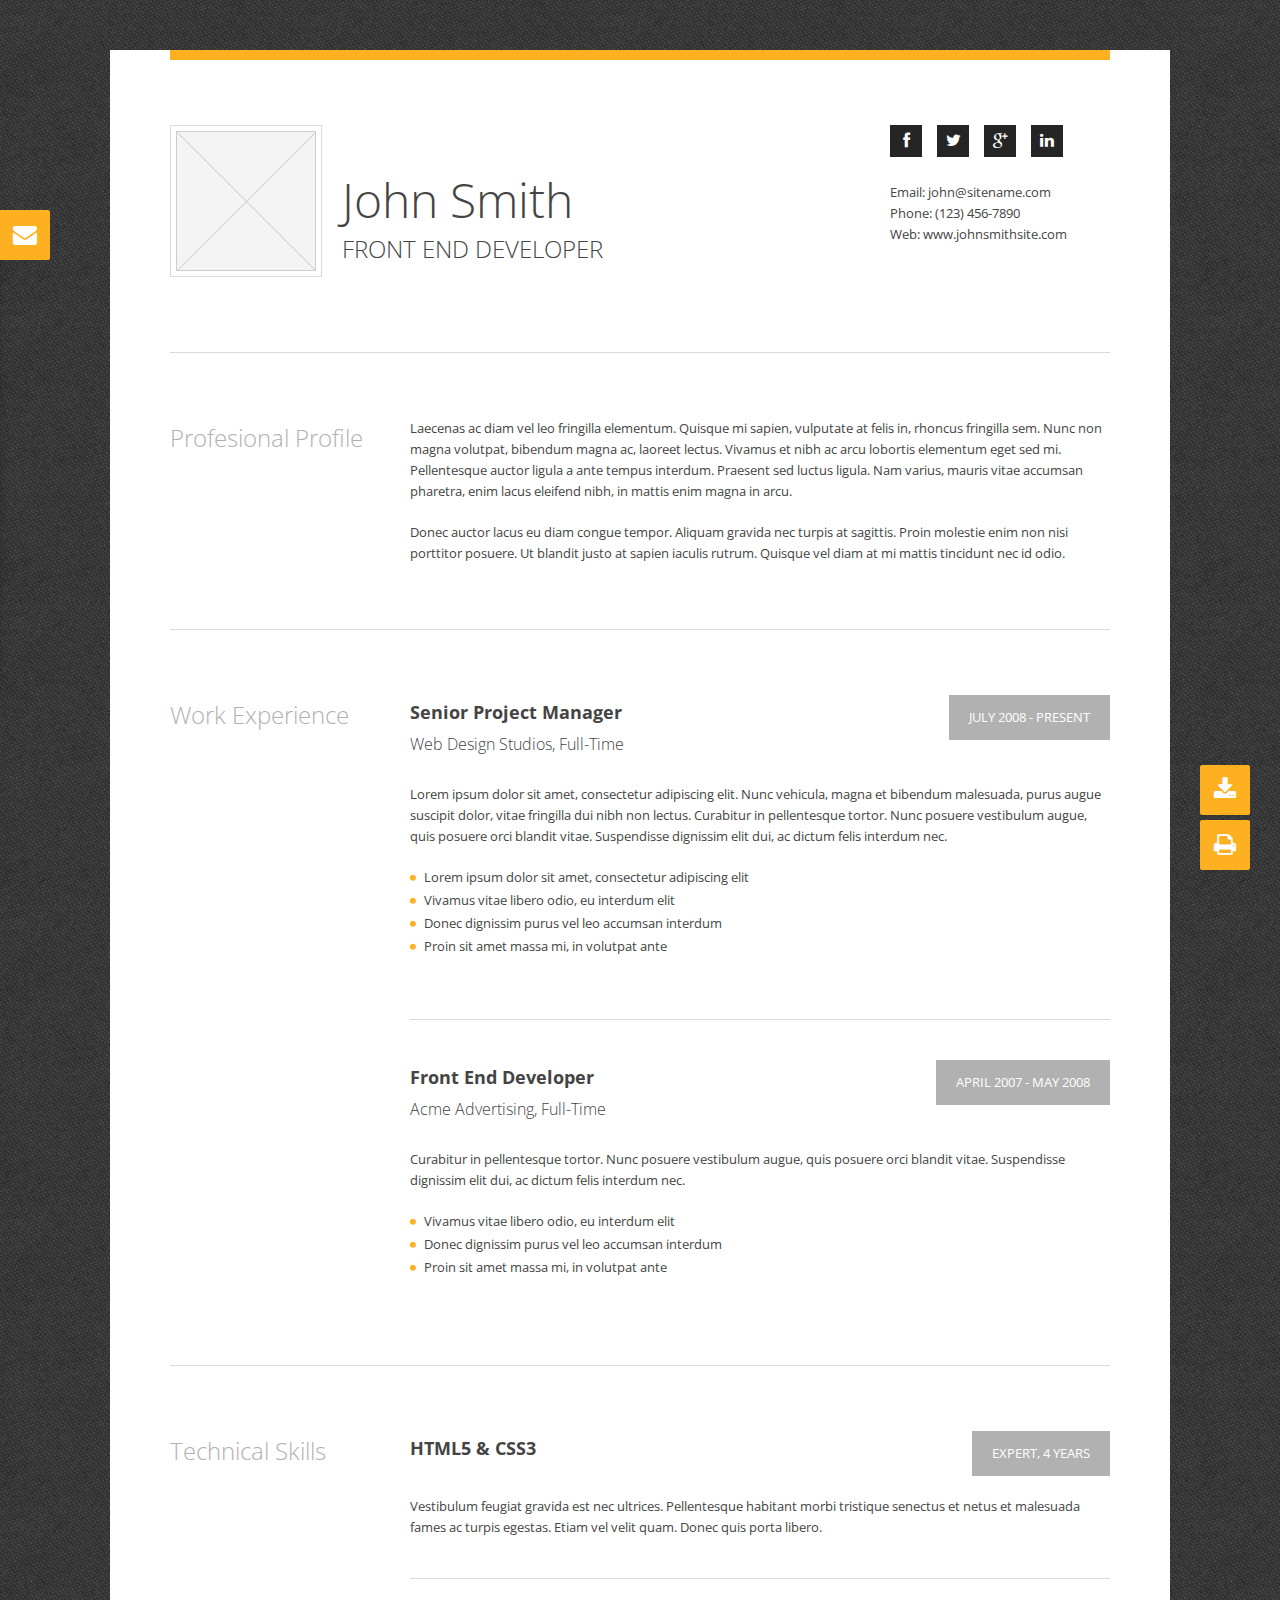
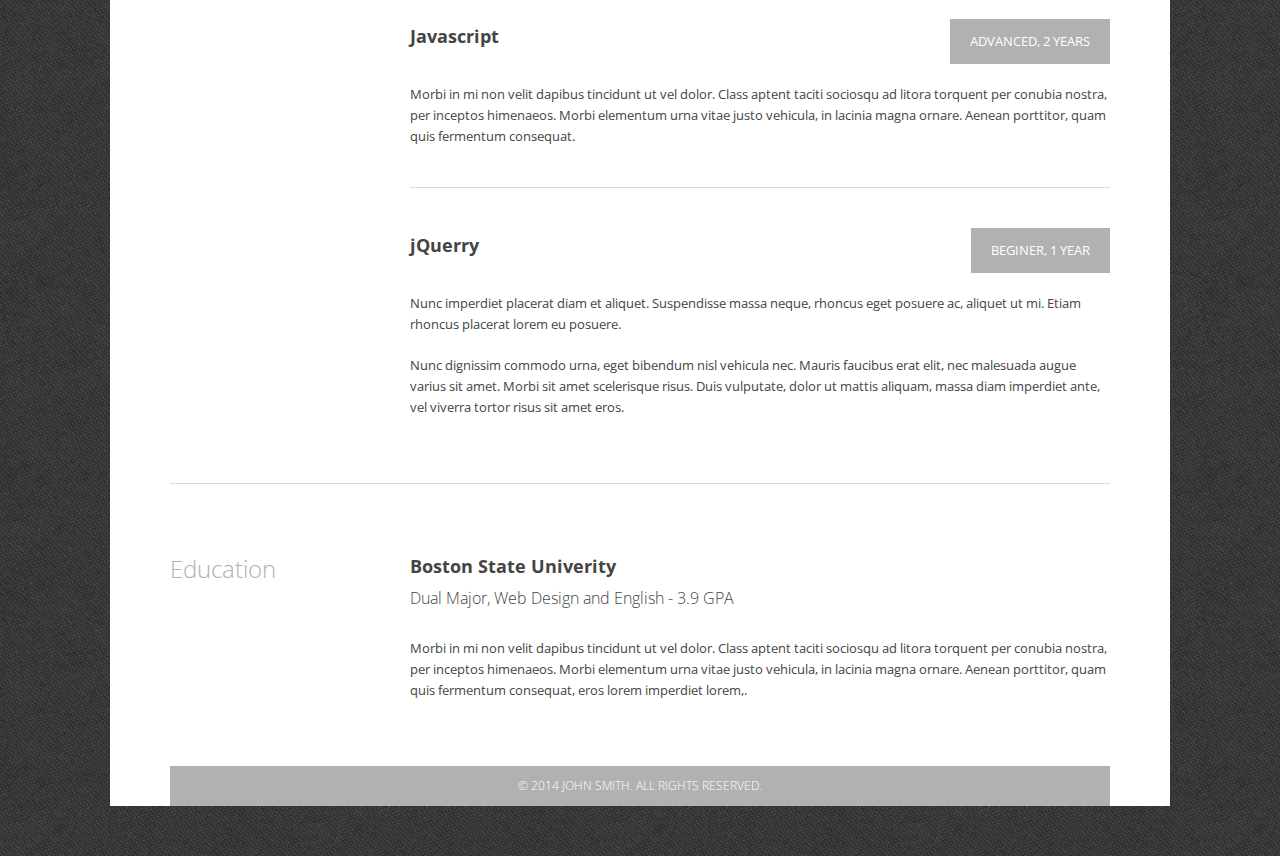
==== index.html @ 17040ee5 "Initial commit of content" ====
<!DOCTYPE html>
<html class="no-js">
<head>

	<meta charset="utf-8">
    <meta name="viewport" content="width=device-width, initial-scale=1, maximum-scale=1, user-scalable=0"/> 
	<meta http-equiv="X-UA-Compatible" content="IE=edge,chrome=1,requiresActiveX=true">
    
    
	<title> John Smith :: CV </title>
	<meta name="description" content=" add description  ... ">
    
    <!-- /// Favicons ////////  -->
    <link rel="apple-touch-icon-precomposed" sizes="144x144" href="apple-touch-icon-144-precomposed.png">
    <link rel="shortcut icon" href="favicon.png">


	<!-- /// Template CSS ////////  -->
    <link rel="stylesheet" href="_layout/css/base.css">
    <link rel="stylesheet" href="_layout/css/grid.css">
    <link rel="stylesheet" href="_layout/css/elements.css">
    <link rel="stylesheet" href="_layout/css/layout.css">

	<!-- /// JS Plugins CSS ////////  -->
    <link rel="stylesheet" href="_layout/js/bxslider/jquery.bxslider.css">
    <link rel="stylesheet" href="_layout/js/magnificpopup/magnific-popup.css">
    
    <!-- /// Template Skin CSS ////////  -->
	<!-- <link rel="stylesheet" href="_layout/css/skins/default.css"> -->
    <!-- <link rel="stylesheet" href="_layout/css/skins/blue.css"> -->
    <!-- <link rel="stylesheet" href="_layout/css/skins/red.css"> -->
    <!-- <link rel="stylesheet" href="_layout/css/skins/purple.css"> -->
    <!-- <link rel="stylesheet" href="_layout/css/skins/green.css"> -->
    <!-- <link rel="stylesheet" href="_layout/css/skins/yellow.css"> -->
    
    <!-- /// Google Fonts ////////  -->
    <link rel="stylesheet" href="http://fonts.googleapis.com/css?family=Open+Sans:300,400,600,700">
    
    <!-- /// FontAwesome Icons 4.0.3 ////////  -->
	<link rel="stylesheet" href="_layout/css/fontawesome/font-awesome.min.css">
    
	<!-- /// Modernizr ////////  -->
    <script src="_layout/js/modernizr-2.6.2.min.js"></script>
 
</head>
<body>
	
	<div id="wrap">
	
		<div id="header">
        
		<!-- /// HEADER  //////////////////////////////////////////////////////////////////////////////////////////////////////////// -->

			<div class="row cv-section">
                <div class="span9">
                    
                    <div class="cv-section-title">
                        
                        <img src="_content/140x140.png" alt="">
                        
                        <h1>
                            John Smith
                            <small>Front End Developer</small>
                        </h1>
                        
                    </div><!-- end .cv-section-title -->
                    
                </div><!-- end .span9 -->
                <div class="span3">
                    
                    <div class="cv-item">
                        
                        <div class="social-media fixed">
                            
                            <a href="#" class="facebook-icon social-icon">
                                <i class="fa fa-facebook"></i>
                            </a>
                            
                            <a href="#" class="twitter-icon social-icon">
                                <i class="fa fa-twitter"></i>
                            </a>
                            
                            <a href="#" class="googleplus-icon social-icon">
                                <i class="fa fa-google-plus"></i>
                            </a>
                            
                            <a href="#" class="linkedin-icon social-icon">
                                <i class="fa fa-linkedin"></i>
                            </a>
                            
                        </div>
                        
                        <p class="last">
                            <span class="hidden-tablet">Email: </span><a href="mailto:john@sitename.com">john@sitename.com</a>
                            <br><span class="hidden-tablet">Phone: </span>(123) 456-7890
                            <br><span class="hidden-tablet">Web: </span><a href="#">www.johnsmithsite.com</a>
                        </p>
                        
                    </div><!-- end .cv-item -->
                    
                </div><!-- end .span3 -->
            </div><!-- end .cv-section -->	

		<!-- //////////////////////////////////////////////////////////////////////////////////////////////////////////////////////// -->

		</div><!-- end #header -->
		<div id="content">
		
		<!-- /// CONTENT  /////////////////////////////////////////////////////////////////////////////////////////////////////////// -->

            <div class="row cv-section">
                <div class="span3">
                    
                    <div class="cv-section-title">
                        
                        <h2>Profesional Profile</h2>
                        
                    </div><!-- end .cv-section-title -->
                    
                </div><!-- end .span3 -->
                <div class="span9">
                    
                    <div class="cv-item">
                        
                        <p>Laecenas ac diam vel leo fringilla elementum. Quisque mi sapien, vulputate at felis in, rhoncus 
                        fringilla sem. Nunc non magna volutpat, bibendum magna ac, laoreet lectus. Vivamus et nibh ac 
                        arcu lobortis elementum eget sed mi. Pellentesque auctor ligula a ante tempus interdum. Praesent 
                        sed luctus ligula. Nam varius, mauris vitae accumsan pharetra, enim lacus eleifend nibh, in mattis 
                        enim magna in arcu. </p>
                        
                        <p class="last">Donec auctor lacus eu diam congue tempor. Aliquam gravida nec turpis at sagittis. Proin molestie 
                        enim non nisi porttitor posuere. Ut blandit justo at sapien iaculis rutrum. Quisque vel diam at mi 
                        mattis tincidunt nec id odio. </p>
                        
                    </div><!-- end .cv-item -->
                    
                </div><!-- end .span9 -->
            </div><!-- end .cv-section -->
            	
            <div class="row cv-section">
                <div class="span3">
                    
                    <div class="cv-section-title">
                        
                        <h2>Work Experience</h2>
                        
                    </div><!-- end .cv-section-title -->
                    
                </div><!-- end .span3 -->
                <div class="span9">
                    
                    <div class="cv-item">
                        
                        <p class="period">July 2008 - Present</p>
                        
                        <h3><strong>Senior Project Manager</strong></h3>
                        <h4>Web Design Studios, Full-Time</h4>
                        
                        <br>
                        
                        <p>Lorem ipsum dolor sit amet, consectetur adipiscing elit. Nunc vehicula, magna et bibendum 
                        malesuada, purus augue suscipit dolor, vitae fringilla dui nibh non lectus. Curabitur in 
                        pellentesque tortor. Nunc posuere vestibulum augue, quis posuere orci blandit vitae. Suspendisse 
                        dignissim elit dui, ac dictum felis interdum nec. </p>
                        
                        <ul class="fill-circle">
                            <li>Lorem ipsum dolor sit amet, consectetur adipiscing elit</li>
                            <li>Vivamus vitae libero odio, eu interdum elit</li>
                            <li>Donec dignissim purus vel leo accumsan interdum</li>
                            <li>Proin sit amet massa mi, in volutpat ante</li>
                        </ul>
                        
                    </div><!-- end .cv-item -->
                    
                    <div class="cv-item">
                        
                        <p class="period">April 2007 - May 2008</p>
                        
                        <h3><strong>Front End Developer</strong></h3>
                        <h4>Acme Advertising, Full-Time</h4>
                        
                        <br>
                        
                        <p>Curabitur in pellentesque tortor. Nunc posuere vestibulum augue, quis posuere orci blandit 
                        vitae. Suspendisse dignissim elit dui, ac dictum felis interdum nec. </p>
                        
                        <ul class="fill-circle">
                            <li>Vivamus vitae libero odio, eu interdum elit</li>
                            <li>Donec dignissim purus vel leo accumsan interdum</li>
                            <li>Proin sit amet massa mi, in volutpat ante</li>
                        </ul>
                        
                    </div><!-- end .cv-item -->
                    
                </div><!-- end .span9 -->
            </div><!-- end .cv-section -->
            
            <div class="row cv-section">
                <div class="span3">
                    
                    <div class="cv-section-title">
                        
                        <h2>Technical Skills</h2>
                        
                    </div><!-- end .cv-section-title -->
                    
                </div><!-- end .span3 -->
                <div class="span9">
                    
                    <div class="cv-item">
                        
                        <p class="period">Expert, 4 Years</p>
                        
                        <h3 class="text-uppercase"><strong>Html5 &amp; Css3</strong></h3>
                        
                        <br class="clear">
                        
                        <p class="last">Vestibulum feugiat gravida est nec ultrices. Pellentesque habitant morbi tristique senectus et netus 
                        et malesuada fames ac turpis egestas. Etiam vel velit quam. Donec quis porta libero.</p>

                    </div><!-- end .cv-item -->
                    
                    <div class="cv-item">
                        
                        <p class="period">Advanced, 2 Years</p>
                        
                        <h3><strong>Javascript</strong></h3>
                        
                        <br class="clear">
                        
                        <p class="last">Morbi in mi non velit dapibus tincidunt ut vel dolor. Class aptent taciti sociosqu ad litora torquent 
                        per conubia nostra, per inceptos himenaeos. Morbi elementum urna vitae justo vehicula, in lacinia magna 
                        ornare. Aenean porttitor, quam quis fermentum consequat.</p>

                    </div><!-- end .cv-item -->
                    
                    <div class="cv-item">
                        
                        <p class="period">Beginer, 1 Year</p>
                        
                        <h3><strong>jQuerry</strong></h3>
                        
                        <br class="clear">
                        
                        <p>Nunc imperdiet placerat diam et aliquet. Suspendisse massa neque, rhoncus eget posuere ac, aliquet ut 
                        mi. Etiam rhoncus placerat lorem eu posuere.</p> 

                        <p class="last">Nunc dignissim commodo urna, eget bibendum nisl vehicula nec. Mauris faucibus erat elit, nec malesuada 
                        augue varius sit amet. Morbi sit amet scelerisque risus. Duis vulputate, dolor ut mattis aliquam, massa diam 
                        imperdiet ante, vel viverra tortor risus sit amet eros. </p>

                    </div><!-- end .cv-item -->
                    
                </div><!-- end .span9 -->
            </div><!-- end .cv-section -->
            
            <div class="row cv-section">
            	<div class="span3">
                
                	<div class="cv-section-title">
                    	
                        <h2>Education</h2>
                        
                    </div><!-- end .cv-section-title -->
                    
                </div><!-- end .span3 -->
                <div class="span9">
                
                	<div class="cv-item">
                    	
                        <h3><strong>Boston State Univerity</strong></h3>
                        <h4>Dual Major, Web Design and English - 3.9 GPA</h4>
                        
                        <br>
                        
                        <p class="last">Morbi in mi non velit dapibus tincidunt ut vel dolor. Class aptent taciti sociosqu ad litora torquent 
                        per conubia nostra, per inceptos himenaeos. Morbi elementum urna vitae justo vehicula, in lacinia magna ornare. 
                        Aenean porttitor, quam quis fermentum consequat, eros lorem imperdiet lorem,.</p>
                        
                    </div><!-- end .cv-item -->
                    
                </div><!-- end .span9 -->
            </div><!-- end .cv-section -->
    
		<!-- //////////////////////////////////////////////////////////////////////////////////////////////////////////////////////// -->

		</div><!-- end #content -->
		<div id="footer">
		
		<!-- /// FOOTER     ///////////////////////////////////////////////////////////////////////////////////////////////////////// -->
			
			 <div class="row">
            	<div class="span12">
                	
					<div class="cv-contact">
    	
						<div class="cv-contact-toggle">
							
							<a href="#">
								<i class="fa fa-envelope"></i>
							</a>
							
						</div><!-- end .cv-contact-toggle -->
						
						 <div class="cv-section-title">
                        
							<h2>Contact Form</h2>
							
						</div><!-- end .cv-section-title -->
						
						<p>Consectetur adipiscing elit phasellus non nibh a mi placerat imperdiet. </p>
						
						<form class="fixed" id="contact-form"  name="contact-form" method="post" action="_layout/php/send.php"> 
							<fieldset>
								
								<div id="formstatus"></div>
										
								<input id="name" type="text" name="name" value="" placeholder="name">
							
								<input id="email" type="text" name="email" value="" placeholder="address">
								
								<input id="subject" type="text" name="subject" value="" placeholder="subject">
								
								<textarea id="message" name="message" rows="50" cols="25" placeholder="message"></textarea>
								
								<input id="submit" type="submit" name="submit" value="Send!">
								   
							</fieldset>
						</form>
						
					</div><!-- end .cv-contact -->
			
                    <h4 class="copyright">&copy; 2014 John Smith. <span class="hidden-phone">All rights reserved.</span></h4>
                    
                </div><!-- end .span12 -->
            </div><!-- end .row -->
            
		<!-- //////////////////////////////////////////////////////////////////////////////////////////////////////////////////////// -->

		</div><!-- end #footer -->
		
	</div><!-- end #wrap -->
    
    <a id="back-to-top" href="#">
    	<i class="fa fa-angle-up"></i>
    </a>
	
	<a id="print" href="javascript:window.print()" title="Print the CV">
        <i class="fa fa-print"></i>
    </a>
    	
    <a id="pdf" href="#" title="Download it as a .pdf">
        <i class="fa fa-download"></i>
    </a>

    <!-- /// jQuery ////////  -->
	<script src="_layout/js/jquery-2.1.0.min.js"></script>
  
    <!-- /// ViewPort ////////  -->
	<script src="_layout/js/viewport/jquery.viewport.js"></script>
    
    <!-- /// Easing ////////  -->
	<script src="_layout/js/easing/jquery.easing.1.3.js"></script>

    <!-- /// SimplePlaceholder ////////  -->
	<script src="_layout/js/simpleplaceholder/jquery.simpleplaceholder.js"></script>

    <!-- /// Fitvids ////////  -->
    <script src="_layout/js/fitvids/jquery.fitvids.js"></script>
	
    <!-- /// bxSlider ////////  -->
	<script src="_layout/js/bxslider/jquery.bxslider.min.js"></script>
    
   	<!-- /// Magnific Popup ////////  -->
	<script src="_layout/js/magnificpopup/jquery.magnific-popup.min.js"></script>
    
    <!-- /// Isotope ////////  -->
	<script src="_layout/js/isotope/imagesloaded.pkgd.min.js"></script>
	<script src="_layout/js/isotope/isotope.pkgd.min.js"></script>
    
    <!-- /// Parallax ////////  -->
	<script src="_layout/js/parallax/jquery.parallax.min.js"></script>	
	
	<!-- /// EasyPieChart ////////  -->
	<script src="_layout/js/easypiechart/jquery.easypiechart.min.js"></script>
    
    <!-- /// Easy Tabs ////////  -->
    <script src="_layout/js/easytabs/jquery.easytabs.min.js"></script>	
    
    <!-- /// Form validate ////////  -->
    <script src="_layout/js/jqueryvalidate/jquery.validate.min.js"></script>
    
	<!-- /// Form submit ////////  -->
    <script src="_layout/js/jqueryform/jquery.form.min.js"></script>
    
    <!-- /// gMap ////////  -->
	<script src="http://maps.google.com/maps/api/js?sensor=false"></script>
	<script src="_layout/js/gmap/jquery.gmap.min.js"></script>

		<!-- /// Custom JS ////////  -->
	<script src="_layout/js/plugins.js"></script>	
	<script src="_layout/js/scripts.js"></script>

</body>
</html>
---- _layout/css/base.css ----
/**
 * Name: base.css
 * Version: 1.0.0
 *	
 *	-
 *
 *	T.O.C
 *	
 *	#CssReset
 *	#Typography
 *		#Links
 *		#Lists
 *		#Images
 *		#Tables
 *		#Forms
 *		#Misc
 */


/* ==========================================================================
   #CssReset
   ========================================================================== */

	html, body, div, span, applet, object, iframe,
	h1, h2, h3, h4, h5, h6, p, blockquote, pre,
	a, abbr, acronym, address, big, cite, code,
	del, dfn, em, img, ins, kbd, q, s, samp,
	small, strike, strong, sub, sup, tt, var,
	b, u, i, center,
	dl, dt, dd, ol, ul, li,
	fieldset, form, label, legend,
	table, caption, tbody, tfoot, thead, tr, th, td,
	article, aside, canvas, details, embed, 
	figure, figcaption, footer, header, hgroup, 
	menu, nav, output, ruby, section, summary,
	time, mark, audio, video {
		margin: 0;
		padding: 0;
		border: 0;
		font-size: 100%;
		font: inherit;
		vertical-align: baseline;
	}
	
	/* HTML5 display-role reset for older browsers */
	
	article, 
	aside, 
	details, 
	figcaption, 
	figure, 
	footer, 
	header, 
	hgroup, 
	menu, 
	nav, 
	section {
		display: block;
	}
	
	body {
		line-height: 1;
	}
	
	ol, 
	ul {
		list-style: none;
	}
	
	blockquote, 
	q {
		quotes: none;
	}
	
	blockquote:before, 
	blockquote:after,
	q:before, 
	q:after {
		content: "";
		content: none;
	}
	
	table {
		border-collapse: collapse;
		border-spacing: 0;
	}
	
	/**
	 * 1. Always force vertical scroll
	 * 2. Prevent iOS text size adjust after orientation change, without disabling user zoom.
	 */
	
	html { 
		font-size: 100%; 
		overflow-y: scroll; /* 1  */ 
		-ms-text-size-adjust: 100%; /* 2 */
    	-webkit-text-size-adjust: 100%; /* 2 */
		-webkit-font-smoothing: antialiased; 
	}


/* ==========================================================================
   #Typography
   ========================================================================== */
   
	body {
		background: #222 url(../images/bg-body14.png) repeat top left;
		
		/*
		background: #222 url(../images/bg-body.png) repeat top left;
		background: #222 url(../images/bg-body2.png) repeat top left;
		background: #222 url(../images/bg-body3.png) repeat top left;
		background: #222 url(../images/bg-body4.png) repeat top left;
		background: #222 url(../images/bg-body5.png) repeat top left;
		background: #222 url(../images/bg-body6.png) repeat top left;
		background: #222 url(../images/bg-body7.png) repeat top left;
		background: #222 url(../images/bg-body8.png) repeat top left;
		background: #222 url(../images/bg-body9.png) repeat top left;
		background: #222 url(../images/bg-body10.png) repeat top left;
		background: #222 url(../images/bg-body11.png) repeat top left;
		background: #222 url(../images/bg-body12.png) repeat top left;
		background: #222 url(../images/bg-body13.png) repeat top left;
		background: #222 url(../images/bg-body14.png) repeat top left;
		background: #222 url(../images/bg-body15.png) repeat top left;
		background: #222 url(../images/bg-body16.png) repeat top left;
		background: #222 url(../images/bg-body17.png) repeat top left;
		background: #222 url(../images/bg-body18.png) repeat top left;
		background: #222 url(../images/bg-body19.png) repeat top left;
		background: #222 url(../images/bg-body20.png) repeat top left;
		
		background: #222 url(../images/bg-body21.jpg) no-repeat fixed top left;
		*/
		
		color: #444;
		font: 13px 'Open Sans', Arial, sans-serif;
		line-height: 21px;	
	}
	
	h1, 
	h2, 
	h3, 
	h4, 
	h5, 
	h6 {
		color: #444;
		font-family: 'Open Sans', Arial, sans-serif;
		font-weight: 300; 
	}
		
	h1 a, 
	h2 a, 
	h3 a, 
	h4 a, 
	h5 a, 
	h6 a { 
		font-weight: inherit; 
	}
	
	h1 {
		margin-bottom: 14px; 	 
		font-size: 48px; 
		line-height: 50px; 
	}
	
	h2 { 
		margin-bottom: 10px;	
		font-size: 24px; 
		line-height: 40px;  
	}
	
	h3 { 
		margin-bottom: 8px;
		font-size: 18px; 
		line-height: 34px;   
	}
	
	h4 {
		margin-bottom: 4px; 
		font-size: 16px; 
		line-height: 30px;   
	}
	
	h5 { 
		font-size: 14px; 
		line-height: 24px; 
	}
	
	h6 { 
		font-size: 12px; 
		line-height: 21px; 
	}
	
	p { margin-bottom: 20px; }
	em { font-style: italic; }
	strong { font-weight: bold; }
	small { font-size: 50%; }
	
	sub { 
		vertical-align: sub; 
		font-size: 75%; 
	}
	
	sup { 
		vertical-align: super; 
		font-size: 75%; 
	}
	
	abbr[title] {  
		border-bottom: 1px dotted #999; 
		cursor: help;
	}
	
	address { 
		display: block; 
		margin-bottom: 20px; 
	}
	
	blockquote {}
	
	blockquote p { font-style: italic; }
	
	blockquote span { 
		display: block;
		margin-top: 5px;
		color: #999999;  
	}
	
	blockquote span:before { content: '\2013 \00A0'; }

	hr { 
		height: 0; 
		border: solid #efefef; 
		border-width: 1px 0 0 0;
		margin: 30px 0;
	}

	code, 
	pre { 
		-webkit-border-radius: 3px;
			    border-radius: 3px;	
		font-family: Monaco, Menlo, Consolas, "Courier New", monospace;			
	}
	
	code { 
		padding: 1px 4px;
		border: 1px solid #e1e1e8;
		background-color: #f7f7f7;  
		color: #d14;  
	}
	
	pre { 
		display: block;
		padding: 20px;
		border: 1px solid #e1e1e8;   
		margin-bottom: 20px;
		overflow-x: auto; 
		white-space: pre-wrap;
		background-color: #f7f7f7; 
	}
	
	/* Typography Helper Classes */
	
	/**
	 * <div class="hr"></div> acts like an <hr />
	 */
	
	.hr { 
		border-top: 1px solid #efefef;  
		margin: 30px 0;
	}
	
	.text-left { text-align: left; }
	.text-right { text-align: right; }
	.text-center { text-align: center; }
	
	.text-highlight { 
		padding: 1px 5px; 
		background-color: #d5edf8; 
		color: #111111; 
	}

	.text-uppercase { text-transform: uppercase; }
	
	.mute{ color: #aaa; }
	
	p.last,
	h1.last,
	h2.last,
	h3.last,
	h4.last,
	h5.last,
	address.last { margin-bottom: 0; }
	
/* #Links
   ========================================================================== */
	
	a, 
	a:visited { 
		color: #444; 
		text-decoration: none; 
	}
	
   /**
	* 1. Remove the gray background color from active links in IE 10.
	*/
	
	a:active {
 		background: transparent; /* 1 */
	}
	
	a:hover, 
	a:focus { 
		text-decoration: underline;
		outline: none; 
	}	
	
/* #Lists
   ========================================================================== */
	
	ul, 
	ol { 
		margin-bottom: 20px;
		list-style-position: inside; 
	}
	
	ul ul, 
	ul ol, 
	ol ol, 
	ol ul { 
		margin-left: 30px; 
		margin-bottom: 0; 
	}
	
	li {}
	
	ul { list-style-type: disc; }
	ol { list-style-type: decimal; }
	
	/* List Helper Classes */

	ul.last,
	ol.last { margin-bottom:0; }

/* #Images
   ========================================================================== */
	
	img {
		border: none; 
	}
	
	/* Images Helper Classes */
	
	.img-align-left { 
		float: left;
		margin: 5px 10px 0 0;  
	}
	
	.img-align-right { 
		float: right;
		margin: 5px 0 0 10px; 
	}

/* #Tables
   ========================================================================== */

	table { 
		width: 100%;
		margin-bottom: 20px; 
		border-collapse: collapse; 
		border-spacing: 0; 
		background-color: transparent; 
	}
	
	caption { 
		margin: 20px 0;
		text-align: center; 
		font-weight: bold; 
	}

	table th, 
	table td {
		padding: 15px 10px; 
		border-top: 1px solid #efefef;
		text-align: center; 
		vertical-align: top; 
	}
	
	table th { 
		border-top: none;
		font-weight: bold;  
	}
	
	table thead th { vertical-align: bottom; }
	
/* #Forms
   ========================================================================== */

	form {}
	
	fieldset {}
	
	form p {}
	
	label {
		display: block;
		margin-bottom: 5px;
	}

	label span { color: #ff0000; }
	
	select,
	button,
	input[type="button"],
	input[type="reset"],
	input[type="submit"],
	input[type="radio"],
	input[type="checkbox"] {
	  cursor: pointer;
	}
	
	input,
	textarea,
	select {
		display: block;
		max-width: 100%;
		-webkit-box-sizing: border-box;
		   -moz-box-sizing: border-box;
				box-sizing: border-box;
		padding: 6px 10px;
		border: 1px solid #ddd;
		margin-bottom: 10px;
		background: #fff;
		color: #666;
		font: 12px 'Open Sans', Arial, sans-serif;			 
	}
	
	input[type="text"]:focus,
	input[type="email"]:focus,
	input[type="url"]:focus,
	textarea:focus {
		border-color: #888;
  		outline: none;	
	}
	
	select { height: 32px; }
	
	select:focus {
	  outline: thin dotted #333;
	  outline: 5px auto -webkit-focus-ring-color;
	  outline-offset: -2px;
	}
	
	textarea { 
		height: 120px;
		overflow: auto; 
	}

	.radio,
	.checkbox {
		min-height: 18px;
		padding-left: 18px;
	}
	
	.radio input[type="radio"],
	.checkbox input[type="checkbox"] {
		float: left;
		margin-left: -18px;
	}
	
	input:-moz-placeholder,
	textarea:-moz-placeholder {
		color: #ccc;
	}
	
	input:-ms-input-placeholder,
	textarea:-ms-input-placeholder {
		color: #ccc;
	}
	
	input::-webkit-input-placeholder,
	textarea::-webkit-input-placeholder {
		color: #ccc;
	}

/* #Misc
   ========================================================================== */
---- _layout/css/grid.css ----
/**
 * Name: grid.css
 * Version: 1.0.0
 *	
 *	-
 *
 *	T.O.C
 *	
 *	#Base Grid
 *	#Tablet (Portrait)
 *  #Mobile (Portrait and landscape)
 *  #Align
 *	#Responsive Images and embeds
 *	#Clearing
 *  #ResponsiveFormInputs
 */
 

/* ==========================================================================
   #Base Grid
   ========================================================================== */

	.row { 
		position: relative; 
		width: 940px; 
		margin: 0 auto;
	}
	
	.row .row { 
		width: auto; 
		margin: 0;
	 }

 	.span1, 
	.span2, 
	.span3, 
	.span4, 
	.span5, 
	.span6, 
	.span7, 
	.span8, 
	.span9, 
	.span10, 
	.span11, 
	.span12 { float: left; }

	.span1 { 
		width: 60px;  
		margin-left: 20px; 
	}
	
	.span2 { 
		width: 140px; 
		margin-left: 20px; 
	}
	
	.span3 { 
		width: 220px; 
		margin-left: 20px; 
	}
	
	.span4 { 
		width: 300px;
		margin-left: 20px; 
	}
	
	.span5 { 
		width: 380px; 
		margin-left: 20px; 
	}
	
	.span6 { 
		width: 460px; 
		margin-left: 20px; 
	}
	
	.span7 { 
		width: 540px; 
		margin-left: 20px; 
	}
	
	.span8 { 
		width: 620px; 
		margin-left: 20px; 
	}
	
	.span9 { 
		width: 700px; 
		margin-left: 20px; 
	}
	
	.span10 { 
		width: 780px; 
		margin-left: 20px; 
	}
	
	.span11 { 
		width: 860px; 
		margin-left: 20px; 
	}
	
	.span12 { 
		width: 940px; 
		margin-left: 20px; 
	}
	
	.span1:first-child, 
	.span2:first-child, 
	.span3:first-child, 
	.span4:first-child, 
	.span5:first-child, 
	.span6:first-child, 
	.span7:first-child, 
	.span8:first-child, 
	.span9:first-child, 
	.span10:first-child, 
	.span11:first-child, 
	.span12:first-child { margin-left: 0; }
 
	.visible-phone { display: none !important; }
	.visible-tablet { display: none !important; }
	.hidden-desktop { display: none !important; }
	.visible-desktop { display: inherit !important; } 
	 
/* ==========================================================================
   #Tablet (Portrait)
   ========================================================================== */

	@media (min-width: 768px) and (max-width: 979px) {
		
		.row { width: 705px; }
	
		.span1 { 
			width: 45px;  
			margin-left: 15px; 
		}
		
		.span2 { 
			width: 105px; 
			margin-left: 15px; 
		}
		
		.span3 { 
			width: 165px; 
			margin-left: 15px; 
		}
		
		.span4 { 
			width: 225px; 
			margin-left: 15px; 
		}
		
		.span5 { 
			width: 285px; 
			margin-left: 15px; 
		}
		
		.span6 { 
			width: 345px; 
			margin-left: 15px; 
		}
		
		.span7 { 
			width: 405px; 
			margin-left: 15px; 
		}
		
		.span8 { 
			width: 465px; 
			margin-left: 15px; 
		}
		
		.span9 { 
			width: 525px; 
			margin-left: 15px; 
		}
		
		.span10 { 
			width: 585px;
			margin-left: 15px; 
		}
		
		.span11 { 
			width: 645px; 
			margin-left: 15px; 
		}
		
		.span12 { 
			width: 705px;
			margin-left: 15px; 
		}
		
		.hidden-desktop { display: inherit !important; } 
		.visible-desktop { display: none !important; }
		.visible-tablet { display: inherit !important; } 
		.hidden-tablet { display: none !important; }
		
	}

/* ==========================================================================
   #Mobile (Portrait and Landscape )
   ========================================================================== */

	@media (max-width: 767px) {
		
		.row { width: auto; }
		
		.span1,
		.span2,
		.span3,
		.span4,
		.span5,
		.span6,
		.span7,
		.span8,
		.span9,
		.span10,
		.span11,
		.span12 { 
			float: none;
			display: block;
			width: 100%;
			-webkit-box-sizing: border-box;
			   -moz-box-sizing: border-box;
					box-sizing: border-box;
			margin-left: 0;
		}
		
		.hidden-desktop { display: inherit !important; }
		.visible-desktop { display: none !important; }
		.visible-phone { display: inherit !important; }
		.hidden-phone { display: none !important; }
		
	}
	
/* ==========================================================================
   #Align
   ========================================================================== */

	.float-left { float: left; }
	.float-right { float: right; }

/* ==========================================================================
   #Responsive Images and Embeds
   ========================================================================== */

	.responsive-img { 
		max-width: 100%; 
		height: auto; 
	}
	
	/**
 	 * 1. 16/9 ratio
 	 */
	 
	.responsive-embed {
		position: relative;
		overflow: hidden;
		height: 0;
		padding: 0;
		padding-bottom: 56.25%; /* 1 */	
		margin-bottom: 20px;
	}

	.responsive-embed iframe,
	.responsive-embed object,
	.responsive-embed embed {
		position: absolute;
		top: 0;
		left: 0;
		width: 100%;
		height: 100%;
	}

/* ==========================================================================
   #Clearing
   ========================================================================== */

	/**
 	 * Automatically Clear Fix rows
 	 */
	 
	.row:after {
		visibility: hidden;
		display: block;
		font-size: 0;
		content: " ";
		clear: both;
		height: 0;
	}

	/**
 	 * Clear Fix hack
	 * Usage:  add  class="fixed"  to div's that have floated elements in them
 	 */
	 
	.fixed:after {
		visibility: hidden;
		display: block;
		font-size: 0;
		content: " ";
		clear: both;
		height: 0;
	}
	
	/**
 	 * Clear content
	 * Usage:  <br class="clear"> 
 	 */	
	 
	.clear {
      clear: both;
      display: block;
      overflow: hidden;
      visibility: hidden;
      width: 0;
      height: 0;
	} 
	
/* ==========================================================================
   #ResponsiveFormInputs
   ========================================================================== */
	
	/**
	 * 1. Reset float inherited from .span*	
 	 * 2. Reset margin-left inherited from .span*
 	 */
	 
	input.span1,
	textarea.span1,
	select.span1,
	input.span2,
	textarea.span2,
	select.span2,
	input.span3,
	textarea.span3,
	select.span3,
	input.span4,
	textarea.span4,
	select.span4,
	input.span5,
	textarea.span5,
	select.span5,
	input.span6,
	textarea.span6,
	select.span6,
	input.span7,
	textarea.span7,
	select.span7,
	input.span8,
	textarea.span8,
	select.span8,
	input.span9,
	textarea.span9,
	select.span9,
	input.span10,
	textarea.span10,
	select.span10,
	input.span11,
	textarea.span11,
	select.span11,
	input.span12,
	textarea.span12,
	select.span12 {
		float: none; 	/* 1 */
		margin-left: 0; /* 2 */
	}
---- _layout/css/elements.css ----
/**
 * Name: elements.css
 * Version: 1.0.0
 *	
 *	-
 *
 *	T.O.C
 *	
 *	#Accordions
 *  #Alerts
 *  #Back to top
 *	#Buttons
 *	#Callout Boxes
 *	#Custom Lists
 *	#Dividers
 *	#Google Maps
 *	#Icon Boxes
 *	#Milestones
 *	#Parallax
 *	#Pie charts
 *	#Pricing Tables
 *	#ProgressBars
 *	#SocialMedia
 *	#Styled Tables
 *	#Tabs
 *	#Testimonials
 */

/* ==========================================================================
   #Accordions
   ========================================================================== */

	/* Accordeon */
	
	.accordion { margin-bottom: 30px; }

	.accordion-item { margin-bottom: 10px; }

	.accordion-item-toggle {
		position: relative;
		display: block;
		padding: 15px 20px;
		background-color: #b1b1b1;
		color: #fff;
	}
	
	.accordion-item-toggle:after {
		position: absolute;
		top: 15px;
		right: 15px;
		font-size: 18px;
		content: "+";
	}
	
	.accordion-item-toggle.active:after { content: "-"; }
	
	.accordion-item-toggle:hover,
	.accordion-item-toggle.active {
		background-color: #fdb020;
		text-decoration: none;
	}
	
	.accordion-item-content { 
		padding: 15px 20px; 
		display: none; 
	}
	
	/*
	 * 1. Clearfix hack 
	 */
	.accordion-item-content:after { /* 1 */
		visibility: hidden;
		display: block;
		font-size: 0;
		content: " ";
		clear: both;
		height: 0;
	}
	
	/* Toogle */
	
	.toggle { margin-bottom: 30px; }
	
	.toggle-item { margin-bottom: 10px; }
	
	.toggle-item-toggle {
		position: relative;
		display:block;
		padding: 15px 20px;
		background-color: #b1b1b1;
		color: #fff;
	}
	
	.toggle-item-toggle:after {
		position: absolute;
		top: 15px;
		right: 15px;
		font-size: 18px;
		content: "+";
	}
	
	.toggle-item-toggle.active:after { content: "-"; }
	
	.toggle-item-toggle:hover,
	.toggle-item-toggle.active {
		background-color: #fdb020;
		text-decoration: none; 
	}

	.toggle-item-content { 
		padding: 15px 20px; 
		display: none; 
	}
	
	/*
	 * 1. Clearfix hack 
	 */
	.toggle-item-content:after { /* 1 */
		visibility: hidden;
		display: block;
		font-size: 0;
		content: " ";
		clear: both;
		height: 0;
	}

	@media (max-width: 767px) {
	
		
	  
	}

/* ==========================================================================
   #Alerts
   ========================================================================== */

	.alert {
		padding: 13px 15px;
		border: 1px solid #d1d1d1;
		border-radius: 3px;
		-webkit-box-shadow: 0 1px 2px 0 rgba(0, 0, 0, 0.1);
		        box-shadow: 0 1px 2px 0 rgba(0, 0, 0, 0.1);
		margin-bottom: 30px;
		background-color: #f8f8f8;
		font-size: 13px;
	}
	
	.alert i {
		position: relative;
		top: 1px;
		margin-right: 7px;
		font-size: 16px;
	}
	
	.alert.info {
		border: 1px solid #86cde3;
		background-color: #cce9f2;
		color: #3194b1;
	}
	
	.alert.success {
		border: 1px solid #b3cda1;
		background-color: #d8f1c6;
		color: #749958;
	}
	
	.alert.error {
		border: 1px solid #e1a1a1;
		background-color: #f9d9d9;
		color: #b55454;
	}
	
	.alert.warning {
		border: 1px solid #d1c9ae;
		background-color: #fbf4dd;
		color: #978c68;
	} 

/* ==========================================================================
   #Back to top
   ========================================================================== */

	#back-to-top {
		position: fixed;
		right: -65px;
		bottom: 140px;
		width: 50px;
		height: 50px;
		background-color: #747474;
		color: #fafafa;
		font-size: 30px;
		line-height: 40px;			
		text-align: center;
		opacity: 0.5;
		cursor: pointer;
		-webkit-border-radius: 2px;
		        border-radius: 2px;
		text-decoration: none;
		-webkit-transition: all 0.4s ease 0s;
			 -o-transition: all 0.4s ease 0s;
				transition: all 0.4s ease 0s;
		z-index: 80;		
	}
	
	#back-to-top i {
		font-size: 24px;
		line-height: 50px;
		font-weight: normal;
		vertical-align: top;
		-webkit-transition: all 0.4s ease 0s;
			 -o-transition: all 0.4s ease 0s;
				transition: all 0.4s ease 0s;
	}
	
	#back-to-top:hover {
		background-color: rgba(0, 0, 0, 0.7);
	}
	
	#back-to-top:hover i {
		color: #fff;
	}
	
	#back-to-top.visible {
		right: 30px;
	}
	
	#back-to-top.gone {
		right: -65px;
	}

/* ==========================================================================
   #Buttons
   ========================================================================== */

	.btn { 
		display: inline-block; 
		padding: 6px 12px; 
		border: 1px solid #ccc;
		border-radius: 3px;
		margin: 0 5px 20px 0;
		background-color: #fff;
		color: #444;
		line-height: 18px; 
		text-decoration: none !important;
		cursor: pointer; 	
	}
	
	.btn:focus { outline: none; }
	
	.btn-large {
		padding: 12px 24px;
		font-size: 13px;
	}
	
	.btn i,
	.btn-large i { 
		float: left; 
		margin: 2px 8px 0 -4px;
		font-size: 14px; 
		line-height: 14px; 
	}
	
	.btn:hover { background: #f9f9f9; }

	/* Buton Colors */
	
	.btn-white {
		border: 1px solid #dddddd;
		background-color: #f7f7f7;
		color: #444;
	}
	
	a.btn-white { color: #444; }
	.btn-white:hover { background: #fbfbfb; }
	
	.btn-black {
		border: 1px solid #464646;
		background-color: #464646;
		color: #fff;
	}
	
	a.btn-black { color: #fff; }
	.btn-black:hover { background: #535353; }
	
	.btn-blue {
		border: 1px solid #1f70ad;
		background-color: #2778c8;
		color: #fff;
	}
	
	a.btn-blue { color: #fff; }
	.btn-blue:hover { background: #287fc8; }

	.btn-red {
		border: 1px solid #b23730;
		background-color: #c74039;
		color: #fff;
	}
	
	a.btn-red { color: #fff; }
	.btn-red:hover { background: #ce4640; }

	.btn-green {
		border: 1px solid #819633;
		background-color: #8da046;
		color: #fff;
	}
	
	a.btn-green{ color: #fff; }
	.btn-green:hover { background: #93a749; }
	
/* ==========================================================================
   #Callout Boxes
   ========================================================================== */

	.callout-box {
		padding: 30px 20px;
		margin-bottom: 30px;
		background-color: #333;
		color: #fff;
	}
	
	/**
 	 * Callout box with one background image
 	 *
	 * 1. background-image must be supplied using inline css as it is different for every .callout-box
	 *
	 */
	 
	.callout-box.bg-img {
		background-repeat: no-repeat; /* 1 */ 
		background-position: center center;
		-webkit-background-size: cover;
				background-size: cover;
		color: #fff;
	}
	
	/**
 	 * Callout box with repeating background image
 	 *
	 * 1. background-image must be supplied using inline css as it is different for every .callout-box
	 *
	 */
	 
	.callout-box.bg-pattern {
		background: repeat top left; /* 1 */	
		color: #fff;
	}
	
	.callout-box.bordered {
		border: 1px solid #efefef;
		background-color: #f5f5f5;
	}
	
	/**
 	 * Callout box grid system
 	 *
	 * 1. overwriting inherited .row width to 100% in order to make it fluid
	 *
	 */
	
	.callout-box .row { 
		width: 100%; /* 1 */ 
	}
	
	.callout-box .span1,
	.callout-box .span2,
	.callout-box .span3,
	.callout-box .span4,
	.callout-box .span5,
	.callout-box .span6,
	.callout-box .span7,
	.callout-box .span8,
	.callout-box .span9,
	.callout-box .span10,
	.callout-box .span11,
	.callout-box .span12 {
		-webkit-box-sizing: border-box;
		   -moz-box-sizing: border-box;
				box-sizing: border-box;
		padding: 0 10px;
		margin: 0;	
	}
	
	.callout-box .span12 { width: 100%; }
	.callout-box .span11 { width: 91.6666666667%; }
	.callout-box .span10 { width: 83.3333333333%; }
	.callout-box  .span9 { width: 75%; }
	.callout-box  .span8 { width: 66.6666666667%; }
	.callout-box  .span7 { width: 58.3333333333%; }
	.callout-box  .span6 { width: 50%; }
	.callout-box  .span5 { width: 41.6666666667%; }
	.callout-box  .span4 { width: 33.3333333333%; }
	.callout-box  .span3 { width: 25%; }
	.callout-box  .span2 { width: 16.66666666666667%; }
	.callout-box  .span1 { width: 8.333333333333333%; }
  
	@media (max-width: 767px) {
	
		.callout-box .span1,
		.callout-box .span2,
		.callout-box .span3,
		.callout-box .span4,
		.callout-box .span5,
		.callout-box .span6,
		.callout-box .span7,
		.callout-box .span8,
		.callout-box .span9,
		.callout-box .span10,
		.callout-box .span11,
		.callout-box .span12 { width: 100%; }
	  
	}

/* ==========================================================================
   #Custom Lists
   ========================================================================== */

	/**
 	 * Custom lists
 	 *
	 * 1. unstyled list
	 * 2. list with squares for bullets
	 * 3. list with discs for bullets
	 *
	 */
	 
	ul.unstyled { list-style-type: none; } /* 1 */
	ul.square { list-style-type: square; } /* 2 */
	ul.circle { list-style-type: circle; } /* 3 */
	
	/**
 	 * FontAwesome lists
 	 *
	 * 1. Check list
	 * 2. Plus list
	 * 3. Pin list
	 * 4. Fill circle list
	 *
	 */
	 
	ul.check,								/* 1 */
	ul.plus,								/* 2 */
	ul.pin,									/* 3 */
	ul.fill-circle { list-style: none; }	/* 4 */
	
	ul.check li:before,
	ul.plus li:before,
	ul.pin li:before,
	ul.fill-circle li:before { 
		position: relative;
		top: -2px;
		width: auto;
		height: auto;
		margin-right: 8px;
		color: #fdb020;
		font-family: 'FontAwesome';
		font-size: 10px;
		font-style: normal;
	}
	
	ul.fill-circle li:before { font-size: 7px; }
	
	ul.check li:before { content: ""; }
	ul.plus li:before { content: ""; }
	ul.pin li:before { content: ""; }
	ul.fill-circle li:before { content: ""; }	

/* ==========================================================================
   #Dividers
   ========================================================================== */

	.divider { margin: 30px 0; }
	
	.divider.single-line { border-top: 1px solid #e2e2e2; }
	
	.divider.double-line { border-top: 4px double #e2e2e2; }
	
	.divider.single-dotted {
		 height: 1px;
		 background: url(../images/bg-single-dotted.gif) repeat-x top left ;  
	}
	
	.divider.double-dotted { 
		height: 4px;
		background: url(../images/bg-double-dotted.gif) repeat-x top left; 
	}	

/* ==========================================================================
   #Google Maps
   ========================================================================== */

	.google-map { 
		min-height: 200px;
	}
	
	.map { 
		width: 100%; 
		min-height: 400px; 
		margin-bottom: 30px; 
	}	

/* ==========================================================================
   #Icon Boxes
   ========================================================================== */

/* Icon Box 1
   ========================================================================== */
   
	.icon-box-1 { 
		position: relative; 
		margin-bottom: 30px; 
	}
		
	.icon-box-1 > i { 
		float: left;
		display: block;  
		font-size: 32px; 
		line-height: 32px; 
	} 
	
	.icon-box-1 > img { 
		float: left; 
		display: block; 
	} 
	
	.icon-box-1 .icon-box-content { margin-left: 42px; }
	
	.icon-box-1:hover > i { color: #fdb020; }

/* Icon Box 2
   ========================================================================== */
   
	.icon-box-2 { 
		position: relative; 
		margin-bottom: 30px; 
	}
		
	.icon-box-2 > i { 
		display: block;
		margin-bottom: 10px; 
		font-size: 48px;
	}
	
	.icon-box-2 > img {
		margin-bottom:10px;
	}
	
	.icon-box-2 .icon-box-content { }
	
	.icon-box-2:hover > i { color: #fdb020; }	

/* Icon Box 3
   ========================================================================== */
   
	.icon-box-3 { 
		position: relative; 
		margin-bottom: 30px; 
	}	
	
	.icon-box-3 > i { 
		float: left;
		margin-right: 10px;		 
		font-size: 32px; 
	} 
	
	.icon-box-3 > img { 
		float: left; 
		margin-right: 10px; 
	} 
	
	.icon-box-3 .icon-box-content { }
	
	.icon-box-3:hover > i { color: #fdb020; }

/* Icon Box 4
   ========================================================================== */
   
	.icon-box-4 { 
		position: relative; 
		margin: 30px 0; 
	}	
	
	/**
	 * 1. Android Browser 2.3 does not support % value for border-radius
	 * 2. Stop bg color from leaking outside the border	
	 */
	
	.icon-box-4 > i {
		position: absolute;	 
		z-index: 20; 
		left: 50%; 
		width: 60px; 
		height: 60px;
		border: 1px solid #969696;
		border-radius: 30px; /* 1 */
		-webkit-border-radius: 50%;
				border-radius: 50%;
		margin-top: -30px; 
		margin-left: -30px; 			
		background-color: #e1e1e1;
		background-clip: padding-box; /* 2 */		
		color: #444444;
		font-size: 32px;
		line-height: 60px;
		text-align: center; 
	}
	 
	.icon-box-4 .icon-box-content { 
		position: relative;
		z-index: 10;
		padding: 55px 40px 40px;
		border: 1px solid #e0e0e0; 
		-webkit-border-radius: 50%;
				border-radius: 3px; 
		margin-top: 16px;
		background-color: #f4f4f4;
		text-align: center; 
	}
	
	.icon-box-4:hover > i { color: #fdb020; }

/* Icon Box 5
   ========================================================================== */
   
	.icon-box-5 { 
		position: relative; 
		margin-bottom: 30px; 
	}	
		
	.icon-box-5 > i { 
		position: absolute;
		z-index: 20; 
		top: 50%;
		left: 0; 
		width: 60px; 
		height: 60px;
		border: 1px solid #969696;
		border-radius: 30px;
		-webkit-border-radius: 50%;
				border-radius: 50%;
		margin-top: -30px; 
		background-color: #e1e1e1;
		background-clip: padding-box; 
		color: #444444;
		font-size: 32px;
		line-height: 60px;
		text-align: center;  
	} 
	
	.icon-box-5 .icon-box-content { 
		position: relative;
		z-index: 10;
		padding: 40px 40px 40px 55px;
		border: 1px solid #e0e0e0; 
		-webkit-border-radius: 3px;
				border-radius: 3px;
		margin-left: 30px;	
		background-color: #f4f4f4;
		text-align: center; 
	}	
	
	.icon-box-5:hover > i { color: #fdb020; }				

/* ==========================================================================
   #Milestones
   ========================================================================== */

	.milestone {
		position: relative;
		margin-bottom: 30px;
	}
	
	/*
	 * 1. Clearfix hack 
	 */
	.milestone:after { /* 1 */
		visibility: hidden;
		display: block;
		font-size: 0;
		content: " ";
		clear: both;
		height: 0;
	}
	
	.milestone i {
		float: left;
		z-index: 20;
		margin-right: 10px;
		font-size: 32px;
	}
	
	.milestone .milestone-content {
		float: left;
		z-index: 10;
		font-size: 26px;
		line-height: 32px;
	}
	
	.milestone .milestone-description { 
		font-size: 14px;
		line-height: 21px; 
	}
	
/* ==========================================================================
   #Parallax
   ========================================================================== */

	.parallax {
		overflow: hidden;
		margin-bottom: 30px;
		background-attachment: scroll;
		background-repeat: no-repeat;
		background-position: 50% 0;
		-webkit-background-size: cover;
				background-size: cover;		
	}
	
	.parallax.parallax-enabled { background-attachment: fixed !important; }
	
	/*
	 * 1. Overwite element color when in parallax
	 */
	
	.parallax { color :#fff; } /* 1 */
	
	.parallax h1, 
	.parallax h2, 
	.parallax h3, 
	.parallax h4, 
	.parallax h5, 
	.parallax h6 { color: #fff; }
	
	.parallax abbr[title] { border-bottom: 1px dotted #fff; }		
	
	/*
	 * 1. added this because adding position: relative; to .parallax breaks parallax backgrounds in chrome
	 * 2. Parallax texture overlay
	 * 3. should be used to wrap parallax content if you are using a Parallax texture overlay
	 *
	 */
	
	.parallax-content { 	/* 1 */
		position: relative;
		z-index: 1;	
	}
	
	.parallax-overlay { /* 2 */
		position: absolute;
		z-index: 2;
		top: 0;
		right: 0;
		bottom: 0;
		left: 0;
		background-attachment: scroll;
		background-repeat: repeat;
		background-position: 0 0;
	}
	
	.parallax-content-inner { /* 3 */
		position: relative;
		z-index: 3;
	}

/* ==========================================================================
   #Pie charts
   ========================================================================== */

	.pie-chart {
		position: relative;
		float: left;
		text-align: center;
	}
	
	.pie-chart canvas {
		position: absolute;
		z-index: 1;
		top: 0;
		left: 0;
	}
	
	.pie-chart i, 
	.pie-chart .pie-chart-custom-text, 
	.pie-chart .pie-chart-percent {
		position: absolute;
		z-index: 10;
		top: 0;
		left: 0;
		display: block;
		width: 100%;
		color: #444444;
		text-align: center;
	}
	
	.pie-chart img {
		max-width: 100%;
		vertical-align: middle;
	}
	
	.pie-chart .pie-chart-custom-text { font-size: 18px; }
	
	.pie-chart .pie-chart-percent {
		font-size: 16px;
		font-weight: 700;
	}
	
	.pie-chart-description { margin-left: 180px; }
	
	@media (max-width: 767px) { 
	
		.pie-chart { 
			float: none;
			margin: 0 auto 30px;
		}
			
		.pie-chart-description { margin-left: 0; }
		
	}

/* ==========================================================================
   #Pricing Tables
   ========================================================================== */

	.pricing-table {
		-webkit-box-sizing: border-box;
		   -moz-box-sizing: border-box;
				box-sizing: border-box;
		padding: 40px;
		border: 1px solid #ccc;
		margin-bottom: 30px;
		text-align: center;
		-webkit-transition: all 0.3s ease 0s;
			 -o-transition: all 0.3s ease 0s;
				transition: all 0.3s ease 0s;
	}

	.pricing-table-header {	margin-bottom: 20px; }

	.pricing-table-header h1 {
		padding: 10px 0;
		margin-bottom: 0;
		font-size: 40px;
	}
	.pricing-table-header h1 sup {
		font-size: 25px;
		font-weight: 700;
	}

	.pricing-table-header h4 {}
		
	.pricing-table-offer {}
	
	.pricing-table-offer ul { list-style: none; }
	
	.pricing-table-offer ul li { 
		padding: 10px 0;
		border-top: 1px solid #ccc;  
	}
	
	.pricing-table-offer ul li:first-child { border-top: none; }
	
	.pricing-table:hover {
		border-color: #fdb020;
		-webkit-transform: scale(1.1); 
		    -ms-transform: scale(1.1);
			 -o-transform: scale(1.1);
				transform: scale(1.1); 
	}
	
	@media (max-width: 767px) {
		
		.pricing-table:hover {
			-webkit-transform: none; 
				-ms-transform: none;
				 -o-transform: none;
					transform: none; 
		}
	
	}

/* ==========================================================================
   #ProgressBars
   ========================================================================== */

	.progress-bar-description {
		position: relative;
		display: block;
		max-width: 65%;
		margin-bottom: 10px;
		font-size: 18px;
		font-weight: 700;
	}
	
	.progress-bar-description span:after {
		position: absolute;
		bottom: -7px;
		right: 0;
		width: 0;
		height: 0;
		border-top: 7px solid #444444;
		border-left: 10px solid rgba(0, 0, 0, 0);
		content: "";
		transform: scale(0.9999);
	}
	
	.progress-bar-description span {
		position: absolute;
		top: -7px;
		left: 0;
		padding: 5px 10px;
		margin-left: -45px;
		background-color: #444444;
		color: #fff;
		font-size: 12px;
		line-height: 20px;	
	}
	
	.progress-bar {
		position: relative;
		display: block;
		max-width: 65%;
		height: 14px;
		margin-bottom: 15px;
		background-color: rgba(0, 0, 0, 0.15);
	}
	
	.progress-bar .progress-bar-outer {
		position: absolute;
		top: 0;
		left: 0;
		height: 100%;
		background-color: #fdb020;
	}
	
	.progress-bar .progress-bar-outer .progress-bar-inner {
		position: absolute;
		z-index: 1;
		top: 0;
		left: 0;
		display: block;
		overflow: hidden;
		height: 100%;
		width: 100%;
	}
	
	@media (max-width: 767px) { 
	
		.progress-bar-description,
		.progress-bar { max-width: 100%; }
	
	}

/* ==========================================================================
   #SocialMedia
   ========================================================================== */

	a.social-icon {
		float: left;
		display: block;
		width: 32px;
		margin-right: 15px;
		margin-bottom: 5px;
		background-color: #252525;
		color: #fff;
		text-align: center;
	}

	a.social-icon:last-child { margin-right: 0; }

	a.social-icon i {
		font-size: 16px;
		line-height: 32px;
	}
	
	a.social-icon:hover { text-decoration: none; }
	
	a.facebook-icon:hover { background-color: #0e59a0 !important; }
	a.twitter-icon:hover { background-color: #0ea4ff !important; }
	a.dribble-icon:hover { background-color: #ea73a0 !important; }
	a.pinterest-icon:hover { background-color: #d73532 !important; }
	a.googleplus-icon:hover { background-color: #282927 !important; }
	a.tumblr-icon:hover { background-color: #586980 !important; }
	a.instagram-icon:hover { background-color: #82685a !important; }
	a.rss-icon:hover { background-color: #f79638 !important; }
	a.linkedin-icon:hover { background-color: #018faf !important; }
	a.skype-icon:hover { background-color: #00b0f6 !important; }
	a.flickr-icon:hover { background-color: #0061db !important; }
	a.vimeo-icon:hover { background-color: #63879c !important; }
	a.github-icon:hover { background-color: #3b3b3b !important; }
	a.youtube-icon:hover { background-color: #cc181e !important; }
	a.windows-icon:hover { background-color: #6dc2e9 !important; }
	a.dropbox-icon:hover { background-color: #007ee5 !important; }
	a.xing-icon:hover { background-color: #026566 !important; }

/* ==========================================================================
   #Styled Tables
   ========================================================================== */

	.table-bordered { 
		border: 1px solid #efefef;
		border-left: none; 
		border-collapse: separate; 
	}
	
	.table-bordered th {
		padding: 20px 10px;
		border-left: 1px solid #fff; 
		background-color: #fdb020;
		color: #fff;
		font-size: 16px;
	}
	
	.table-bordered td { border-left: 1px solid #efefef; }

	.table-bordered caption + thead tr:first-child th,
	.table-bordered caption + tbody tr:first-child th,
	.table-bordered caption + tbody tr:first-child td,
	.table-bordered colgroup + thead tr:first-child th,
	.table-bordered colgroup + tbody tr:first-child th,
	.table-bordered colgroup + tbody tr:first-child td,
	.table-bordered thead:first-child tr:first-child th,
	.table-bordered tbody:first-child tr:first-child th,
	.table-bordered tbody:first-child tr:first-child td { border-top: none; }

	.table-condensed th,
	.table-condensed td { padding: 4px 8px; }
	
	.table-striped tbody tr:nth-child(odd) td,
	.table-striped tbody tr:nth-child(odd) th { background-color: #f9f9f9; }	

	@media (max-width: 480px) {
	
		/**
		 * Force table to not be like tables anymore
		 */
		 
		table, 
		thead, 
		tbody, 
		th, 
		td, 
		tr { display: block; }
		
		/**
		 * Hide table headers
		 */
	
		thead tr { 
			position: absolute;
			top: -9999px;
			left: -9999px;
		}
		
		tr { border-top: 1px solid #555; }
		
		td:first-child { border-top: none !important; }
	  
	}

/* ==========================================================================
   #Tabs
   ========================================================================== */

	/* Horizontal tabs */
		
   /*
    *  1. Wraps around a horizontal tab group
	*/
   
	.tabs-container {} /* 1 */

	.tabs-container .tabs-menu { 
		border-bottom: 1px solid #e9e9e9;
		margin-top: 10px; 
		margin-bottom: 0;
		list-style: none; 
	}
	
	.tabs-container .tabs-menu li { display: inline; }
	
	.tabs-container .tabs-menu li a { 
		float: left; 
		display: block;
		padding: 10px 25px; 
		border: 1px solid #e7e7e7;
		border-left: none;		
		margin-bottom: -1px; 
		background-color: #fdb020;
		color: #fff;
		text-decoration: none;
	}
	
	.tabs-container .tabs-menu li a:hover {
		text-decoration: none;
	}
	
	.tabs-container .tabs-menu li:first-child a {
		border-left: 1px solid #e7e7e7;
	}
	
	.tabs-container .tabs-menu li.active a {
		border-left: 1px solid #e7e7e7;
		border-bottom-color: #fff; 
		background-color: #fff;
		color: #666; 
	}
	
	.tabs-container .tabs {
		border: 1px solid #e9e9e9; 
		border-top: none;   
		margin-bottom: 30px;
	}
	
	.tabs-container .tab-content { 
		padding: 25px;
	}
	
	/* Vertical tabs */
	
	.vertical-tabs-container {
		position: relative;
		border: 1px solid #e7e7e7;
		background-color: #fdb020;
	}
	
	.vertical-tabs-container .tabs-menu { 
		float: left;
		width: 179px;
		border-right: 1px solid #e7e7e7;
		margin-bottom: 0;
		list-style: none;
	}
	
	.vertical-tabs-container .tabs-menu li a { 
		display: block;
		padding: 15px 25px; 
		border-bottom: 1px solid #e7e7e7;
		border-right: 1px solid #e7e7e7;	
		margin-right: -1px; 
		background-color: #fdb020;
		color: #fff;
		text-decoration: none;
	}
	
	.vertical-tabs-container .tabs-menu li.active a {
		border-right-color: #fff;
		background-color: #fff;
		color: #666;
	}
	
	.vertical-tabs-container  .tabs {
		background-color: #fff;
		margin-left: 180px;	
	}
	
	.vertical-tabs-container .tab-content { 
		padding: 25px; 
	}
	
	@media (max-width: 767px) {
	
		.tabs-container .tabs-menu { border-bottom: none; }
		
		.tabs-container .tabs-menu li { display: block; }
	
		.tabs-container .tabs-menu li a { 
			float: none; 
			display: block;
			padding: 20px 25px;
			border: 1px solid #e7e7e7;
			border-top: none;
			margin: 0;
		}
		
		.tabs-container .tabs-menu li a:hover { text-decoration: none; }
		
		.tabs-container .tabs-menu li:first-child a { border-top: 1px solid #e7e7e7; }
		
		.tabs-container .tabs-menu li.active a {  
			padding: 20px 25px;
			border-bottom-color: #555;
			margin: 0;
			background-color: #fff;
			color: #666; 
		}
		
		.vertical-tabs-container .tabs-menu { 
			float: none;
			width: 100%;
		}
		
		.vertical-tabs-container  .tabs {
			margin-left: 0;
		}
		
		.vertical-tabs-container .tabs-menu li a {
			padding: 20px 25px;
			border-right: none;
			margin-right: 0;
		}

		.vertical-tabs-container .tabs-menu li.active a { border-bottom-color: #333; }		
	  
	}
	
/* ==========================================================================
   #Testimonials
   ========================================================================== */

	.testimonial { margin-bottom: 30px; }
	
	.testimonial blockquote { 
		position: relative; 
		padding: 20px;
		border: 1px solid #ddd;
		-webkit-border-radius: 5px; 
				border-radius: 5px; 
		margin-bottom: 20px;  
		background-color: #ebebeb;
	}
	
	.testimonial blockquote p { 
		margin-bottom: 0; 
		font-style: normal; 
	}
	
	.testimonial blockquote:after, 
	.testimonial blockquote:before {
		position: absolute;
		top: auto;
		right: auto;
		bottom: -20px;
		left: 80px;
		width: auto;
		height: auto;
		border-color: #ebebeb rgba(0, 0, 0, 0) rgba(0, 0, 0, 0) #ebebeb;
		border-image: none;
		border-style: solid;
		border-width: 10px;
		content: "";
	}

	.testimonial img { 
		float: left; 
		-webkit-border-radius: 50%;
				border-radius: 50%;  
		margin-right: 20px;
	}
	
	.testimonial h5 { margin-top: 40px; }
	
	.testimonial a { color: #555; }
	
	.testimonial h5 span { color: #999; }
---- _layout/css/layout.css ----
/**
 * Name: layout.css
 * Version: 1.0.0
 *	
 *	-
 *
 *	T.O.C
 *	
 *	#General Layout 
 *		#Header
 *		#Content
 *		#Footer
 *	#Page Styles
 *	#Responsive
 *		#Smaller then 1024px width	
 *		#Tablet (Portrait)
 *		#Mobile (Portrait and Landscape )
 *		#Mobile ( Landscape )
 */

/* ==========================================================================
   #General Layout 
   ========================================================================== */

	#wrap {
		max-width: 1100px;
		margin: 100px auto;
		background-color: #fff;
		position: relative;
		z-index: 90;	
	}
	
/* #Header
   ========================================================================== */	
   	
	#header {}

/* #Content
   ========================================================================== */
   		
	#content { 
		min-height: 300px; 
	}
		
		
/* #Footer
   ========================================================================== */		
		
	#footer { padding-top: 60px; }  
		
		
/* ==========================================================================
   #Page Styles 
   ========================================================================== */

	/* CV Section */
	
	.cv-section {
		padding: 65px 0;
		border-top: 1px solid #dadada; 
	}
	
	#header .cv-section:first-child { border-top: 10px solid #fdb020; }
	
	/* CV Section Title */
	
	.cv-section-title img {
		float: left;
		display: block;
		margin-right: 20px;
		padding: 5px;
		border: 1px solid #dadada;
	}
	
	.cv-section-title h1 { padding-top: 50px; }
	
	.cv-section-title h1 small { 
		font-size: 24px;
		line-height: 48px;
		text-transform: uppercase;
		display: block;
	}
	
	.cv-section-title h2 {
		margin-bottom: 0;
		color: #b1b1b1; 
	}
	
	/* CV Item */
	
	.cv-item {
		padding-bottom: 40px;
		border-bottom: 1px solid #dadada;
		margin-bottom: 40px;
	}
	
	.cv-item:last-child {
		padding-bottom: 0;
		border-bottom: none; 
		margin-bottom: 0;
	}
	
	.cv-item h3 { margin-bottom: 0; }
	
	.social-media { margin-bottom: 20px; }
	
	.period {
		float: right;
		padding: 12px 20px;
		background-color: #b1b1b1;
		color: #fff;
		-webkit-transition: background-color 0.3s;
			 -o-transition: background-color 0.3s;
				transition: background-color 0.3s;
		text-transform: uppercase;		
	}
	
	.cv-item:hover .period { background-color: #fdb020; }
	
	/* Copyright */
	
	.copyright {
		padding: 5px 0;
		margin-bottom: 0;
		background-color: #b1b1b1;
		color: #fff;
		text-align: center;
		font-size: 12px;
		text-transform: uppercase;
	}
	
	/* Isotope */
	
	.portfolio-items {
		margin-bottom: 0;
		list-style: none;
	}
	
	.portfolio-items li {
		float: left;
		width: 25%;
		-webkit-box-sizing: border-box;
		   -moz-box-sizing: border-box;
				box-sizing: border-box;
		padding: 10px;
	}
	
	.portfolio-items li img { 
		display: block;
		width: 100%;
	}
	
	.portfolio-items li a {
		position: absolute;
		top: 0;
		right: 0;
		bottom: 0;
		left: 0;
		margin-top: -24px;
		color: #fdb020;
		text-align: center;
		opacity: 0;
		-webkit-transition: all 0.3s;
			 -o-transition: all 0.3s;
				transition: all 0.3s;
	}
	
	.portfolio-items li a i { font-size: 48px; }
	
	.portfolio-items li:hover a {
		top: 50%;
		opacity: 1; 
	}

	/* Portfolio filter */
	
	.portfolio-filter ul {
		margin-bottom: 0;
		list-style: none;
	}
	
	.portfolio-filter ul li { 
		display: inline-block;
		margin-right: 5px;
	}
	
	.portfolio-filter ul li:last-child { margin-right: 0; }
	
	.portfolio-filter ul li a {
		display: block;
		padding: 7px 10px;
		color: #444; 
		text-decoration: none;
		-webkit-transition: all 0.3s;
			 -o-transition: all 0.3s;
				transition: all 0.3s;
	}
	
	.portfolio-filter ul li a:hover,
	.portfolio-filter ul li a.active { 
		background-color: #b1b1b1;
		color: #fff;
	}
	
	/* CV Contact */
	
	.cv-contact {
		position: fixed;
		top: 210px;
		width: 240px;
		padding: 40px;
		-webkit-box-shadow: 0 0 6px rgba(0, 0, 0, 0.2);   
				box-shadow: 0 0 6px rgba(0, 0, 0, 0.2); 
		background-color: #fff;
		z-index:100;
	}
	
	.cv-contact-toggle {
		position: absolute;
		top: 0;
		right: -50px;
		width: 50px;
		height: 50px;
		background-color: #fdb020;
		text-align: center;
		cursor: pointer;
		border-radius: 0 2px 2px 0;
		-webkit-transition: background-color 0.3s;
			 -o-transition: background-color 0.3s;
				transition: background-color 0.3s;
	}
	
	.cv-contact-toggle i {
		color: #fff;
		font-size: 24px;
		line-height: 50px;
	}
	
	.cv-contact-toggle:hover { background-color: #d78c02; }
	
	/* Contact Form */
	
	#contact-form {  overflow: hidden; }
	
	#contact-form fieldset { margin: 0; }
	
	label.validation-error { color: #b55454; }
	
	input.validation-error,
	textarea.validation-error,
	select.validation-error { border: 1px solid #a1a1a1; }
	
	#contact-form #formstatus {}
		
	#contact-form textarea {  }
	
	#contact-form input[type="submit"] {
		border: none;
		background-color: #252525;
		color: #fff;
		text-transform: uppercase;
		-webkit-transition: background-color 0.3s;
			 -o-transition: background-color 0.3s;
				transition: background-color 0.3s;
	}
	
	#contact-form input[type="submit"]:hover { background-color: #000; }
	
	/* Print & Download PDF Buttons */
	
	#print,
	#pdf {
		position: fixed;
		right: 30px;
		display: block;
		width: 50px;
		height: 50px;
		background-color: #fdb020;
		text-align: center;
		text-decoration: none;
		-webkit-border-radius: 2px;
		        border-radius: 2px;
		-webkit-transition: background-color 0.3s;
			 -o-transition: background-color 0.3s;
				transition: background-color 0.3s;
		z-index: 80;		
	}
	
	 #print i,
	 #pdf i {
		color: #fff;
		font-size: 24px;
		line-height: 50px;
	}
	
	#print { bottom: 30px; }
	#pdf { bottom: 85px; }
	
	#print:hover,
	#pdf:hover { background-color: #d78c02; }
	
   
/* ==========================================================================
   #Responsive
   ========================================================================== */
   
/* #Smaller then 1400px width
   ========================================================================== */
	
	@media (max-width: 1399px) {

		#wrap { 
			margin: 50px auto; 
			max-width: 1060px;
		}
		
		#header {}
		
		#content {}
		
		#footer { padding-top: 0; }
		
	}

	@media (max-width: 1024px) {
		
		#wrap { margin: 0; }
		
	}
	
/* #Tablet (Portrait)
   ========================================================================== */

	@media (min-width: 768px) and (max-width: 979px) {
		
		#wrap {}
		
		#header {}	
		
		#content {}
		
		#footer {}
		
		a.social-icon { margin-right: 5px;}

		.cv-contact { top: 275px; }
		
	}
	
/* #Mobile (Portrait and Landscape )
   ========================================================================== */
	
	@media (max-width: 767px) {
	
		body { 
			background: none; 
			background-color: #fff; 
		}
		
		#wrap {}
		
		#header {}
		
		#header .cv-section-title { text-align: center; }	
		
		#content {}
		
		#footer{ padding-top: 0; }	

		.row { padding: 0 40px; }
		
		.row .row { 
			width: auto; 
			padding: 0 20px; 
			margin: 0; 
		}
		
		p.last, 
		h1.last, 
		h2.last, 
		h3.last, 
		h4.last, 
		h5.last, 
		address.last, 
		ul.last, 
		ol.last { margin-bottom: 20px; }
		
		.text-right { text-align: left; }
		
		.cv-section-title { margin-bottom: 40px; }
		
		.cv-section { padding: 65px 40px; }  
		
		.cv-section-title img { 
			float: none;
			margin: 0 auto;
		}
		
		.period { float: none; }
		
		/* Portfolio Items */
		
		.portfolio-items li {
			float: none;
			width: 100%;
		}
		
		.portfolio-filter ul li { 
			display: block;
			margin-right: 0;
			margin-bottom: 10px;
		}
		
		.portfolio-filter ul li:last-child { margin-bottom: 0; }

		a.social-icon { margin-right: 5px;}
		
		.cv-contact {
			position: static;
			top: auto;
			width: auto;
			padding: 0;
			padding-bottom: 40px;
			-webkit-box-shadow: none;   
					box-shadow: none; 
			background-color: #fff;
			z-index: 100;
		}
		
		.cv-contact-toggle { display: none; }
		
	}
	
/* #Mobile ( Landscape )
  ========================================================================== */

	@media only screen and (min-width: 480px) and (max-width: 767px) {
		
		.row { padding: 0 40px; }
		
		.cv-section { padding: 65px 40px; } 
		
		/* Portfolio Items */
		
		.portfolio-items li {
			float: left;
			width: 50%;
		}
		
	}
---- _layout/css/skins/default.css ----
/* Default skin */

/* ==========================================================================
   #Typography
   ========================================================================== */
   
	body {
		background: #222 url(../../images/bg-body14.png) repeat top left;
		color: #444;	
	}
	
	h1, 
	h2, 
	h3, 
	h4, 
	h5, 
	h6 {
		color: #444;
	}
	
	abbr[title] {  
		border-bottom: 1px dotted #999;
	}
	
	blockquote span { 
		color: #999999;  
	}

	hr { 
		border: solid #efefef; 
	}
	
	code { 
		border: 1px solid #e1e1e8;
		background-color: #f7f7f7;  
		color: #d14;  
	}
	
	pre { 
		border: 1px solid #e1e1e8;   
		background-color: #f7f7f7; 
	}
	
	.hr { 
		border-top: 1px solid #efefef;  
	}
	
	.text-highlight { 
		background-color: #d5edf8; 
		color: #111111; 
	}
	
	.mute{ color: #aaa; }
	
/* #Links
   ========================================================================== */
	
	a, 
	a:visited { 
		color: #444;  
	}
	
	a:active {
 		background: transparent; /* 1 */
	}	

/* #Tables
   ========================================================================== */

	table { 
		background-color: transparent; 
	}

	table th, 
	table td { 
		border-top: 1px solid #efefef;
	}
	
/* #Forms
   ========================================================================== */

	label span { color: #ff0000; }
	
	input,
	textarea,
	select {
		border: 1px solid #ddd;
		background: #fff;
		color: #666;			 
	}
	
	input[type="text"]:focus,
	input[type="email"]:focus,
	input[type="url"]:focus,
	textarea:focus {
		border-color: #888;
	}
	
	select:focus {
	  outline: thin dotted #333;
	}
	
	input:-moz-placeholder,
	textarea:-moz-placeholder {
		color: #ccc;
	}
	
	input:-ms-input-placeholder,
	textarea:-ms-input-placeholder {
		color: #ccc;
	}
	
	input::-webkit-input-placeholder,
	textarea::-webkit-input-placeholder {
		color: #ccc;
	}
	
	/* ==========================================================================
   #Accordions
   ========================================================================== */

	/* Accordeon */

	.accordion-item-toggle {
		background-color: #b1b1b1;
		color: #fff;
	}
	
	.accordion-item-toggle:hover,
	.accordion-item-toggle.active {
		background-color: #fdb020;
	}
	
	/* Toogle */
	
	.toggle-item-toggle {
		background-color: #b1b1b1;
		color: #fff;
	}
	
	.toggle-item-toggle:hover,
	.toggle-item-toggle.active {
		background-color: #fdb020;
	}

/* ==========================================================================
   #Alerts
   ========================================================================== */

	.alert {
		border: 1px solid #d1d1d1;
		-webkit-box-shadow: 0 1px 2px 0 rgba(0, 0, 0, 0.1);
		        box-shadow: 0 1px 2px 0 rgba(0, 0, 0, 0.1);
		background-color: #f8f8f8;
	}
	
	.alert.info {
		border: 1px solid #86cde3;
		background-color: #cce9f2;
		color: #3194b1;
	}
	
	.alert.success {
		border: 1px solid #b3cda1;
		background-color: #d8f1c6;
		color: #749958;
	}
	
	.alert.error {
		border: 1px solid #e1a1a1;
		background-color: #f9d9d9;
		color: #b55454;
	}
	
	.alert.warning {
		border: 1px solid #d1c9ae;
		background-color: #fbf4dd;
		color: #978c68;
	} 

/* ==========================================================================
   #Back to top
   ========================================================================== */

	#back-to-top {
		background-color: #747474;
		color: #fafafa;		
	}
	
	#back-to-top:hover {
		background-color: rgba(0, 0, 0, 0.7);
	}
	
	#back-to-top:hover i {
		color: #fff;
	}

/* ==========================================================================
   #Buttons
   ========================================================================== */

	.btn { 
		border: 1px solid #ccc;
		background-color: #fff;
		color: #444;	
	}
	
	.btn:hover { background: #f9f9f9; }

	/* Buton Colors */
	
	.btn-white {
		border: 1px solid #dddddd;
		background-color: #f7f7f7;
		color: #444;
	}
	
	a.btn-white { color: #444; }
	.btn-white:hover { background: #fbfbfb; }
	
	.btn-black {
		border: 1px solid #464646;
		background-color: #464646;
		color: #fff;
	}
	
	a.btn-black { color: #fff; }
	.btn-black:hover { background: #535353; }
	
	.btn-blue {
		border: 1px solid #1f70ad;
		background-color: #2778c8;
		color: #fff;
	}
	
	a.btn-blue { color: #fff; }
	.btn-blue:hover { background: #287fc8; }

	.btn-red {
		border: 1px solid #b23730;
		background-color: #c74039;
		color: #fff;
	}
	
	a.btn-red { color: #fff; }
	.btn-red:hover { background: #ce4640; }

	.btn-green {
		border: 1px solid #819633;
		background-color: #8da046;
		color: #fff;
	}
	
	a.btn-green{ color: #fff; }
	.btn-green:hover { background: #93a749; }
	
/* ==========================================================================
   #Callout Boxes
   ========================================================================== */

	.callout-box {
		background-color: #333;
		color: #fff;
	}
	 
	.callout-box.bg-img {
		color: #fff;
	}
	 
	.callout-box.bg-pattern {
		color: #fff;
	}
	
	.callout-box.bordered {
		border: 1px solid #efefef;
		background-color: #f5f5f5;
	}

/* ==========================================================================
   #Custom Lists
   ========================================================================== */
	
	ul.check li:before,
	ul.plus li:before,
	ul.pin li:before,
	ul.fill-circle li:before { 
		color: #fdb020;
	}

/* ==========================================================================
   #Dividers
   ========================================================================== */
	
	.divider.single-line { border-top: 1px solid #e2e2e2; }
	
	.divider.double-line { border-top: 4px double #e2e2e2; }
	
	.divider.single-dotted {
		 background: url(../../images/bg-single-dotted.gif) repeat-x top left ;  
	}
	
	.divider.double-dotted { 
		background: url(../../images/bg-double-dotted.gif) repeat-x top left; 
	}		

/* ==========================================================================
   #Icon Boxes
   ========================================================================== */

/* Icon Box 1
   ========================================================================== */
	
	.icon-box-1:hover > i { color: #fdb020; }

/* Icon Box 2
   ========================================================================== */
	
	.icon-box-2:hover > i { color: #fdb020; }	

/* Icon Box 3
   ========================================================================== */
	
	.icon-box-3:hover > i { color: #fdb020; }

/* Icon Box 4
   ========================================================================== */
	
	.icon-box-4 > i {
		border: 1px solid #969696;			
		background-color: #e1e1e1;	
		color: #444444;
	}
	 
	.icon-box-4 .icon-box-content { 
		border: 1px solid #e0e0e0; 
		background-color: #f4f4f4;
	}
	
	.icon-box-4:hover > i { color: #fdb020; }

/* Icon Box 5
   ========================================================================== */
		
	.icon-box-5 > i { 
		border: 1px solid #969696;
		background-color: #e1e1e1;
		color: #444444;
	} 
	
	.icon-box-5 .icon-box-content { 
		border: 1px solid #e0e0e0; 
		background-color: #f4f4f4;
	}	
	
	.icon-box-5:hover > i { color: #fdb020; }	
	
/* ==========================================================================
   #Parallax
   ========================================================================== */

	.parallax { color :#fff; }
	
	.parallax h1, 
	.parallax h2, 
	.parallax h3, 
	.parallax h4, 
	.parallax h5, 
	.parallax h6 { color: #fff; }
	
	.parallax abbr[title] { border-bottom: 1px dotted #fff; }	

/* ==========================================================================
   #Pie charts
   ========================================================================== */
	
	.pie-chart i, 
	.pie-chart .pie-chart-custom-text, 
	.pie-chart .pie-chart-percent {
		color: #444444;
	}

/* ==========================================================================
   #Pricing Tables
   ========================================================================== */

	.pricing-table {
		border: 1px solid #ccc;
	}
	
	.pricing-table-offer ul li { 
		border-top: 1px solid #ccc;  
	}
	
	.pricing-table:hover {
		border-color: #fdb020;
	}

/* ==========================================================================
   #ProgressBars
   ========================================================================== */
	
	.progress-bar-description span:after {
		border-top: 7px solid #444444;
		border-left: 10px solid rgba(0, 0, 0, 0);
	}
	
	.progress-bar-description span {
		background-color: #444444;
		color: #fff;	
	}
	
	.progress-bar {
		background-color: rgba(0, 0, 0, 0.15);
	}
	
	.progress-bar .progress-bar-outer {
		background-color: #fdb020;
	}

/* ==========================================================================
   #SocialMedia
   ========================================================================== */

	a.social-icon {
		background-color: #252525;
		color: #fff;
	}
	
	a.facebook-icon:hover { background-color: #0e59a0 !important; }
	a.twitter-icon:hover { background-color: #0ea4ff !important; }
	a.dribble-icon:hover { background-color: #ea73a0 !important; }
	a.pinterest-icon:hover { background-color: #d73532 !important; }
	a.googleplus-icon:hover { background-color: #282927 !important; }
	a.tumblr-icon:hover { background-color: #586980 !important; }
	a.instagram-icon:hover { background-color: #82685a !important; }
	a.rss-icon:hover { background-color: #f79638 !important; }
	a.linkedin-icon:hover { background-color: #018faf !important; }
	a.skype-icon:hover { background-color: #00b0f6 !important; }
	a.flickr-icon:hover { background-color: #0061db !important; }
	a.vimeo-icon:hover { background-color: #63879c !important; }
	a.github-icon:hover { background-color: #3b3b3b !important; }
	a.youtube-icon:hover { background-color: #cc181e !important; }
	a.windows-icon:hover { background-color: #6dc2e9 !important; }
	a.dropbox-icon:hover { background-color: #007ee5 !important; }
	a.xing-icon:hover { background-color: #026566 !important; }

/* ==========================================================================
   #Styled Tables
   ========================================================================== */

	.table-bordered { 
		border: 1px solid #efefef;
	}
	
	.table-bordered th {
		border-left: 1px solid #fff; 
		background-color: #fdb020;
		color: #fff;
	}
	
	.table-bordered td { border-left: 1px solid #efefef; }
	
	.table-striped tbody tr:nth-child(odd) td,
	.table-striped tbody tr:nth-child(odd) th { background-color: #f9f9f9; }	

	@media (max-width: 480px) {
		
		tr { border-top: 1px solid #555; }
	  
	}

/* ==========================================================================
   #Tabs
   ========================================================================== */

	.tabs-container .tabs-menu { 
		border-bottom: 1px solid #e9e9e9; 
	}
	
	.tabs-container .tabs-menu li a { 
		border: 1px solid #e7e7e7;
		background-color: #fdb020;
		color: #fff;
	}
	
	.tabs-container .tabs-menu li:first-child a {
		border-left: 1px solid #e7e7e7;
	}
	
	.tabs-container .tabs-menu li.active a {
		border-left: 1px solid #e7e7e7;
		border-bottom-color: #fff; 
		background-color: #fff;
		color: #666; 
	}
	
	.tabs-container .tabs {
		border: 1px solid #e9e9e9; 
	}
	
	.vertical-tabs-container {
		border: 1px solid #e7e7e7;
		background-color: #fdb020;
	}
	
	.vertical-tabs-container .tabs-menu { 
		border-right: 1px solid #e7e7e7;
	}
	
	.vertical-tabs-container .tabs-menu li a { 
		border-bottom: 1px solid #e7e7e7;
		border-right: 1px solid #e7e7e7;	
		background-color: #fdb020;
		color: #fff;
	}
	
	.vertical-tabs-container .tabs-menu li.active a {
		border-right-color: #fff;
		background-color: #fff;
		color: #666;
	}
	
	.vertical-tabs-container  .tabs {
		background-color: #fff;
	}
	
	@media (max-width: 767px) {
	
		.tabs-container .tabs-menu li a { 
			border: 1px solid #e7e7e7;
		}
		
		.tabs-container .tabs-menu li:first-child a { border-top: 1px solid #e7e7e7; }
		
		.tabs-container .tabs-menu li.active a {  
			border-bottom-color: #555;
			background-color: #fff;
			color: #666; 
		}

		.vertical-tabs-container .tabs-menu li.active a { border-bottom-color: #333; }		
	 
	}
	
/* ==========================================================================
   #Testimonials
   ========================================================================== */
	
	.testimonial blockquote { 
		border: 1px solid #ddd;  
		background-color: #ebebeb;
	}
	
	.testimonial blockquote:after, 
	.testimonial blockquote:before {
		border-color: #ebebeb rgba(0, 0, 0, 0) rgba(0, 0, 0, 0) #ebebeb;
		border-width: 10px;
	}
	
	.testimonial a { color: #555; }
	
	.testimonial h5 span { color: #999; }
	
	/* ==========================================================================
   #General Layout 
   ========================================================================== */

	#wrap {
		background-color: #fff;	
	}
		
/* ==========================================================================
   #Page Styles 
   ========================================================================== */

	/* CV Section */
	
	.cv-section {
		border-top: 1px solid #dadada; 
	}
	
	#header .cv-section:first-child { border-top: 10px solid #fdb020; }
	
	/* CV Section Title */
	
	.cv-section-title img {
		border: 1px solid #dadada;
	}
	
	.cv-section-title h2 {
		color: #b1b1b1; 
	}
	
	/* CV Item */
	
	.cv-item {
		border-bottom: 1px solid #dadada;
	}
	
	.period {
		background-color: #b1b1b1;
		color: #fff;		
	}
	
	.cv-item:hover .period { background-color: #fdb020; }
	
	/* Copyright */
	
	.copyright {
		background-color: #b1b1b1;
		color: #fff;
	}
	
	/* Isotope */
	
	.portfolio-items li a {
		color: #fdb020;
	}

	/* Portfolio filter */
	
	.portfolio-filter ul li a {
		color: #444; 
	}
	
	.portfolio-filter ul li a:hover,
	.portfolio-filter ul li a.active { 
		background-color: #b1b1b1;
		color: #fff;
	}
	
	/* CV Contact */
	
	.cv-contact {
		background-color: #fff;
	}
	
	.cv-contact-toggle {
		background-color: #fdb020;
	}
	
	.cv-contact-toggle i {
		color: #fff;
	}
	
	.cv-contact-toggle:hover { background-color: #d78c02; }
	
	/* Contact Form */
	
	label.validation-error { color: #b55454; }
	
	input.validation-error,
	textarea.validation-error,
	select.validation-error { border: 1px solid #a1a1a1; }
	
	#contact-form input[type="submit"] {
		background-color: #252525;
		color: #fff;
	}
	
	#contact-form input[type="submit"]:hover { background-color: #000; }
	
	/* Print & Download PDF Buttons */
	
	#print,
	#pdf {
		background-color: #fdb020;	
	}
	
	 #print i,
	 #pdf i {
		color: #fff;
	}
	
	#print:hover,
	#pdf:hover { background-color: #d78c02; }
	
   
/* ==========================================================================
   #Responsive
   ========================================================================== */
	
/* #Mobile (Portrait and Landscape )
   ========================================================================== */
	
	@media (max-width: 767px) {
	
		body {
			background-color: #fff; 
		}
		
	}
	
	/* #LOADER
   ========================================================================== */

	.bx-wrapper .bx-loading {
		background: #fff url(../../js/bxslider/images/bx_loader.gif) center center no-repeat;
	}

/* #PAGER
   ========================================================================== */

	.bx-wrapper .bx-pager {
		color: #666;
	}
	
	.bx-wrapper .bx-pager.bx-default-pager a {
		background: #666;
	}
	
	.bx-wrapper .bx-pager.bx-default-pager a:hover,
	.bx-wrapper .bx-pager.bx-default-pager a.active { background: #000; }

/* #DIRECTION CONTROLS (NEXT / PREV)
   ========================================================================== */

	.bx-wrapper .bx-prev {
		background: url(../../js/bxslider/images/bg_direction_nav.png) no-repeat center left;
	}
	
	.bx-wrapper .bx-next {
		background: url(../../js/bxslider/images/bg_direction_nav.png) no-repeat center right;
	}

/* #AUTO CONTROLS (START / STOP)
   ========================================================================== */

	.bx-wrapper .bx-controls-auto { text-align: center; }
	
	.bx-wrapper .bx-controls-auto .bx-start {
		background: url(../../js/bxslider/images/controls.png) -86px -11px no-repeat;
	}
	
	.bx-wrapper .bx-controls-auto .bx-stop {
		background: url(../../js/bxslider/images/controls.png) -86px -44px no-repeat;
	}

/* #IMAGE CAPTIONS
   ========================================================================== */

	.bx-wrapper .bx-caption {
		background: rgba(80, 80, 80, 0.75);
	}
	
	.bx-wrapper .bx-caption span {
		color: #fff;
	}

/* #SLIDE TEXT
   ========================================================================== */

	.slidetext {
		background-color: rgba(0, 0, 0, 0.5);
		color: #aeb0b3;
	}
	
	.slidetext h2, 
	.slidetext h3 { color: #ffffff; }
	
	.slidetext a, 
	.slidetext h2 a, 
	.slidetext h3 a {
		color: #ffffff;
	}
---- _layout/css/skins/blue.css ----
/* Blue skin */

/* ==========================================================================
   #Typography
   ========================================================================== */
   
	body {
		background: #222 url(../../images/bg-body14.png) repeat top left;
		color: #444;	
	}
	
	h1, 
	h2, 
	h3, 
	h4, 
	h5, 
	h6 {
		color: #444;
	}
	
	abbr[title] {  
		border-bottom: 1px dotted #999;
	}
	
	blockquote span { 
		color: #999999;  
	}

	hr { 
		border: solid #efefef; 
	}
	
	code { 
		border: 1px solid #e1e1e8;
		background-color: #f7f7f7;  
		color: #d14;  
	}
	
	pre { 
		border: 1px solid #e1e1e8;   
		background-color: #f7f7f7; 
	}
	
	.hr { 
		border-top: 1px solid #efefef;  
	}
	
	.text-highlight { 
		background-color: #d5edf8; 
		color: #111111; 
	}
	
	.mute{ color: #aaa; }
	
/* #Links
   ========================================================================== */
	
	a, 
	a:visited { 
		color: #444;  
	}
	
	a:active {
 		background: transparent; /* 1 */
	}	

/* #Tables
   ========================================================================== */

	table { 
		background-color: transparent; 
	}

	table th, 
	table td { 
		border-top: 1px solid #efefef;
	}
	
/* #Forms
   ========================================================================== */

	label span { color: #ff0000; }
	
	input,
	textarea,
	select {
		border: 1px solid #ddd;
		background: #fff;
		color: #666;			 
	}
	
	input[type="text"]:focus,
	input[type="email"]:focus,
	input[type="url"]:focus,
	textarea:focus {
		border-color: #888;
	}
	
	select:focus {
	  outline: thin dotted #333;
	}
	
	input:-moz-placeholder,
	textarea:-moz-placeholder {
		color: #ccc;
	}
	
	input:-ms-input-placeholder,
	textarea:-ms-input-placeholder {
		color: #ccc;
	}
	
	input::-webkit-input-placeholder,
	textarea::-webkit-input-placeholder {
		color: #ccc;
	}
	
	/* ==========================================================================
   #Accordions
   ========================================================================== */

	/* Accordeon */

	.accordion-item-toggle {
		background-color: #b1b1b1;
		color: #fff;
	}
	
	.accordion-item-toggle:hover,
	.accordion-item-toggle.active {
		background-color: #2767a4;
	}
	
	/* Toogle */
	
	.toggle-item-toggle {
		background-color: #b1b1b1;
		color: #fff;
	}
	
	.toggle-item-toggle:hover,
	.toggle-item-toggle.active {
		background-color: #2767a4;
	}

/* ==========================================================================
   #Alerts
   ========================================================================== */

	.alert {
		border: 1px solid #d1d1d1;
		-webkit-box-shadow: 0 1px 2px 0 rgba(0, 0, 0, 0.1);
		        box-shadow: 0 1px 2px 0 rgba(0, 0, 0, 0.1);
		background-color: #f8f8f8;
	}
	
	.alert.info {
		border: 1px solid #86cde3;
		background-color: #cce9f2;
		color: #3194b1;
	}
	
	.alert.success {
		border: 1px solid #b3cda1;
		background-color: #d8f1c6;
		color: #749958;
	}
	
	.alert.error {
		border: 1px solid #e1a1a1;
		background-color: #f9d9d9;
		color: #b55454;
	}
	
	.alert.warning {
		border: 1px solid #d1c9ae;
		background-color: #fbf4dd;
		color: #978c68;
	} 

/* ==========================================================================
   #Back to top
   ========================================================================== */

	#back-to-top {
		background-color: #747474;
		color: #fafafa;		
	}
	
	#back-to-top:hover {
		background-color: rgba(0, 0, 0, 0.7);
	}
	
	#back-to-top:hover i {
		color: #fff;
	}

/* ==========================================================================
   #Buttons
   ========================================================================== */

	.btn { 
		border: 1px solid #ccc;
		background-color: #fff;
		color: #444;	
	}
	
	.btn:hover { background: #f9f9f9; }

	/* Buton Colors */
	
	.btn-white {
		border: 1px solid #dddddd;
		background-color: #f7f7f7;
		color: #444;
	}
	
	a.btn-white { color: #444; }
	.btn-white:hover { background: #fbfbfb; }
	
	.btn-black {
		border: 1px solid #464646;
		background-color: #464646;
		color: #fff;
	}
	
	a.btn-black { color: #fff; }
	.btn-black:hover { background: #535353; }
	
	.btn-blue {
		border: 1px solid #1f70ad;
		background-color: #2778c8;
		color: #fff;
	}
	
	a.btn-blue { color: #fff; }
	.btn-blue:hover { background: #287fc8; }

	.btn-red {
		border: 1px solid #b23730;
		background-color: #c74039;
		color: #fff;
	}
	
	a.btn-red { color: #fff; }
	.btn-red:hover { background: #ce4640; }

	.btn-green {
		border: 1px solid #819633;
		background-color: #8da046;
		color: #fff;
	}
	
	a.btn-green{ color: #fff; }
	.btn-green:hover { background: #93a749; }
	
/* ==========================================================================
   #Callout Boxes
   ========================================================================== */

	.callout-box {
		background-color: #333;
		color: #fff;
	}
	 
	.callout-box.bg-img {
		color: #fff;
	}
	 
	.callout-box.bg-pattern {
		color: #fff;
	}
	
	.callout-box.bordered {
		border: 1px solid #efefef;
		background-color: #f5f5f5;
	}

/* ==========================================================================
   #Custom Lists
   ========================================================================== */
	
	ul.check li:before,
	ul.plus li:before,
	ul.pin li:before,
	ul.fill-circle li:before { 
		color: #2767a4;
	}

/* ==========================================================================
   #Dividers
   ========================================================================== */
	
	.divider.single-line { border-top: 1px solid #e2e2e2; }
	
	.divider.double-line { border-top: 4px double #e2e2e2; }
	
	.divider.single-dotted {
		 background: url(../../images/bg-single-dotted.gif) repeat-x top left ;  
	}
	
	.divider.double-dotted { 
		background: url(../../images/bg-double-dotted.gif) repeat-x top left; 
	}		

/* ==========================================================================
   #Icon Boxes
   ========================================================================== */

/* Icon Box 1
   ========================================================================== */
	
	.icon-box-1:hover > i { color: #2767a4; }

/* Icon Box 2
   ========================================================================== */
	
	.icon-box-2:hover > i { color: #2767a4; }	

/* Icon Box 3
   ========================================================================== */
	
	.icon-box-3:hover > i { color: #2767a4; }

/* Icon Box 4
   ========================================================================== */
	
	.icon-box-4 > i {
		border: 1px solid #969696;			
		background-color: #e1e1e1;	
		color: #444444;
	}
	 
	.icon-box-4 .icon-box-content { 
		border: 1px solid #e0e0e0; 
		background-color: #f4f4f4;
	}
	
	.icon-box-4:hover > i { color: #2767a4; }

/* Icon Box 5
   ========================================================================== */
		
	.icon-box-5 > i { 
		border: 1px solid #969696;
		background-color: #e1e1e1;
		color: #444444;
	} 
	
	.icon-box-5 .icon-box-content { 
		border: 1px solid #e0e0e0; 
		background-color: #f4f4f4;
	}	
	
	.icon-box-5:hover > i { color: #2767a4; }	
	
/* ==========================================================================
   #Parallax
   ========================================================================== */

	.parallax { color :#fff; }
	
	.parallax h1, 
	.parallax h2, 
	.parallax h3, 
	.parallax h4, 
	.parallax h5, 
	.parallax h6 { color: #fff; }
	
	.parallax abbr[title] { border-bottom: 1px dotted #fff; }	

/* ==========================================================================
   #Pie charts
   ========================================================================== */
	
	.pie-chart i, 
	.pie-chart .pie-chart-custom-text, 
	.pie-chart .pie-chart-percent {
		color: #444444;
	}

/* ==========================================================================
   #Pricing Tables
   ========================================================================== */

	.pricing-table {
		border: 1px solid #ccc;
	}
	
	.pricing-table-offer ul li { 
		border-top: 1px solid #ccc;  
	}
	
	.pricing-table:hover {
		border-color: #2767a4;
	}

/* ==========================================================================
   #ProgressBars
   ========================================================================== */
	
	.progress-bar-description span:after {
		border-top: 7px solid #444444;
		border-left: 10px solid rgba(0, 0, 0, 0);
	}
	
	.progress-bar-description span {
		background-color: #444444;
		color: #fff;	
	}
	
	.progress-bar {
		background-color: rgba(0, 0, 0, 0.15);
	}
	
	.progress-bar .progress-bar-outer {
		background-color: #2767a4;
	}

/* ==========================================================================
   #SocialMedia
   ========================================================================== */

	a.social-icon {
		background-color: #252525;
		color: #fff;
	}
	
	a.facebook-icon:hover { background-color: #0e59a0 !important; }
	a.twitter-icon:hover { background-color: #0ea4ff !important; }
	a.dribble-icon:hover { background-color: #ea73a0 !important; }
	a.pinterest-icon:hover { background-color: #d73532 !important; }
	a.googleplus-icon:hover { background-color: #282927 !important; }
	a.tumblr-icon:hover { background-color: #586980 !important; }
	a.instagram-icon:hover { background-color: #82685a !important; }
	a.rss-icon:hover { background-color: #f79638 !important; }
	a.linkedin-icon:hover { background-color: #018faf !important; }
	a.skype-icon:hover { background-color: #00b0f6 !important; }
	a.flickr-icon:hover { background-color: #0061db !important; }
	a.vimeo-icon:hover { background-color: #63879c !important; }
	a.github-icon:hover { background-color: #3b3b3b !important; }
	a.youtube-icon:hover { background-color: #cc181e !important; }
	a.windows-icon:hover { background-color: #6dc2e9 !important; }
	a.dropbox-icon:hover { background-color: #007ee5 !important; }
	a.xing-icon:hover { background-color: #026566 !important; }

/* ==========================================================================
   #Styled Tables
   ========================================================================== */

	.table-bordered { 
		border: 1px solid #efefef;
	}
	
	.table-bordered th {
		border-left: 1px solid #fff; 
		background-color: #2767a4;
		color: #fff;
	}
	
	.table-bordered td { border-left: 1px solid #efefef; }
	
	.table-striped tbody tr:nth-child(odd) td,
	.table-striped tbody tr:nth-child(odd) th { background-color: #f9f9f9; }	

	@media (max-width: 480px) {
		
		tr { border-top: 1px solid #555; }
	  
	}

/* ==========================================================================
   #Tabs
   ========================================================================== */

	.tabs-container .tabs-menu { 
		border-bottom: 1px solid #e9e9e9; 
	}
	
	.tabs-container .tabs-menu li a { 
		border: 1px solid #e7e7e7;
		background-color: #2767a4;
		color: #fff;
	}
	
	.tabs-container .tabs-menu li:first-child a {
		border-left: 1px solid #e7e7e7;
	}
	
	.tabs-container .tabs-menu li.active a {
		border-left: 1px solid #e7e7e7;
		border-bottom-color: #fff; 
		background-color: #fff;
		color: #666; 
	}
	
	.tabs-container .tabs {
		border: 1px solid #e9e9e9; 
	}
	
	.vertical-tabs-container {
		border: 1px solid #e7e7e7;
		background-color: #2767a4;
	}
	
	.vertical-tabs-container .tabs-menu { 
		border-right: 1px solid #e7e7e7;
	}
	
	.vertical-tabs-container .tabs-menu li a { 
		border-bottom: 1px solid #e7e7e7;
		border-right: 1px solid #e7e7e7;	
		background-color: #2767a4;
		color: #fff;
	}
	
	.vertical-tabs-container .tabs-menu li.active a {
		border-right-color: #fff;
		background-color: #fff;
		color: #666;
	}
	
	.vertical-tabs-container  .tabs {
		background-color: #fff;
	}
	
	@media (max-width: 767px) {
	
		.tabs-container .tabs-menu li a { 
			border: 1px solid #e7e7e7;
		}
		
		.tabs-container .tabs-menu li:first-child a { border-top: 1px solid #e7e7e7; }
		
		.tabs-container .tabs-menu li.active a {  
			border-bottom-color: #555;
			background-color: #fff;
			color: #666; 
		}

		.vertical-tabs-container .tabs-menu li.active a { border-bottom-color: #333; }		
	 
	}
	
/* ==========================================================================
   #Testimonials
   ========================================================================== */
	
	.testimonial blockquote { 
		border: 1px solid #ddd;  
		background-color: #ebebeb;
	}
	
	.testimonial blockquote:after, 
	.testimonial blockquote:before {
		border-color: #ebebeb rgba(0, 0, 0, 0) rgba(0, 0, 0, 0) #ebebeb;
		border-width: 10px;
	}
	
	.testimonial a { color: #555; }
	
	.testimonial h5 span { color: #999; }
	
	/* ==========================================================================
   #General Layout 
   ========================================================================== */

	#wrap {
		background-color: #fff;	
	}
		
/* ==========================================================================
   #Page Styles 
   ========================================================================== */

	/* CV Section */
	
	.cv-section {
		border-top: 1px solid #dadada; 
	}
	
	#header .cv-section:first-child { border-top: 10px solid #2767a4; }
	
	/* CV Section Title */
	
	.cv-section-title img {
		border: 1px solid #dadada;
	}
	
	.cv-section-title h2 {
		color: #b1b1b1; 
	}
	
	/* CV Item */
	
	.cv-item {
		border-bottom: 1px solid #dadada;
	}
	
	.period {
		background-color: #b1b1b1;
		color: #fff;		
	}
	
	.cv-item:hover .period { background-color: #2767a4; }
	
	/* Copyright */
	
	.copyright {
		background-color: #b1b1b1;
		color: #fff;
	}
	
	/* Isotope */
	
	.portfolio-items li a {
		color: #2767a4;
	}

	/* Portfolio filter */
	
	.portfolio-filter ul li a {
		color: #444; 
	}
	
	.portfolio-filter ul li a:hover,
	.portfolio-filter ul li a.active { 
		background-color: #b1b1b1;
		color: #fff;
	}
	
	/* CV Contact */
	
	.cv-contact {
		background-color: #fff;
	}
	
	.cv-contact-toggle {
		background-color: #2767a4;
	}
	
	.cv-contact-toggle i {
		color: #fff;
	}
	
	.cv-contact-toggle:hover { background-color: #1f5081; }
	
	/* Contact Form */
	
	label.validation-error { color: #b55454; }
	
	input.validation-error,
	textarea.validation-error,
	select.validation-error { border: 1px solid #a1a1a1; }
	
	#contact-form input[type="submit"] {
		background-color: #252525;
		color: #fff;
	}
	
	#contact-form input[type="submit"]:hover { background-color: #000; }
	
	/* Print & Download PDF Buttons */
	
	#print,
	#pdf {
		background-color: #2767a4;	
	}
	
	 #print i,
	 #pdf i {
		color: #fff;
	}
	
	#print:hover,
	#pdf:hover { background-color: #1f5081; }
	
   
/* ==========================================================================
   #Responsive
   ========================================================================== */
	
/* #Mobile (Portrait and Landscape )
   ========================================================================== */
	
	@media (max-width: 767px) {
	
		body {
			background-color: #fff; 
		}
		
	}
	
	/* #LOADER
   ========================================================================== */

	.bx-wrapper .bx-loading {
		background: #fff url(../../js/bxslider/images/bx_loader.gif) center center no-repeat;
	}

/* #PAGER
   ========================================================================== */

	.bx-wrapper .bx-pager {
		color: #666;
	}
	
	.bx-wrapper .bx-pager.bx-default-pager a {
		background: #666;
	}
	
	.bx-wrapper .bx-pager.bx-default-pager a:hover,
	.bx-wrapper .bx-pager.bx-default-pager a.active { background: #000; }

/* #DIRECTION CONTROLS (NEXT / PREV)
   ========================================================================== */

	.bx-wrapper .bx-prev {
		background: url(../../js/bxslider/images/bg_direction_nav.png) no-repeat center left;
	}
	
	.bx-wrapper .bx-next {
		background: url(../../js/bxslider/images/bg_direction_nav.png) no-repeat center right;
	}

/* #AUTO CONTROLS (START / STOP)
   ========================================================================== */

	.bx-wrapper .bx-controls-auto { text-align: center; }
	
	.bx-wrapper .bx-controls-auto .bx-start {
		background: url(../../js/bxslider/images/controls.png) -86px -11px no-repeat;
	}
	
	.bx-wrapper .bx-controls-auto .bx-stop {
		background: url(../../js/bxslider/images/controls.png) -86px -44px no-repeat;
	}

/* #IMAGE CAPTIONS
   ========================================================================== */

	.bx-wrapper .bx-caption {
		background: rgba(80, 80, 80, 0.75);
	}
	
	.bx-wrapper .bx-caption span {
		color: #fff;
	}

/* #SLIDE TEXT
   ========================================================================== */

	.slidetext {
		background-color: rgba(0, 0, 0, 0.5);
		color: #aeb0b3;
	}
	
	.slidetext h2, 
	.slidetext h3 { color: #ffffff; }
	
	.slidetext a, 
	.slidetext h2 a, 
	.slidetext h3 a {
		color: #ffffff;
	}
---- _layout/css/skins/red.css ----
/* Red skin */

/* ==========================================================================
   #Typography
   ========================================================================== */
   
	body {
		background: #222 url(../../images/bg-body14.png) repeat top left;
		color: #444;	
	}
	
	h1, 
	h2, 
	h3, 
	h4, 
	h5, 
	h6 {
		color: #444;
	}
	
	abbr[title] {  
		border-bottom: 1px dotted #999;
	}
	
	blockquote span { 
		color: #999999;  
	}

	hr { 
		border: solid #efefef; 
	}
	
	code { 
		border: 1px solid #e1e1e8;
		background-color: #f7f7f7;  
		color: #d14;  
	}
	
	pre { 
		border: 1px solid #e1e1e8;   
		background-color: #f7f7f7; 
	}
	
	.hr { 
		border-top: 1px solid #efefef;  
	}
	
	.text-highlight { 
		background-color: #d5edf8; 
		color: #111111; 
	}
	
	.mute{ color: #aaa; }
	
/* #Links
   ========================================================================== */
	
	a, 
	a:visited { 
		color: #444;  
	}
	
	a:active {
 		background: transparent; /* 1 */
	}	

/* #Tables
   ========================================================================== */

	table { 
		background-color: transparent; 
	}

	table th, 
	table td { 
		border-top: 1px solid #efefef;
	}
	
/* #Forms
   ========================================================================== */

	label span { color: #ff0000; }
	
	input,
	textarea,
	select {
		border: 1px solid #ddd;
		background: #fff;
		color: #666;			 
	}
	
	input[type="text"]:focus,
	input[type="email"]:focus,
	input[type="url"]:focus,
	textarea:focus {
		border-color: #888;
	}
	
	select:focus {
	  outline: thin dotted #333;
	}
	
	input:-moz-placeholder,
	textarea:-moz-placeholder {
		color: #ccc;
	}
	
	input:-ms-input-placeholder,
	textarea:-ms-input-placeholder {
		color: #ccc;
	}
	
	input::-webkit-input-placeholder,
	textarea::-webkit-input-placeholder {
		color: #ccc;
	}
	
	/* ==========================================================================
   #Accordions
   ========================================================================== */

	/* Accordeon */

	.accordion-item-toggle {
		background-color: #b1b1b1;
		color: #fff;
	}
	
	.accordion-item-toggle:hover,
	.accordion-item-toggle.active {
		background-color: #dd3b2c;
	}
	
	/* Toogle */
	
	.toggle-item-toggle {
		background-color: #b1b1b1;
		color: #fff;
	}
	
	.toggle-item-toggle:hover,
	.toggle-item-toggle.active {
		background-color: #dd3b2c;
	}

/* ==========================================================================
   #Alerts
   ========================================================================== */

	.alert {
		border: 1px solid #d1d1d1;
		-webkit-box-shadow: 0 1px 2px 0 rgba(0, 0, 0, 0.1);
		        box-shadow: 0 1px 2px 0 rgba(0, 0, 0, 0.1);
		background-color: #f8f8f8;
	}
	
	.alert.info {
		border: 1px solid #86cde3;
		background-color: #cce9f2;
		color: #3194b1;
	}
	
	.alert.success {
		border: 1px solid #b3cda1;
		background-color: #d8f1c6;
		color: #749958;
	}
	
	.alert.error {
		border: 1px solid #e1a1a1;
		background-color: #f9d9d9;
		color: #b55454;
	}
	
	.alert.warning {
		border: 1px solid #d1c9ae;
		background-color: #fbf4dd;
		color: #978c68;
	} 

/* ==========================================================================
   #Back to top
   ========================================================================== */

	#back-to-top {
		background-color: #747474;
		color: #fafafa;		
	}
	
	#back-to-top:hover {
		background-color: rgba(0, 0, 0, 0.7);
	}
	
	#back-to-top:hover i {
		color: #fff;
	}

/* ==========================================================================
   #Buttons
   ========================================================================== */

	.btn { 
		border: 1px solid #ccc;
		background-color: #fff;
		color: #444;	
	}
	
	.btn:hover { background: #f9f9f9; }

	/* Buton Colors */
	
	.btn-white {
		border: 1px solid #dddddd;
		background-color: #f7f7f7;
		color: #444;
	}
	
	a.btn-white { color: #444; }
	.btn-white:hover { background: #fbfbfb; }
	
	.btn-black {
		border: 1px solid #464646;
		background-color: #464646;
		color: #fff;
	}
	
	a.btn-black { color: #fff; }
	.btn-black:hover { background: #535353; }
	
	.btn-blue {
		border: 1px solid #1f70ad;
		background-color: #2778c8;
		color: #fff;
	}
	
	a.btn-blue { color: #fff; }
	.btn-blue:hover { background: #287fc8; }

	.btn-red {
		border: 1px solid #b23730;
		background-color: #c74039;
		color: #fff;
	}
	
	a.btn-red { color: #fff; }
	.btn-red:hover { background: #ce4640; }

	.btn-green {
		border: 1px solid #819633;
		background-color: #8da046;
		color: #fff;
	}
	
	a.btn-green{ color: #fff; }
	.btn-green:hover { background: #93a749; }
	
/* ==========================================================================
   #Callout Boxes
   ========================================================================== */

	.callout-box {
		background-color: #333;
		color: #fff;
	}
	 
	.callout-box.bg-img {
		color: #fff;
	}
	 
	.callout-box.bg-pattern {
		color: #fff;
	}
	
	.callout-box.bordered {
		border: 1px solid #efefef;
		background-color: #f5f5f5;
	}

/* ==========================================================================
   #Custom Lists
   ========================================================================== */
	
	ul.check li:before,
	ul.plus li:before,
	ul.pin li:before,
	ul.fill-circle li:before { 
		color: #dd3b2c;
	}

/* ==========================================================================
   #Dividers
   ========================================================================== */
	
	.divider.single-line { border-top: 1px solid #e2e2e2; }
	
	.divider.double-line { border-top: 4px double #e2e2e2; }
	
	.divider.single-dotted {
		 background: url(../../images/bg-single-dotted.gif) repeat-x top left ;  
	}
	
	.divider.double-dotted { 
		background: url(../../images/bg-double-dotted.gif) repeat-x top left; 
	}		

/* ==========================================================================
   #Icon Boxes
   ========================================================================== */

/* Icon Box 1
   ========================================================================== */
	
	.icon-box-1:hover > i { color: #dd3b2c; }

/* Icon Box 2
   ========================================================================== */
	
	.icon-box-2:hover > i { color: #dd3b2c; }	

/* Icon Box 3
   ========================================================================== */
	
	.icon-box-3:hover > i { color: #dd3b2c; }

/* Icon Box 4
   ========================================================================== */
	
	.icon-box-4 > i {
		border: 1px solid #969696;			
		background-color: #e1e1e1;	
		color: #444444;
	}
	 
	.icon-box-4 .icon-box-content { 
		border: 1px solid #e0e0e0; 
		background-color: #f4f4f4;
	}
	
	.icon-box-4:hover > i { color: #dd3b2c; }

/* Icon Box 5
   ========================================================================== */
		
	.icon-box-5 > i { 
		border: 1px solid #969696;
		background-color: #e1e1e1;
		color: #444444;
	} 
	
	.icon-box-5 .icon-box-content { 
		border: 1px solid #e0e0e0; 
		background-color: #f4f4f4;
	}	
	
	.icon-box-5:hover > i { color: #dd3b2c; }	
	
/* ==========================================================================
   #Parallax
   ========================================================================== */

	.parallax { color :#fff; }
	
	.parallax h1, 
	.parallax h2, 
	.parallax h3, 
	.parallax h4, 
	.parallax h5, 
	.parallax h6 { color: #fff; }
	
	.parallax abbr[title] { border-bottom: 1px dotted #fff; }	

/* ==========================================================================
   #Pie charts
   ========================================================================== */
	
	.pie-chart i, 
	.pie-chart .pie-chart-custom-text, 
	.pie-chart .pie-chart-percent {
		color: #444444;
	}

/* ==========================================================================
   #Pricing Tables
   ========================================================================== */

	.pricing-table {
		border: 1px solid #ccc;
	}
	
	.pricing-table-offer ul li { 
		border-top: 1px solid #ccc;  
	}
	
	.pricing-table:hover {
		border-color: #dd3b2c;
	}

/* ==========================================================================
   #ProgressBars
   ========================================================================== */
	
	.progress-bar-description span:after {
		border-top: 7px solid #444444;
		border-left: 10px solid rgba(0, 0, 0, 0);
	}
	
	.progress-bar-description span {
		background-color: #444444;
		color: #fff;	
	}
	
	.progress-bar {
		background-color: rgba(0, 0, 0, 0.15);
	}
	
	.progress-bar .progress-bar-outer {
		background-color: #dd3b2c;
	}

/* ==========================================================================
   #SocialMedia
   ========================================================================== */

	a.social-icon {
		background-color: #252525;
		color: #fff;
	}
	
	a.facebook-icon:hover { background-color: #0e59a0 !important; }
	a.twitter-icon:hover { background-color: #0ea4ff !important; }
	a.dribble-icon:hover { background-color: #ea73a0 !important; }
	a.pinterest-icon:hover { background-color: #d73532 !important; }
	a.googleplus-icon:hover { background-color: #282927 !important; }
	a.tumblr-icon:hover { background-color: #586980 !important; }
	a.instagram-icon:hover { background-color: #82685a !important; }
	a.rss-icon:hover { background-color: #f79638 !important; }
	a.linkedin-icon:hover { background-color: #018faf !important; }
	a.skype-icon:hover { background-color: #00b0f6 !important; }
	a.flickr-icon:hover { background-color: #0061db !important; }
	a.vimeo-icon:hover { background-color: #63879c !important; }
	a.github-icon:hover { background-color: #3b3b3b !important; }
	a.youtube-icon:hover { background-color: #cc181e !important; }
	a.windows-icon:hover { background-color: #6dc2e9 !important; }
	a.dropbox-icon:hover { background-color: #007ee5 !important; }
	a.xing-icon:hover { background-color: #026566 !important; }

/* ==========================================================================
   #Styled Tables
   ========================================================================== */

	.table-bordered { 
		border: 1px solid #efefef;
	}
	
	.table-bordered th {
		border-left: 1px solid #fff; 
		background-color: #dd3b2c;
		color: #fff;
	}
	
	.table-bordered td { border-left: 1px solid #efefef; }
	
	.table-striped tbody tr:nth-child(odd) td,
	.table-striped tbody tr:nth-child(odd) th { background-color: #f9f9f9; }	

	@media (max-width: 480px) {
		
		tr { border-top: 1px solid #555; }
	  
	}

/* ==========================================================================
   #Tabs
   ========================================================================== */

	.tabs-container .tabs-menu { 
		border-bottom: 1px solid #e9e9e9; 
	}
	
	.tabs-container .tabs-menu li a { 
		border: 1px solid #e7e7e7;
		background-color: #dd3b2c;
		color: #fff;
	}
	
	.tabs-container .tabs-menu li:first-child a {
		border-left: 1px solid #e7e7e7;
	}
	
	.tabs-container .tabs-menu li.active a {
		border-left: 1px solid #e7e7e7;
		border-bottom-color: #fff; 
		background-color: #fff;
		color: #666; 
	}
	
	.tabs-container .tabs {
		border: 1px solid #e9e9e9; 
	}
	
	.vertical-tabs-container {
		border: 1px solid #e7e7e7;
		background-color: #dd3b2c;
	}
	
	.vertical-tabs-container .tabs-menu { 
		border-right: 1px solid #e7e7e7;
	}
	
	.vertical-tabs-container .tabs-menu li a { 
		border-bottom: 1px solid #e7e7e7;
		border-right: 1px solid #e7e7e7;	
		background-color: #dd3b2c;
		color: #fff;
	}
	
	.vertical-tabs-container .tabs-menu li.active a {
		border-right-color: #fff;
		background-color: #fff;
		color: #666;
	}
	
	.vertical-tabs-container  .tabs {
		background-color: #fff;
	}
	
	@media (max-width: 767px) {
	
		.tabs-container .tabs-menu li a { 
			border: 1px solid #e7e7e7;
		}
		
		.tabs-container .tabs-menu li:first-child a { border-top: 1px solid #e7e7e7; }
		
		.tabs-container .tabs-menu li.active a {  
			border-bottom-color: #555;
			background-color: #fff;
			color: #666; 
		}

		.vertical-tabs-container .tabs-menu li.active a { border-bottom-color: #333; }		
	 
	}
	
/* ==========================================================================
   #Testimonials
   ========================================================================== */
	
	.testimonial blockquote { 
		border: 1px solid #ddd;  
		background-color: #ebebeb;
	}
	
	.testimonial blockquote:after, 
	.testimonial blockquote:before {
		border-color: #ebebeb rgba(0, 0, 0, 0) rgba(0, 0, 0, 0) #ebebeb;
		border-width: 10px;
	}
	
	.testimonial a { color: #555; }
	
	.testimonial h5 span { color: #999; }
	
	/* ==========================================================================
   #General Layout 
   ========================================================================== */

	#wrap {
		background-color: #fff;	
	}
		
/* ==========================================================================
   #Page Styles 
   ========================================================================== */

	/* CV Section */
	
	.cv-section {
		border-top: 1px solid #dadada; 
	}
	
	#header .cv-section:first-child { border-top: 10px solid #dd3b2c; }
	
	/* CV Section Title */
	
	.cv-section-title img {
		border: 1px solid #dadada;
	}
	
	.cv-section-title h2 {
		color: #b1b1b1; 
	}
	
	/* CV Item */
	
	.cv-item {
		border-bottom: 1px solid #dadada;
	}
	
	.period {
		background-color: #b1b1b1;
		color: #fff;		
	}
	
	.cv-item:hover .period { background-color: #dd3b2c; }
	
	/* Copyright */
	
	.copyright {
		background-color: #b1b1b1;
		color: #fff;
	}
	
	/* Isotope */
	
	.portfolio-items li a {
		color: #dd3b2c;
	}

	/* Portfolio filter */
	
	.portfolio-filter ul li a {
		color: #444; 
	}
	
	.portfolio-filter ul li a:hover,
	.portfolio-filter ul li a.active { 
		background-color: #b1b1b1;
		color: #fff;
	}
	
	/* CV Contact */
	
	.cv-contact {
		background-color: #fff;
	}
	
	.cv-contact-toggle {
		background-color: #dd3b2c;
	}
	
	.cv-contact-toggle i {
		color: #fff;
	}
	
	.cv-contact-toggle:hover { background-color: #ad271d; }
	
	/* Contact Form */
	
	label.validation-error { color: #b55454; }
	
	input.validation-error,
	textarea.validation-error,
	select.validation-error { border: 1px solid #a1a1a1; }
	
	#contact-form input[type="submit"] {
		background-color: #252525;
		color: #fff;
	}
	
	#contact-form input[type="submit"]:hover { background-color: #000; }
	
	/* Print & Download PDF Buttons */
	
	#print,
	#pdf {
		background-color: #dd3b2c;	
	}
	
	 #print i,
	 #pdf i {
		color: #fff;
	}
	
	#print:hover,
	#pdf:hover { background-color: #ad271d; }
	
   
/* ==========================================================================
   #Responsive
   ========================================================================== */
	
/* #Mobile (Portrait and Landscape )
   ========================================================================== */
	
	@media (max-width: 767px) {
	
		body {
			background-color: #fff; 
		}
		
	}
	
	/* #LOADER
   ========================================================================== */

	.bx-wrapper .bx-loading {
		background: #fff url(../../js/bxslider/images/bx_loader.gif) center center no-repeat;
	}

/* #PAGER
   ========================================================================== */

	.bx-wrapper .bx-pager {
		color: #666;
	}
	
	.bx-wrapper .bx-pager.bx-default-pager a {
		background: #666;
	}
	
	.bx-wrapper .bx-pager.bx-default-pager a:hover,
	.bx-wrapper .bx-pager.bx-default-pager a.active { background: #000; }

/* #DIRECTION CONTROLS (NEXT / PREV)
   ========================================================================== */

	.bx-wrapper .bx-prev {
		background: url(../../js/bxslider/images/bg_direction_nav.png) no-repeat center left;
	}
	
	.bx-wrapper .bx-next {
		background: url(../../js/bxslider/images/bg_direction_nav.png) no-repeat center right;
	}

/* #AUTO CONTROLS (START / STOP)
   ========================================================================== */

	.bx-wrapper .bx-controls-auto { text-align: center; }
	
	.bx-wrapper .bx-controls-auto .bx-start {
		background: url(../../js/bxslider/images/controls.png) -86px -11px no-repeat;
	}
	
	.bx-wrapper .bx-controls-auto .bx-stop {
		background: url(../../js/bxslider/images/controls.png) -86px -44px no-repeat;
	}

/* #IMAGE CAPTIONS
   ========================================================================== */

	.bx-wrapper .bx-caption {
		background: rgba(80, 80, 80, 0.75);
	}
	
	.bx-wrapper .bx-caption span {
		color: #fff;
	}

/* #SLIDE TEXT
   ========================================================================== */

	.slidetext {
		background-color: rgba(0, 0, 0, 0.5);
		color: #aeb0b3;
	}
	
	.slidetext h2, 
	.slidetext h3 { color: #ffffff; }
	
	.slidetext a, 
	.slidetext h2 a, 
	.slidetext h3 a {
		color: #ffffff;
	}
---- _layout/css/skins/purple.css ----
/* Purple skin */

/* ==========================================================================
   #Typography
   ========================================================================== */
   
	body {
		background: #222 url(../../images/bg-body14.png) repeat top left;
		color: #444;	
	}
	
	h1, 
	h2, 
	h3, 
	h4, 
	h5, 
	h6 {
		color: #444;
	}
	
	abbr[title] {  
		border-bottom: 1px dotted #999;
	}
	
	blockquote span { 
		color: #999999;  
	}

	hr { 
		border: solid #efefef; 
	}
	
	code { 
		border: 1px solid #e1e1e8;
		background-color: #f7f7f7;  
		color: #d14;  
	}
	
	pre { 
		border: 1px solid #e1e1e8;   
		background-color: #f7f7f7; 
	}
	
	.hr { 
		border-top: 1px solid #efefef;  
	}
	
	.text-highlight { 
		background-color: #d5edf8; 
		color: #111111; 
	}
	
	.mute{ color: #aaa; }
	
/* #Links
   ========================================================================== */
	
	a, 
	a:visited { 
		color: #444;  
	}
	
	a:active {
 		background: transparent; /* 1 */
	}	

/* #Tables
   ========================================================================== */

	table { 
		background-color: transparent; 
	}

	table th, 
	table td { 
		border-top: 1px solid #efefef;
	}
	
/* #Forms
   ========================================================================== */

	label span { color: #ff0000; }
	
	input,
	textarea,
	select {
		border: 1px solid #ddd;
		background: #fff;
		color: #666;			 
	}
	
	input[type="text"]:focus,
	input[type="email"]:focus,
	input[type="url"]:focus,
	textarea:focus {
		border-color: #888;
	}
	
	select:focus {
	  outline: thin dotted #333;
	}
	
	input:-moz-placeholder,
	textarea:-moz-placeholder {
		color: #ccc;
	}
	
	input:-ms-input-placeholder,
	textarea:-ms-input-placeholder {
		color: #ccc;
	}
	
	input::-webkit-input-placeholder,
	textarea::-webkit-input-placeholder {
		color: #ccc;
	}
	
	/* ==========================================================================
   #Accordions
   ========================================================================== */

	/* Accordeon */

	.accordion-item-toggle {
		background-color: #b1b1b1;
		color: #fff;
	}
	
	.accordion-item-toggle:hover,
	.accordion-item-toggle.active {
		background-color: #76719a;
	}
	
	/* Toogle */
	
	.toggle-item-toggle {
		background-color: #b1b1b1;
		color: #fff;
	}
	
	.toggle-item-toggle:hover,
	.toggle-item-toggle.active {
		background-color: #76719a;
	}

/* ==========================================================================
   #Alerts
   ========================================================================== */

	.alert {
		border: 1px solid #d1d1d1;
		-webkit-box-shadow: 0 1px 2px 0 rgba(0, 0, 0, 0.1);
		        box-shadow: 0 1px 2px 0 rgba(0, 0, 0, 0.1);
		background-color: #f8f8f8;
	}
	
	.alert.info {
		border: 1px solid #86cde3;
		background-color: #cce9f2;
		color: #3194b1;
	}
	
	.alert.success {
		border: 1px solid #b3cda1;
		background-color: #d8f1c6;
		color: #749958;
	}
	
	.alert.error {
		border: 1px solid #e1a1a1;
		background-color: #f9d9d9;
		color: #b55454;
	}
	
	.alert.warning {
		border: 1px solid #d1c9ae;
		background-color: #fbf4dd;
		color: #978c68;
	} 

/* ==========================================================================
   #Back to top
   ========================================================================== */

	#back-to-top {
		background-color: #747474;
		color: #fafafa;		
	}
	
	#back-to-top:hover {
		background-color: rgba(0, 0, 0, 0.7);
	}
	
	#back-to-top:hover i {
		color: #fff;
	}

/* ==========================================================================
   #Buttons
   ========================================================================== */

	.btn { 
		border: 1px solid #ccc;
		background-color: #fff;
		color: #444;	
	}
	
	.btn:hover { background: #f9f9f9; }

	/* Buton Colors */
	
	.btn-white {
		border: 1px solid #dddddd;
		background-color: #f7f7f7;
		color: #444;
	}
	
	a.btn-white { color: #444; }
	.btn-white:hover { background: #fbfbfb; }
	
	.btn-black {
		border: 1px solid #464646;
		background-color: #464646;
		color: #fff;
	}
	
	a.btn-black { color: #fff; }
	.btn-black:hover { background: #535353; }
	
	.btn-blue {
		border: 1px solid #1f70ad;
		background-color: #2778c8;
		color: #fff;
	}
	
	a.btn-blue { color: #fff; }
	.btn-blue:hover { background: #287fc8; }

	.btn-red {
		border: 1px solid #b23730;
		background-color: #c74039;
		color: #fff;
	}
	
	a.btn-red { color: #fff; }
	.btn-red:hover { background: #ce4640; }

	.btn-green {
		border: 1px solid #819633;
		background-color: #8da046;
		color: #fff;
	}
	
	a.btn-green{ color: #fff; }
	.btn-green:hover { background: #93a749; }
	
/* ==========================================================================
   #Callout Boxes
   ========================================================================== */

	.callout-box {
		background-color: #333;
		color: #fff;
	}
	 
	.callout-box.bg-img {
		color: #fff;
	}
	 
	.callout-box.bg-pattern {
		color: #fff;
	}
	
	.callout-box.bordered {
		border: 1px solid #efefef;
		background-color: #f5f5f5;
	}

/* ==========================================================================
   #Custom Lists
   ========================================================================== */
	
	ul.check li:before,
	ul.plus li:before,
	ul.pin li:before,
	ul.fill-circle li:before { 
		color: #76719a;
	}

/* ==========================================================================
   #Dividers
   ========================================================================== */
	
	.divider.single-line { border-top: 1px solid #e2e2e2; }
	
	.divider.double-line { border-top: 4px double #e2e2e2; }
	
	.divider.single-dotted {
		 background: url(../../images/bg-single-dotted.gif) repeat-x top left ;  
	}
	
	.divider.double-dotted { 
		background: url(../../images/bg-double-dotted.gif) repeat-x top left; 
	}		

/* ==========================================================================
   #Icon Boxes
   ========================================================================== */

/* Icon Box 1
   ========================================================================== */
	
	.icon-box-1:hover > i { color: #76719a; }

/* Icon Box 2
   ========================================================================== */
	
	.icon-box-2:hover > i { color: #76719a; }	

/* Icon Box 3
   ========================================================================== */
	
	.icon-box-3:hover > i { color: #76719a; }

/* Icon Box 4
   ========================================================================== */
	
	.icon-box-4 > i {
		border: 1px solid #969696;			
		background-color: #e1e1e1;	
		color: #444444;
	}
	 
	.icon-box-4 .icon-box-content { 
		border: 1px solid #e0e0e0; 
		background-color: #f4f4f4;
	}
	
	.icon-box-4:hover > i { color: #76719a; }

/* Icon Box 5
   ========================================================================== */
		
	.icon-box-5 > i { 
		border: 1px solid #969696;
		background-color: #e1e1e1;
		color: #444444;
	} 
	
	.icon-box-5 .icon-box-content { 
		border: 1px solid #e0e0e0; 
		background-color: #f4f4f4;
	}	
	
	.icon-box-5:hover > i { color: #76719a; }	
	
/* ==========================================================================
   #Parallax
   ========================================================================== */

	.parallax { color :#fff; }
	
	.parallax h1, 
	.parallax h2, 
	.parallax h3, 
	.parallax h4, 
	.parallax h5, 
	.parallax h6 { color: #fff; }
	
	.parallax abbr[title] { border-bottom: 1px dotted #fff; }	

/* ==========================================================================
   #Pie charts
   ========================================================================== */
	
	.pie-chart i, 
	.pie-chart .pie-chart-custom-text, 
	.pie-chart .pie-chart-percent {
		color: #444444;
	}

/* ==========================================================================
   #Pricing Tables
   ========================================================================== */

	.pricing-table {
		border: 1px solid #ccc;
	}
	
	.pricing-table-offer ul li { 
		border-top: 1px solid #ccc;  
	}
	
	.pricing-table:hover {
		border-color: #76719a;
	}

/* ==========================================================================
   #ProgressBars
   ========================================================================== */
	
	.progress-bar-description span:after {
		border-top: 7px solid #444444;
		border-left: 10px solid rgba(0, 0, 0, 0);
	}
	
	.progress-bar-description span {
		background-color: #444444;
		color: #fff;	
	}
	
	.progress-bar {
		background-color: rgba(0, 0, 0, 0.15);
	}
	
	.progress-bar .progress-bar-outer {
		background-color: #76719a;
	}

/* ==========================================================================
   #SocialMedia
   ========================================================================== */

	a.social-icon {
		background-color: #252525;
		color: #fff;
	}
	
	a.facebook-icon:hover { background-color: #0e59a0 !important; }
	a.twitter-icon:hover { background-color: #0ea4ff !important; }
	a.dribble-icon:hover { background-color: #ea73a0 !important; }
	a.pinterest-icon:hover { background-color: #d73532 !important; }
	a.googleplus-icon:hover { background-color: #282927 !important; }
	a.tumblr-icon:hover { background-color: #586980 !important; }
	a.instagram-icon:hover { background-color: #82685a !important; }
	a.rss-icon:hover { background-color: #f79638 !important; }
	a.linkedin-icon:hover { background-color: #018faf !important; }
	a.skype-icon:hover { background-color: #00b0f6 !important; }
	a.flickr-icon:hover { background-color: #0061db !important; }
	a.vimeo-icon:hover { background-color: #63879c !important; }
	a.github-icon:hover { background-color: #3b3b3b !important; }
	a.youtube-icon:hover { background-color: #cc181e !important; }
	a.windows-icon:hover { background-color: #6dc2e9 !important; }
	a.dropbox-icon:hover { background-color: #007ee5 !important; }
	a.xing-icon:hover { background-color: #026566 !important; }

/* ==========================================================================
   #Styled Tables
   ========================================================================== */

	.table-bordered { 
		border: 1px solid #efefef;
	}
	
	.table-bordered th {
		border-left: 1px solid #fff; 
		background-color: #76719a;
		color: #fff;
	}
	
	.table-bordered td { border-left: 1px solid #efefef; }
	
	.table-striped tbody tr:nth-child(odd) td,
	.table-striped tbody tr:nth-child(odd) th { background-color: #f9f9f9; }	

	@media (max-width: 480px) {
		
		tr { border-top: 1px solid #555; }
	  
	}

/* ==========================================================================
   #Tabs
   ========================================================================== */

	.tabs-container .tabs-menu { 
		border-bottom: 1px solid #e9e9e9; 
	}
	
	.tabs-container .tabs-menu li a { 
		border: 1px solid #e7e7e7;
		background-color: #76719a;
		color: #fff;
	}
	
	.tabs-container .tabs-menu li:first-child a {
		border-left: 1px solid #e7e7e7;
	}
	
	.tabs-container .tabs-menu li.active a {
		border-left: 1px solid #e7e7e7;
		border-bottom-color: #fff; 
		background-color: #fff;
		color: #666; 
	}
	
	.tabs-container .tabs {
		border: 1px solid #e9e9e9; 
	}
	
	.vertical-tabs-container {
		border: 1px solid #e7e7e7;
		background-color: #76719a;
	}
	
	.vertical-tabs-container .tabs-menu { 
		border-right: 1px solid #e7e7e7;
	}
	
	.vertical-tabs-container .tabs-menu li a { 
		border-bottom: 1px solid #e7e7e7;
		border-right: 1px solid #e7e7e7;	
		background-color: #76719a;
		color: #fff;
	}
	
	.vertical-tabs-container .tabs-menu li.active a {
		border-right-color: #fff;
		background-color: #fff;
		color: #666;
	}
	
	.vertical-tabs-container  .tabs {
		background-color: #fff;
	}
	
	@media (max-width: 767px) {
	
		.tabs-container .tabs-menu li a { 
			border: 1px solid #e7e7e7;
		}
		
		.tabs-container .tabs-menu li:first-child a { border-top: 1px solid #e7e7e7; }
		
		.tabs-container .tabs-menu li.active a {  
			border-bottom-color: #555;
			background-color: #fff;
			color: #666; 
		}

		.vertical-tabs-container .tabs-menu li.active a { border-bottom-color: #333; }		
	 
	}
	
/* ==========================================================================
   #Testimonials
   ========================================================================== */
	
	.testimonial blockquote { 
		border: 1px solid #ddd;  
		background-color: #ebebeb;
	}
	
	.testimonial blockquote:after, 
	.testimonial blockquote:before {
		border-color: #ebebeb rgba(0, 0, 0, 0) rgba(0, 0, 0, 0) #ebebeb;
		border-width: 10px;
	}
	
	.testimonial a { color: #555; }
	
	.testimonial h5 span { color: #999; }
	
	/* ==========================================================================
   #General Layout 
   ========================================================================== */

	#wrap {
		background-color: #fff;	
	}
		
/* ==========================================================================
   #Page Styles 
   ========================================================================== */

	/* CV Section */
	
	.cv-section {
		border-top: 1px solid #dadada; 
	}
	
	#header .cv-section:first-child { border-top: 10px solid #76719a; }
	
	/* CV Section Title */
	
	.cv-section-title img {
		border: 1px solid #dadada;
	}
	
	.cv-section-title h2 {
		color: #b1b1b1; 
	}
	
	/* CV Item */
	
	.cv-item {
		border-bottom: 1px solid #dadada;
	}
	
	.period {
		background-color: #b1b1b1;
		color: #fff;		
	}
	
	.cv-item:hover .period { background-color: #76719a; }
	
	/* Copyright */
	
	.copyright {
		background-color: #b1b1b1;
		color: #fff;
	}
	
	/* Isotope */
	
	.portfolio-items li a {
		color: #76719a;
	}

	/* Portfolio filter */
	
	.portfolio-filter ul li a {
		color: #444; 
	}
	
	.portfolio-filter ul li a:hover,
	.portfolio-filter ul li a.active { 
		background-color: #b1b1b1;
		color: #fff;
	}
	
	/* CV Contact */
	
	.cv-contact { 
		background-color: #fff;
	}
	
	.cv-contact-toggle {
		background-color: #76719a;
	}
	
	.cv-contact-toggle i {
		color: #fff;
	}
	
	.cv-contact-toggle:hover { background-color: #5a5678; }
	
	/* Contact Form */
	
	label.validation-error { color: #b55454; }
	
	input.validation-error,
	textarea.validation-error,
	select.validation-error { border: 1px solid #a1a1a1; }
	
	#contact-form input[type="submit"] {
		background-color: #252525;
		color: #fff;
	}
	
	#contact-form input[type="submit"]:hover { background-color: #000; }
	
	/* Print & Download PDF Buttons */
	
	#print,
	#pdf {
		background-color: #76719a;	
	}
	
	 #print i,
	 #pdf i {
		color: #fff;
	}
	
	#print:hover,
	#pdf:hover { background-color: #5a5678; }
	
   
/* ==========================================================================
   #Responsive
   ========================================================================== */
	
/* #Mobile (Portrait and Landscape )
   ========================================================================== */
	
	@media (max-width: 767px) {
	
		body {
			background-color: #fff; 
		}
		
	}
	
	/* #LOADER
   ========================================================================== */

	.bx-wrapper .bx-loading {
		background: #fff url(../../js/bxslider/images/bx_loader.gif) center center no-repeat;
	}

/* #PAGER
   ========================================================================== */

	.bx-wrapper .bx-pager {
		color: #666;
	}
	
	.bx-wrapper .bx-pager.bx-default-pager a {
		background: #666;
	}
	
	.bx-wrapper .bx-pager.bx-default-pager a:hover,
	.bx-wrapper .bx-pager.bx-default-pager a.active { background: #000; }

/* #DIRECTION CONTROLS (NEXT / PREV)
   ========================================================================== */

	.bx-wrapper .bx-prev {
		background: url(../../js/bxslider/images/bg_direction_nav.png) no-repeat center left;
	}
	
	.bx-wrapper .bx-next {
		background: url(../../js/bxslider/images/bg_direction_nav.png) no-repeat center right;
	}

/* #AUTO CONTROLS (START / STOP)
   ========================================================================== */

	.bx-wrapper .bx-controls-auto { text-align: center; }
	
	.bx-wrapper .bx-controls-auto .bx-start {
		background: url(../../js/bxslider/images/controls.png) -86px -11px no-repeat;
	}
	
	.bx-wrapper .bx-controls-auto .bx-stop {
		background: url(../../js/bxslider/images/controls.png) -86px -44px no-repeat;
	}

/* #IMAGE CAPTIONS
   ========================================================================== */

	.bx-wrapper .bx-caption {
		background: rgba(80, 80, 80, 0.75);
	}
	
	.bx-wrapper .bx-caption span {
		color: #fff;
	}

/* #SLIDE TEXT
   ========================================================================== */

	.slidetext {
		background-color: rgba(0, 0, 0, 0.5);
		color: #aeb0b3;
	}
	
	.slidetext h2, 
	.slidetext h3 { color: #ffffff; }
	
	.slidetext a, 
	.slidetext h2 a, 
	.slidetext h3 a {
		color: #ffffff;
	}
---- _layout/css/skins/green.css ----
/* Green skin */

/* ==========================================================================
   #Typography
   ========================================================================== */
   
	body {
		background: #222 url(../../images/bg-body14.png) repeat top left;
		color: #444;	
	}
	
	h1, 
	h2, 
	h3, 
	h4, 
	h5, 
	h6 {
		color: #444;
	}
	
	abbr[title] {  
		border-bottom: 1px dotted #999;
	}
	
	blockquote span { 
		color: #999999;  
	}

	hr { 
		border: solid #efefef; 
	}
	
	code { 
		border: 1px solid #e1e1e8;
		background-color: #f7f7f7;  
		color: #d14;  
	}
	
	pre { 
		border: 1px solid #e1e1e8;   
		background-color: #f7f7f7; 
	}
	
	.hr { 
		border-top: 1px solid #efefef;  
	}
	
	.text-highlight { 
		background-color: #d5edf8; 
		color: #111111; 
	}
	
	.mute{ color: #aaa; }
	
/* #Links
   ========================================================================== */
	
	a, 
	a:visited { 
		color: #444;  
	}
	
	a:active {
 		background: transparent; /* 1 */
	}	

/* #Tables
   ========================================================================== */

	table { 
		background-color: transparent; 
	}

	table th, 
	table td { 
		border-top: 1px solid #efefef;
	}
	
/* #Forms
   ========================================================================== */

	label span { color: #ff0000; }
	
	input,
	textarea,
	select {
		border: 1px solid #ddd;
		background: #fff;
		color: #666;			 
	}
	
	input[type="text"]:focus,
	input[type="email"]:focus,
	input[type="url"]:focus,
	textarea:focus {
		border-color: #888;
	}
	
	select:focus {
	  outline: thin dotted #333;
	}
	
	input:-moz-placeholder,
	textarea:-moz-placeholder {
		color: #ccc;
	}
	
	input:-ms-input-placeholder,
	textarea:-ms-input-placeholder {
		color: #ccc;
	}
	
	input::-webkit-input-placeholder,
	textarea::-webkit-input-placeholder {
		color: #ccc;
	}
	
	/* ==========================================================================
   #Accordions
   ========================================================================== */

	/* Accordeon */

	.accordion-item-toggle {
		background-color: #b1b1b1;
		color: #fff;
	}
	
	.accordion-item-toggle:hover,
	.accordion-item-toggle.active {
		background-color: #6dd24e;
	}
	
	/* Toogle */
	
	.toggle-item-toggle {
		background-color: #b1b1b1;
		color: #fff;
	}
	
	.toggle-item-toggle:hover,
	.toggle-item-toggle.active {
		background-color: #6dd24e;
	}

/* ==========================================================================
   #Alerts
   ========================================================================== */

	.alert {
		border: 1px solid #d1d1d1;
		-webkit-box-shadow: 0 1px 2px 0 rgba(0, 0, 0, 0.1);
		        box-shadow: 0 1px 2px 0 rgba(0, 0, 0, 0.1);
		background-color: #f8f8f8;
	}
	
	.alert.info {
		border: 1px solid #86cde3;
		background-color: #cce9f2;
		color: #3194b1;
	}
	
	.alert.success {
		border: 1px solid #b3cda1;
		background-color: #d8f1c6;
		color: #749958;
	}
	
	.alert.error {
		border: 1px solid #e1a1a1;
		background-color: #f9d9d9;
		color: #b55454;
	}
	
	.alert.warning {
		border: 1px solid #d1c9ae;
		background-color: #fbf4dd;
		color: #978c68;
	} 

/* ==========================================================================
   #Back to top
   ========================================================================== */

	#back-to-top {
		background-color: #747474;
		color: #fafafa;		
	}
	
	#back-to-top:hover {
		background-color: rgba(0, 0, 0, 0.7);
	}
	
	#back-to-top:hover i {
		color: #fff;
	}

/* ==========================================================================
   #Buttons
   ========================================================================== */

	.btn { 
		border: 1px solid #ccc;
		background-color: #fff;
		color: #444;	
	}
	
	.btn:hover { background: #f9f9f9; }

	/* Buton Colors */
	
	.btn-white {
		border: 1px solid #dddddd;
		background-color: #f7f7f7;
		color: #444;
	}
	
	a.btn-white { color: #444; }
	.btn-white:hover { background: #fbfbfb; }
	
	.btn-black {
		border: 1px solid #464646;
		background-color: #464646;
		color: #fff;
	}
	
	a.btn-black { color: #fff; }
	.btn-black:hover { background: #535353; }
	
	.btn-blue {
		border: 1px solid #1f70ad;
		background-color: #2778c8;
		color: #fff;
	}
	
	a.btn-blue { color: #fff; }
	.btn-blue:hover { background: #287fc8; }

	.btn-red {
		border: 1px solid #b23730;
		background-color: #c74039;
		color: #fff;
	}
	
	a.btn-red { color: #fff; }
	.btn-red:hover { background: #ce4640; }

	.btn-green {
		border: 1px solid #819633;
		background-color: #8da046;
		color: #fff;
	}
	
	a.btn-green{ color: #fff; }
	.btn-green:hover { background: #93a749; }
	
/* ==========================================================================
   #Callout Boxes
   ========================================================================== */

	.callout-box {
		background-color: #333;
		color: #fff;
	}
	 
	.callout-box.bg-img {
		color: #fff;
	}
	 
	.callout-box.bg-pattern {
		color: #fff;
	}
	
	.callout-box.bordered {
		border: 1px solid #efefef;
		background-color: #f5f5f5;
	}

/* ==========================================================================
   #Custom Lists
   ========================================================================== */
	
	ul.check li:before,
	ul.plus li:before,
	ul.pin li:before,
	ul.fill-circle li:before { 
		color: #6dd24e;
	}

/* ==========================================================================
   #Dividers
   ========================================================================== */
	
	.divider.single-line { border-top: 1px solid #e2e2e2; }
	
	.divider.double-line { border-top: 4px double #e2e2e2; }
	
	.divider.single-dotted {
		 background: url(../../images/bg-single-dotted.gif) repeat-x top left ;  
	}
	
	.divider.double-dotted { 
		background: url(../../images/bg-double-dotted.gif) repeat-x top left; 
	}		

/* ==========================================================================
   #Icon Boxes
   ========================================================================== */

/* Icon Box 1
   ========================================================================== */
	
	.icon-box-1:hover > i { color: #6dd24e; }

/* Icon Box 2
   ========================================================================== */
	
	.icon-box-2:hover > i { color: #6dd24e; }	

/* Icon Box 3
   ========================================================================== */
	
	.icon-box-3:hover > i { color: #6dd24e; }

/* Icon Box 4
   ========================================================================== */
	
	.icon-box-4 > i {
		border: 1px solid #969696;			
		background-color: #e1e1e1;	
		color: #444444;
	}
	 
	.icon-box-4 .icon-box-content { 
		border: 1px solid #e0e0e0; 
		background-color: #f4f4f4;
	}
	
	.icon-box-4:hover > i { color: #6dd24e; }

/* Icon Box 5
   ========================================================================== */
		
	.icon-box-5 > i { 
		border: 1px solid #969696;
		background-color: #e1e1e1;
		color: #444444;
	} 
	
	.icon-box-5 .icon-box-content { 
		border: 1px solid #e0e0e0; 
		background-color: #f4f4f4;
	}	
	
	.icon-box-5:hover > i { color: #6dd24e; }	
	
/* ==========================================================================
   #Parallax
   ========================================================================== */

	.parallax { color :#fff; }
	
	.parallax h1, 
	.parallax h2, 
	.parallax h3, 
	.parallax h4, 
	.parallax h5, 
	.parallax h6 { color: #fff; }
	
	.parallax abbr[title] { border-bottom: 1px dotted #fff; }	

/* ==========================================================================
   #Pie charts
   ========================================================================== */
	
	.pie-chart i, 
	.pie-chart .pie-chart-custom-text, 
	.pie-chart .pie-chart-percent {
		color: #444444;
	}

/* ==========================================================================
   #Pricing Tables
   ========================================================================== */

	.pricing-table {
		border: 1px solid #ccc;
	}
	
	.pricing-table-offer ul li { 
		border-top: 1px solid #ccc;  
	}
	
	.pricing-table:hover {
		border-color: #6dd24e;
	}

/* ==========================================================================
   #ProgressBars
   ========================================================================== */
	
	.progress-bar-description span:after {
		border-top: 7px solid #444444;
		border-left: 10px solid rgba(0, 0, 0, 0);
	}
	
	.progress-bar-description span {
		background-color: #444444;
		color: #fff;	
	}
	
	.progress-bar {
		background-color: rgba(0, 0, 0, 0.15);
	}
	
	.progress-bar .progress-bar-outer {
		background-color: #6dd24e;
	}

/* ==========================================================================
   #SocialMedia
   ========================================================================== */

	a.social-icon {
		background-color: #252525;
		color: #fff;
	}
	
	a.facebook-icon:hover { background-color: #0e59a0 !important; }
	a.twitter-icon:hover { background-color: #0ea4ff !important; }
	a.dribble-icon:hover { background-color: #ea73a0 !important; }
	a.pinterest-icon:hover { background-color: #d73532 !important; }
	a.googleplus-icon:hover { background-color: #282927 !important; }
	a.tumblr-icon:hover { background-color: #586980 !important; }
	a.instagram-icon:hover { background-color: #82685a !important; }
	a.rss-icon:hover { background-color: #f79638 !important; }
	a.linkedin-icon:hover { background-color: #018faf !important; }
	a.skype-icon:hover { background-color: #00b0f6 !important; }
	a.flickr-icon:hover { background-color: #0061db !important; }
	a.vimeo-icon:hover { background-color: #63879c !important; }
	a.github-icon:hover { background-color: #3b3b3b !important; }
	a.youtube-icon:hover { background-color: #cc181e !important; }
	a.windows-icon:hover { background-color: #6dc2e9 !important; }
	a.dropbox-icon:hover { background-color: #007ee5 !important; }
	a.xing-icon:hover { background-color: #026566 !important; }

/* ==========================================================================
   #Styled Tables
   ========================================================================== */

	.table-bordered { 
		border: 1px solid #efefef;
	}
	
	.table-bordered th {
		border-left: 1px solid #fff; 
		background-color: #6dd24e;
		color: #fff;
	}
	
	.table-bordered td { border-left: 1px solid #efefef; }
	
	.table-striped tbody tr:nth-child(odd) td,
	.table-striped tbody tr:nth-child(odd) th { background-color: #f9f9f9; }	

	@media (max-width: 480px) {
		
		tr { border-top: 1px solid #555; }
	  
	}

/* ==========================================================================
   #Tabs
   ========================================================================== */

	.tabs-container .tabs-menu { 
		border-bottom: 1px solid #e9e9e9; 
	}
	
	.tabs-container .tabs-menu li a { 
		border: 1px solid #e7e7e7;
		background-color: #6dd24e;
		color: #fff;
	}
	
	.tabs-container .tabs-menu li:first-child a {
		border-left: 1px solid #e7e7e7;
	}
	
	.tabs-container .tabs-menu li.active a {
		border-left: 1px solid #e7e7e7;
		border-bottom-color: #fff; 
		background-color: #fff;
		color: #666; 
	}
	
	.tabs-container .tabs {
		border: 1px solid #e9e9e9; 
	}
	
	.vertical-tabs-container {
		border: 1px solid #e7e7e7;
		background-color: #6dd24e;
	}
	
	.vertical-tabs-container .tabs-menu { 
		border-right: 1px solid #e7e7e7;
	}
	
	.vertical-tabs-container .tabs-menu li a { 
		border-bottom: 1px solid #e7e7e7;
		border-right: 1px solid #e7e7e7;	
		background-color: #6dd24e;
		color: #fff;
	}
	
	.vertical-tabs-container .tabs-menu li.active a {
		border-right-color: #fff;
		background-color: #fff;
		color: #666;
	}
	
	.vertical-tabs-container  .tabs {
		background-color: #fff;
	}
	
	@media (max-width: 767px) {
	
		.tabs-container .tabs-menu li a { 
			border: 1px solid #e7e7e7;
		}
		
		.tabs-container .tabs-menu li:first-child a { border-top: 1px solid #e7e7e7; }
		
		.tabs-container .tabs-menu li.active a {  
			border-bottom-color: #555;
			background-color: #fff;
			color: #666; 
		}

		.vertical-tabs-container .tabs-menu li.active a { border-bottom-color: #333; }		
	 
	}
	
/* ==========================================================================
   #Testimonials
   ========================================================================== */
	
	.testimonial blockquote { 
		border: 1px solid #ddd;  
		background-color: #ebebeb;
	}
	
	.testimonial blockquote:after, 
	.testimonial blockquote:before {
		border-color: #ebebeb rgba(0, 0, 0, 0) rgba(0, 0, 0, 0) #ebebeb;
		border-width: 10px;
	}
	
	.testimonial a { color: #555; }
	
	.testimonial h5 span { color: #999; }
	
	/* ==========================================================================
   #General Layout 
   ========================================================================== */

	#wrap {
		background-color: #fff;	
	}
		
/* ==========================================================================
   #Page Styles 
   ========================================================================== */

	/* CV Section */
	
	.cv-section {
		border-top: 1px solid #dadada; 
	}
	
	#header .cv-section:first-child { border-top: 10px solid #6dd24e; }
	
	/* CV Section Title */
	
	.cv-section-title img {
		border: 1px solid #dadada;
	}
	
	.cv-section-title h2 {
		color: #b1b1b1; 
	}
	
	/* CV Item */
	
	.cv-item {
		border-bottom: 1px solid #dadada;
	}
	
	.period {
		background-color: #b1b1b1;
		color: #fff;		
	}
	
	.cv-item:hover .period { background-color: #6dd24e; }
	
	/* Copyright */
	
	.copyright {
		background-color: #b1b1b1;
		color: #fff;
	}
	
	/* Isotope */
	
	.portfolio-items li a {
		color: #6dd24e;
	}

	/* Portfolio filter */
	
	.portfolio-filter ul li a {
		color: #444; 
	}
	
	.portfolio-filter ul li a:hover,
	.portfolio-filter ul li a.active { 
		background-color: #b1b1b1;
		color: #fff;
	}
	
	/* CV Contact */
	
	.cv-contact {
		background-color: #fff;
	}
	
	.cv-contact-toggle {
		background-color: #6dd24e;
	}
	
	.cv-contact-toggle i {
		color: #fff;
	}
	
	.cv-contact-toggle:hover { background-color: #4eb72f; }
	
	/* Contact Form */
	
	label.validation-error { color: #b55454; }
	
	input.validation-error,
	textarea.validation-error,
	select.validation-error { border: 1px solid #a1a1a1; }
	
	#contact-form input[type="submit"] {
		background-color: #252525;
		color: #fff;
	}
	
	#contact-form input[type="submit"]:hover { background-color: #000; }
	
	/* Print & Download PDF Buttons */
	
	#print,
	#pdf {
		background-color: #6dd24e;	
	}
	
	 #print i,
	 #pdf i {
		color: #fff;
	}
	
	#print:hover,
	#pdf:hover { background-color: #4eb72f; }
	
   
/* ==========================================================================
   #Responsive
   ========================================================================== */
	
/* #Mobile (Portrait and Landscape )
   ========================================================================== */
	
	@media (max-width: 767px) {
	
		body {
			background-color: #fff; 
		}
		
	}
	
	/* #LOADER
   ========================================================================== */

	.bx-wrapper .bx-loading {
		background: #fff url(../../js/bxslider/images/bx_loader.gif) center center no-repeat;
	}

/* #PAGER
   ========================================================================== */

	.bx-wrapper .bx-pager {
		color: #666;
	}
	
	.bx-wrapper .bx-pager.bx-default-pager a {
		background: #666;
	}
	
	.bx-wrapper .bx-pager.bx-default-pager a:hover,
	.bx-wrapper .bx-pager.bx-default-pager a.active { background: #000; }

/* #DIRECTION CONTROLS (NEXT / PREV)
   ========================================================================== */

	.bx-wrapper .bx-prev {
		background: url(../../js/bxslider/images/bg_direction_nav.png) no-repeat center left;
	}
	
	.bx-wrapper .bx-next {
		background: url(../../js/bxslider/images/bg_direction_nav.png) no-repeat center right;
	}

/* #AUTO CONTROLS (START / STOP)
   ========================================================================== */

	.bx-wrapper .bx-controls-auto { text-align: center; }
	
	.bx-wrapper .bx-controls-auto .bx-start {
		background: url(../../js/bxslider/images/controls.png) -86px -11px no-repeat;
	}
	
	.bx-wrapper .bx-controls-auto .bx-stop {
		background: url(../../js/bxslider/images/controls.png) -86px -44px no-repeat;
	}

/* #IMAGE CAPTIONS
   ========================================================================== */

	.bx-wrapper .bx-caption {
		background: rgba(80, 80, 80, 0.75);
	}
	
	.bx-wrapper .bx-caption span {
		color: #fff;
	}

/* #SLIDE TEXT
   ========================================================================== */

	.slidetext {
		background-color: rgba(0, 0, 0, 0.5);
		color: #aeb0b3;
	}
	
	.slidetext h2, 
	.slidetext h3 { color: #ffffff; }
	
	.slidetext a, 
	.slidetext h2 a, 
	.slidetext h3 a {
		color: #ffffff;
	}
---- _layout/css/skins/yellow.css ----
/* Yellow skin */

/* ==========================================================================
   #Typography
   ========================================================================== */
   
	body {
		background: #222 url(../../images/bg-body14.png) repeat top left;
		color: #444;	
	}
	
	h1, 
	h2, 
	h3, 
	h4, 
	h5, 
	h6 {
		color: #444;
	}
	
	abbr[title] {  
		border-bottom: 1px dotted #999;
	}
	
	blockquote span { 
		color: #999999;  
	}

	hr { 
		border: solid #efefef; 
	}
	
	code { 
		border: 1px solid #e1e1e8;
		background-color: #f7f7f7;  
		color: #d14;  
	}
	
	pre { 
		border: 1px solid #e1e1e8;   
		background-color: #f7f7f7; 
	}
	
	.hr { 
		border-top: 1px solid #efefef;  
	}
	
	.text-highlight { 
		background-color: #d5edf8; 
		color: #111111; 
	}
	
	.mute{ color: #aaa; }
	
/* #Links
   ========================================================================== */
	
	a, 
	a:visited { 
		color: #444;  
	}
	
	a:active {
 		background: transparent; /* 1 */
	}	

/* #Tables
   ========================================================================== */

	table { 
		background-color: transparent; 
	}

	table th, 
	table td { 
		border-top: 1px solid #efefef;
	}
	
/* #Forms
   ========================================================================== */

	label span { color: #ff0000; }
	
	input,
	textarea,
	select {
		border: 1px solid #ddd;
		background: #fff;
		color: #666;			 
	}
	
	input[type="text"]:focus,
	input[type="email"]:focus,
	input[type="url"]:focus,
	textarea:focus {
		border-color: #888;
	}
	
	select:focus {
	  outline: thin dotted #333;
	}
	
	input:-moz-placeholder,
	textarea:-moz-placeholder {
		color: #ccc;
	}
	
	input:-ms-input-placeholder,
	textarea:-ms-input-placeholder {
		color: #ccc;
	}
	
	input::-webkit-input-placeholder,
	textarea::-webkit-input-placeholder {
		color: #ccc;
	}
	
	/* ==========================================================================
   #Accordions
   ========================================================================== */

	/* Accordeon */

	.accordion-item-toggle {
		background-color: #b1b1b1;
		color: #fff;
	}
	
	.accordion-item-toggle:hover,
	.accordion-item-toggle.active {
		background-color: #e1e100;
	}
	
	/* Toogle */
	
	.toggle-item-toggle {
		background-color: #b1b1b1;
		color: #fff;
	}
	
	.toggle-item-toggle:hover,
	.toggle-item-toggle.active {
		background-color: #e1e100;
	}

/* ==========================================================================
   #Alerts
   ========================================================================== */

	.alert {
		border: 1px solid #d1d1d1;
		-webkit-box-shadow: 0 1px 2px 0 rgba(0, 0, 0, 0.1);
		        box-shadow: 0 1px 2px 0 rgba(0, 0, 0, 0.1);
		background-color: #f8f8f8;
	}
	
	.alert.info {
		border: 1px solid #86cde3;
		background-color: #cce9f2;
		color: #3194b1;
	}
	
	.alert.success {
		border: 1px solid #b3cda1;
		background-color: #d8f1c6;
		color: #749958;
	}
	
	.alert.error {
		border: 1px solid #e1a1a1;
		background-color: #f9d9d9;
		color: #b55454;
	}
	
	.alert.warning {
		border: 1px solid #d1c9ae;
		background-color: #fbf4dd;
		color: #978c68;
	} 

/* ==========================================================================
   #Back to top
   ========================================================================== */

	#back-to-top {
		background-color: #747474;
		color: #fafafa;		
	}
	
	#back-to-top:hover {
		background-color: rgba(0, 0, 0, 0.7);
	}
	
	#back-to-top:hover i {
		color: #fff;
	}

/* ==========================================================================
   #Buttons
   ========================================================================== */

	.btn { 
		border: 1px solid #ccc;
		background-color: #fff;
		color: #444;	
	}
	
	.btn:hover { background: #f9f9f9; }

	/* Buton Colors */
	
	.btn-white {
		border: 1px solid #dddddd;
		background-color: #f7f7f7;
		color: #444;
	}
	
	a.btn-white { color: #444; }
	.btn-white:hover { background: #fbfbfb; }
	
	.btn-black {
		border: 1px solid #464646;
		background-color: #464646;
		color: #fff;
	}
	
	a.btn-black { color: #fff; }
	.btn-black:hover { background: #535353; }
	
	.btn-blue {
		border: 1px solid #1f70ad;
		background-color: #2778c8;
		color: #fff;
	}
	
	a.btn-blue { color: #fff; }
	.btn-blue:hover { background: #287fc8; }

	.btn-red {
		border: 1px solid #b23730;
		background-color: #c74039;
		color: #fff;
	}
	
	a.btn-red { color: #fff; }
	.btn-red:hover { background: #ce4640; }

	.btn-green {
		border: 1px solid #819633;
		background-color: #8da046;
		color: #fff;
	}
	
	a.btn-green{ color: #fff; }
	.btn-green:hover { background: #93a749; }
	
/* ==========================================================================
   #Callout Boxes
   ========================================================================== */

	.callout-box {
		background-color: #333;
		color: #fff;
	}
	 
	.callout-box.bg-img {
		color: #fff;
	}
	 
	.callout-box.bg-pattern {
		color: #fff;
	}
	
	.callout-box.bordered {
		border: 1px solid #efefef;
		background-color: #f5f5f5;
	}

/* ==========================================================================
   #Custom Lists
   ========================================================================== */
	
	ul.check li:before,
	ul.plus li:before,
	ul.pin li:before,
	ul.fill-circle li:before { 
		color: #e1e100;
	}

/* ==========================================================================
   #Dividers
   ========================================================================== */
	
	.divider.single-line { border-top: 1px solid #e2e2e2; }
	
	.divider.double-line { border-top: 4px double #e2e2e2; }
	
	.divider.single-dotted {
		 background: url(../../images/bg-single-dotted.gif) repeat-x top left ;  
	}
	
	.divider.double-dotted { 
		background: url(../../images/bg-double-dotted.gif) repeat-x top left; 
	}		

/* ==========================================================================
   #Icon Boxes
   ========================================================================== */

/* Icon Box 1
   ========================================================================== */
	
	.icon-box-1:hover > i { color: #e1e100; }

/* Icon Box 2
   ========================================================================== */
	
	.icon-box-2:hover > i { color: #e1e100; }	

/* Icon Box 3
   ========================================================================== */
	
	.icon-box-3:hover > i { color: #e1e100; }

/* Icon Box 4
   ========================================================================== */
	
	.icon-box-4 > i {
		border: 1px solid #969696;			
		background-color: #e1e1e1;	
		color: #444444;
	}
	 
	.icon-box-4 .icon-box-content { 
		border: 1px solid #e0e0e0; 
		background-color: #f4f4f4;
	}
	
	.icon-box-4:hover > i { color: #e1e100; }

/* Icon Box 5
   ========================================================================== */
		
	.icon-box-5 > i { 
		border: 1px solid #969696;
		background-color: #e1e1e1;
		color: #444444;
	} 
	
	.icon-box-5 .icon-box-content { 
		border: 1px solid #e0e0e0; 
		background-color: #f4f4f4;
	}	
	
	.icon-box-5:hover > i { color: #e1e100; }	
	
/* ==========================================================================
   #Parallax
   ========================================================================== */

	.parallax { color :#fff; }
	
	.parallax h1, 
	.parallax h2, 
	.parallax h3, 
	.parallax h4, 
	.parallax h5, 
	.parallax h6 { color: #fff; }
	
	.parallax abbr[title] { border-bottom: 1px dotted #fff; }	

/* ==========================================================================
   #Pie charts
   ========================================================================== */
	
	.pie-chart i, 
	.pie-chart .pie-chart-custom-text, 
	.pie-chart .pie-chart-percent {
		color: #444444;
	}

/* ==========================================================================
   #Pricing Tables
   ========================================================================== */

	.pricing-table {
		border: 1px solid #ccc;
	}
	
	.pricing-table-offer ul li { 
		border-top: 1px solid #ccc;  
	}
	
	.pricing-table:hover {
		border-color: #e1e100;
	}

/* ==========================================================================
   #ProgressBars
   ========================================================================== */
	
	.progress-bar-description span:after {
		border-top: 7px solid #444444;
		border-left: 10px solid rgba(0, 0, 0, 0);
	}
	
	.progress-bar-description span {
		background-color: #444444;
		color: #fff;	
	}
	
	.progress-bar {
		background-color: rgba(0, 0, 0, 0.15);
	}
	
	.progress-bar .progress-bar-outer {
		background-color: #e1e100;
	}

/* ==========================================================================
   #SocialMedia
   ========================================================================== */

	a.social-icon {
		background-color: #252525;
		color: #fff;
	}
	
	a.facebook-icon:hover { background-color: #0e59a0 !important; }
	a.twitter-icon:hover { background-color: #0ea4ff !important; }
	a.dribble-icon:hover { background-color: #ea73a0 !important; }
	a.pinterest-icon:hover { background-color: #d73532 !important; }
	a.googleplus-icon:hover { background-color: #282927 !important; }
	a.tumblr-icon:hover { background-color: #586980 !important; }
	a.instagram-icon:hover { background-color: #82685a !important; }
	a.rss-icon:hover { background-color: #f79638 !important; }
	a.linkedin-icon:hover { background-color: #018faf !important; }
	a.skype-icon:hover { background-color: #00b0f6 !important; }
	a.flickr-icon:hover { background-color: #0061db !important; }
	a.vimeo-icon:hover { background-color: #63879c !important; }
	a.github-icon:hover { background-color: #3b3b3b !important; }
	a.youtube-icon:hover { background-color: #cc181e !important; }
	a.windows-icon:hover { background-color: #6dc2e9 !important; }
	a.dropbox-icon:hover { background-color: #007ee5 !important; }
	a.xing-icon:hover { background-color: #026566 !important; }

/* ==========================================================================
   #Styled Tables
   ========================================================================== */

	.table-bordered { 
		border: 1px solid #efefef;
	}
	
	.table-bordered th {
		border-left: 1px solid #fff; 
		background-color: #e1e100;
		color: #fff;
	}
	
	.table-bordered td { border-left: 1px solid #efefef; }
	
	.table-striped tbody tr:nth-child(odd) td,
	.table-striped tbody tr:nth-child(odd) th { background-color: #f9f9f9; }	

	@media (max-width: 480px) {
		
		tr { border-top: 1px solid #555; }
	  
	}

/* ==========================================================================
   #Tabs
   ========================================================================== */

	.tabs-container .tabs-menu { 
		border-bottom: 1px solid #e9e9e9; 
	}
	
	.tabs-container .tabs-menu li a { 
		border: 1px solid #e7e7e7;
		background-color: #e1e100;
		color: #fff;
	}
	
	.tabs-container .tabs-menu li:first-child a {
		border-left: 1px solid #e7e7e7;
	}
	
	.tabs-container .tabs-menu li.active a {
		border-left: 1px solid #e7e7e7;
		border-bottom-color: #fff; 
		background-color: #fff;
		color: #666; 
	}
	
	.tabs-container .tabs {
		border: 1px solid #e9e9e9; 
	}
	
	.vertical-tabs-container {
		border: 1px solid #e7e7e7;
		background-color: #e1e100;
	}
	
	.vertical-tabs-container .tabs-menu { 
		border-right: 1px solid #e7e7e7;
	}
	
	.vertical-tabs-container .tabs-menu li a { 
		border-bottom: 1px solid #e7e7e7;
		border-right: 1px solid #e7e7e7;	
		background-color: #e1e100;
		color: #fff;
	}
	
	.vertical-tabs-container .tabs-menu li.active a {
		border-right-color: #fff;
		background-color: #fff;
		color: #666;
	}
	
	.vertical-tabs-container  .tabs {
		background-color: #fff;
	}
	
	@media (max-width: 767px) {
	
		.tabs-container .tabs-menu li a { 
			border: 1px solid #e7e7e7;
		}
		
		.tabs-container .tabs-menu li:first-child a { border-top: 1px solid #e7e7e7; }
		
		.tabs-container .tabs-menu li.active a {  
			border-bottom-color: #555;
			background-color: #fff;
			color: #666; 
		}

		.vertical-tabs-container .tabs-menu li.active a { border-bottom-color: #333; }		
	 
	}
	
/* ==========================================================================
   #Testimonials
   ========================================================================== */
	
	.testimonial blockquote { 
		border: 1px solid #ddd;  
		background-color: #ebebeb;
	}
	
	.testimonial blockquote:after, 
	.testimonial blockquote:before {
		border-color: #ebebeb rgba(0, 0, 0, 0) rgba(0, 0, 0, 0) #ebebeb;
		border-width: 10px;
	}
	
	.testimonial a { color: #555; }
	
	.testimonial h5 span { color: #999; }
	
	/* ==========================================================================
   #General Layout 
   ========================================================================== */

	#wrap {
		background-color: #fff;	
	}
		
/* ==========================================================================
   #Page Styles 
   ========================================================================== */

	/* CV Section */
	
	.cv-section {
		border-top: 1px solid #dadada; 
	}
	
	#header .cv-section:first-child { border-top: 10px solid #e1e100; }
	
	/* CV Section Title */
	
	.cv-section-title img {
		border: 1px solid #dadada;
	}
	
	.cv-section-title h2 {
		color: #b1b1b1; 
	}
	
	/* CV Item */
	
	.cv-item {
		border-bottom: 1px solid #dadada;
	}
	
	.period {
		background-color: #b1b1b1;
		color: #fff;		
	}
	
	.cv-item:hover .period { background-color: #e1e100; }
	
	/* Copyright */
	
	.copyright {
		background-color: #b1b1b1;
		color: #fff;
	}
	
	/* Isotope */
	
	.portfolio-items li a {
		color: #e1e100;
	}

	/* Portfolio filter */
	
	.portfolio-filter ul li a {
		color: #444; 
	}
	
	.portfolio-filter ul li a:hover,
	.portfolio-filter ul li a.active { 
		background-color: #b1b1b1;
		color: #fff;
	}
	
	/* CV Contact */
	
	.cv-contact {
		background-color: #fff;
	}
	
	.cv-contact-toggle {
		background-color: #e1e100;
	}
	
	.cv-contact-toggle i {
		color: #fff;
	}
	
	.cv-contact-toggle:hover { background-color: #c1c100; }
	
	/* Contact Form */
	
	label.validation-error { color: #b55454; }
	
	input.validation-error,
	textarea.validation-error,
	select.validation-error { border: 1px solid #a1a1a1; }
	
	#contact-form input[type="submit"] {
		background-color: #252525;
		color: #fff;
	}
	
	#contact-form input[type="submit"]:hover { background-color: #000; }
	
	/* Print & Download PDF Buttons */
	
	#print,
	#pdf {
		background-color: #e1e100;	
	}
	
	 #print i,
	 #pdf i {
		color: #fff;
	}
	
	#print:hover,
	#pdf:hover { background-color: #c1c100; }
	
   
/* ==========================================================================
   #Responsive
   ========================================================================== */
	
/* #Mobile (Portrait and Landscape )
   ========================================================================== */
	
	@media (max-width: 767px) {
	
		body {
			background-color: #fff; 
		}
		
	}
	
	/* #LOADER
   ========================================================================== */

	.bx-wrapper .bx-loading {
		background: #fff url(../../js/bxslider/images/bx_loader.gif) center center no-repeat;
	}

/* #PAGER
   ========================================================================== */

	.bx-wrapper .bx-pager {
		color: #666;
	}
	
	.bx-wrapper .bx-pager.bx-default-pager a {
		background: #666;
	}
	
	.bx-wrapper .bx-pager.bx-default-pager a:hover,
	.bx-wrapper .bx-pager.bx-default-pager a.active { background: #000; }

/* #DIRECTION CONTROLS (NEXT / PREV)
   ========================================================================== */

	.bx-wrapper .bx-prev {
		background: url(../../js/bxslider/images/bg_direction_nav.png) no-repeat center left;
	}
	
	.bx-wrapper .bx-next {
		background: url(../../js/bxslider/images/bg_direction_nav.png) no-repeat center right;
	}

/* #AUTO CONTROLS (START / STOP)
   ========================================================================== */

	.bx-wrapper .bx-controls-auto { text-align: center; }
	
	.bx-wrapper .bx-controls-auto .bx-start {
		background: url(../../js/bxslider/images/controls.png) -86px -11px no-repeat;
	}
	
	.bx-wrapper .bx-controls-auto .bx-stop {
		background: url(../../js/bxslider/images/controls.png) -86px -44px no-repeat;
	}

/* #IMAGE CAPTIONS
   ========================================================================== */

	.bx-wrapper .bx-caption {
		background: rgba(80, 80, 80, 0.75);
	}
	
	.bx-wrapper .bx-caption span {
		color: #fff;
	}

/* #SLIDE TEXT
   ========================================================================== */

	.slidetext {
		background-color: rgba(0, 0, 0, 0.5);
		color: #aeb0b3;
	}
	
	.slidetext h2, 
	.slidetext h3 { color: #ffffff; }
	
	.slidetext a, 
	.slidetext h2 a, 
	.slidetext h3 a {
		color: #ffffff;
	}
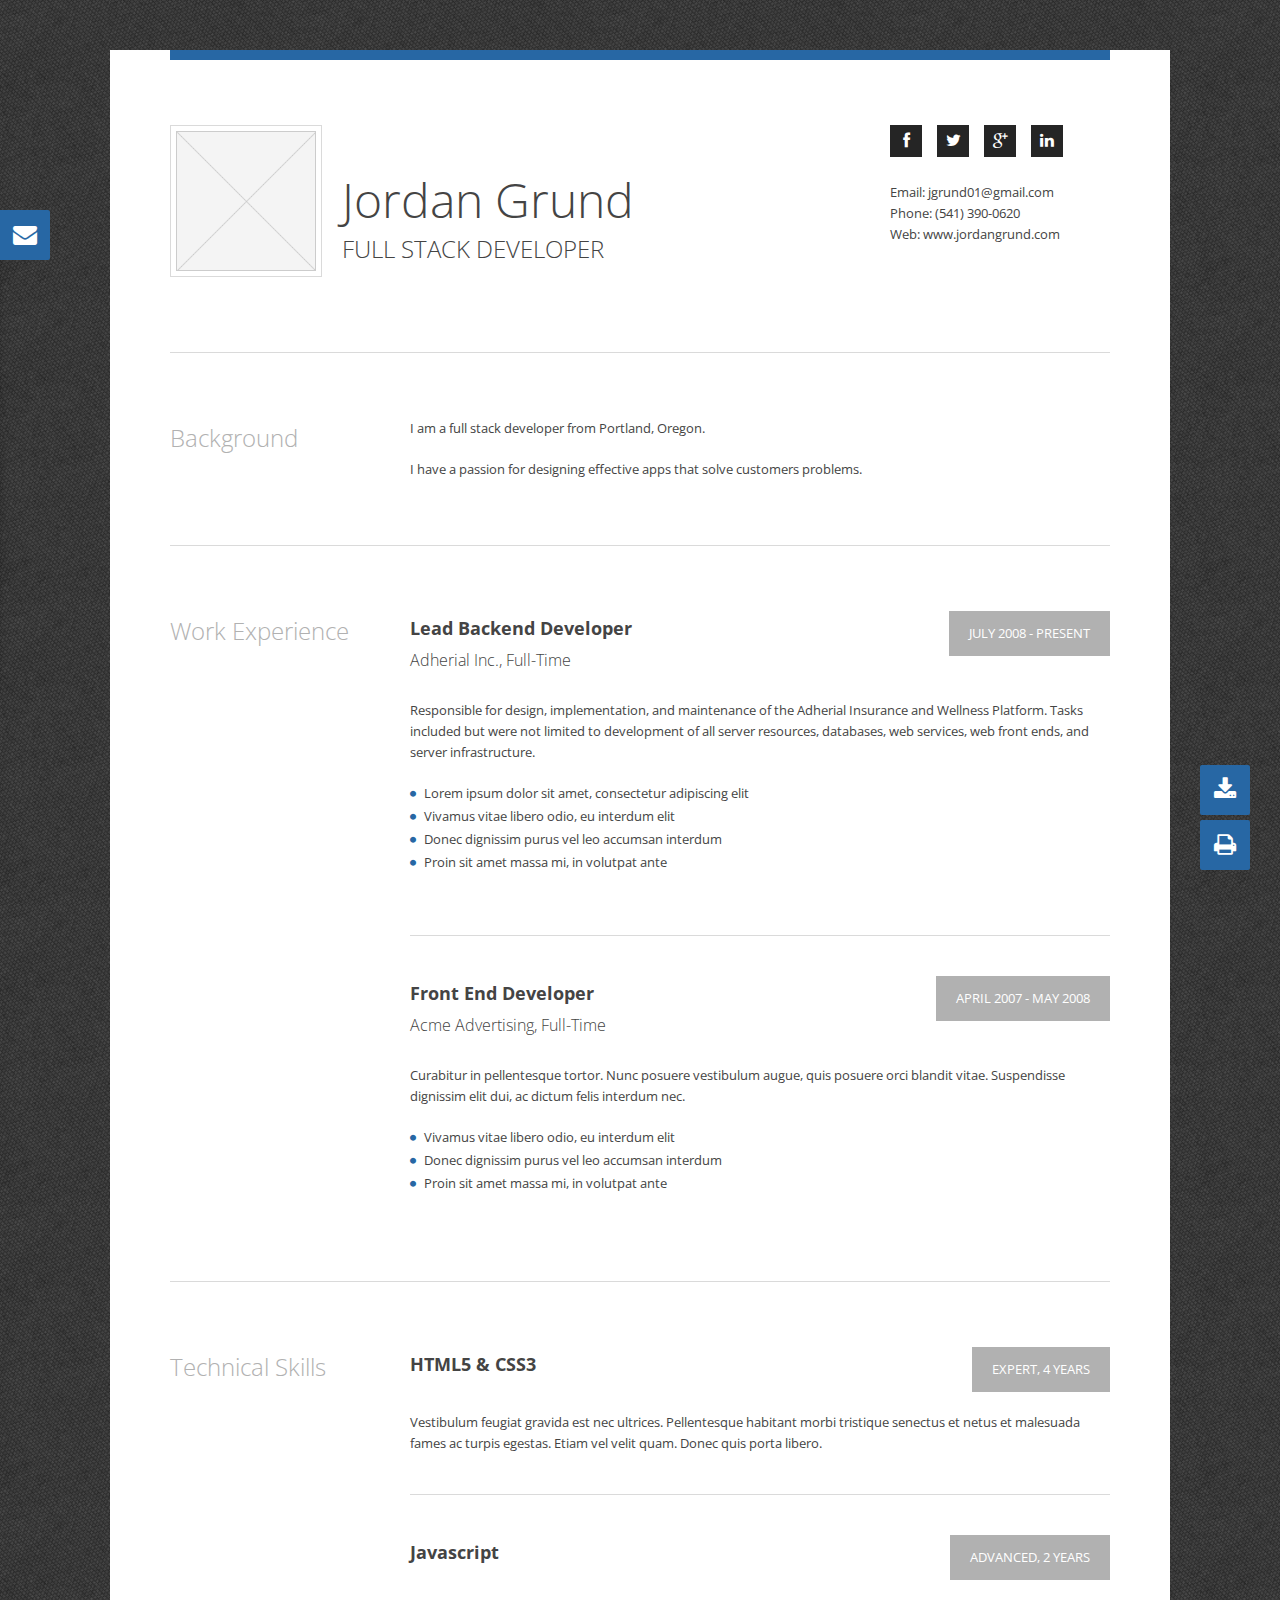
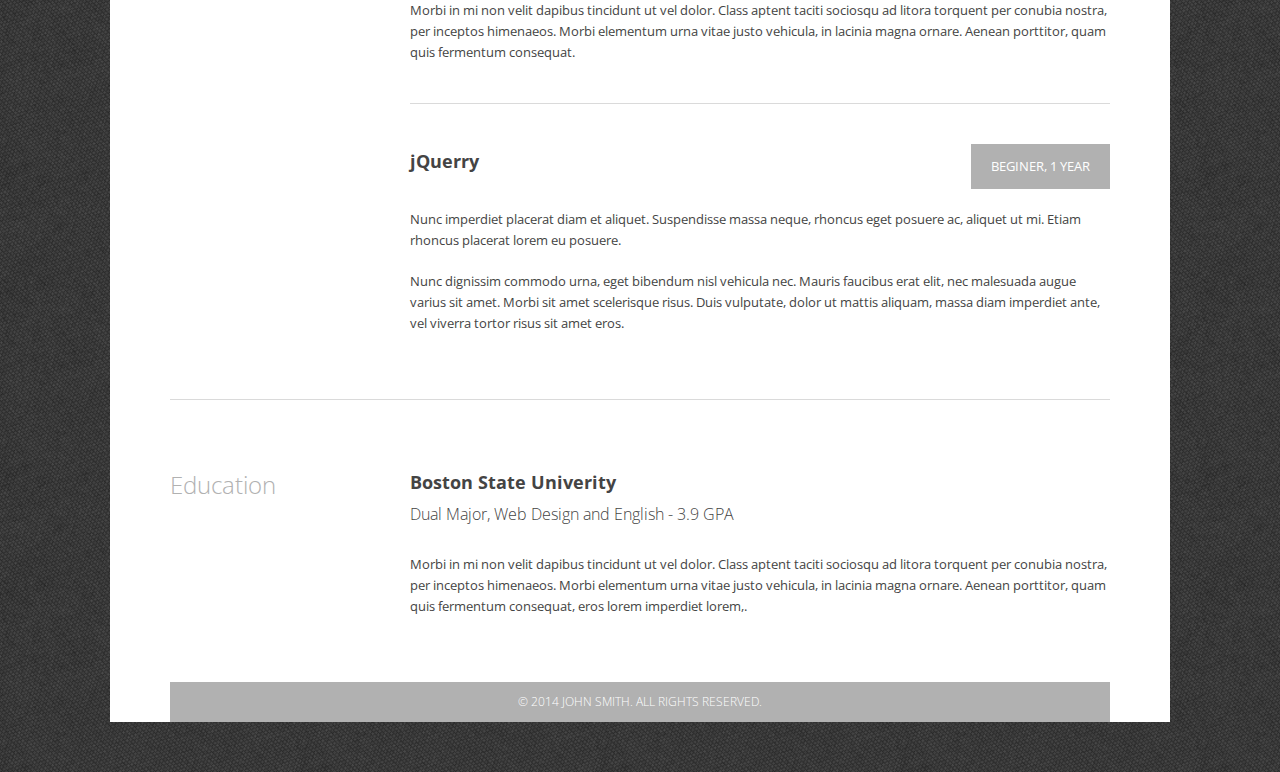
==== commit 1bfa4833: "Update with my information" ====
--- a/index.html
+++ b/index.html
@@ -7,7 +7,7 @@
 	<meta http-equiv="X-UA-Compatible" content="IE=edge,chrome=1,requiresActiveX=true">
     
     
-	<title> John Smith :: CV </title>
+	<title> Jordan Grund :: CV </title>
 	<meta name="description" content=" add description  ... ">
     
     <!-- /// Favicons ////////  -->
@@ -27,7 +27,7 @@
     
     <!-- /// Template Skin CSS ////////  -->
 	<!-- <link rel="stylesheet" href="_layout/css/skins/default.css"> -->
-    <!-- <link rel="stylesheet" href="_layout/css/skins/blue.css"> -->
+    <link rel="stylesheet" href="_layout/css/skins/blue.css">
     <!-- <link rel="stylesheet" href="_layout/css/skins/red.css"> -->
     <!-- <link rel="stylesheet" href="_layout/css/skins/purple.css"> -->
     <!-- <link rel="stylesheet" href="_layout/css/skins/green.css"> -->
@@ -59,8 +59,8 @@
                         <img src="_content/140x140.png" alt="">
                         
                         <h1>
-                            John Smith
-                            <small>Front End Developer</small>
+                            Jordan Grund
+                            <small>Full Stack Developer</small>
                         </h1>
                         
                     </div><!-- end .cv-section-title -->
@@ -72,7 +72,7 @@
                         
                         <div class="social-media fixed">
                             
-                            <a href="#" class="facebook-icon social-icon">
+                            <a href="https://www.facebook.com/grundj" class="facebook-icon social-icon">
                                 <i class="fa fa-facebook"></i>
                             </a>
                             
@@ -80,20 +80,20 @@
                                 <i class="fa fa-twitter"></i>
                             </a>
                             
-                            <a href="#" class="googleplus-icon social-icon">
+                            <a href="https://plus.google.com/111450298021466053684" class="googleplus-icon social-icon">
                                 <i class="fa fa-google-plus"></i>
                             </a>
                             
-                            <a href="#" class="linkedin-icon social-icon">
+                            <a href="https://www.linkedin.com/pub/jordan-grund/6b/21b/74a" class="linkedin-icon social-icon">
                                 <i class="fa fa-linkedin"></i>
                             </a>
                             
                         </div>
                         
                         <p class="last">
-                            <span class="hidden-tablet">Email: </span><a href="mailto:john@sitename.com">john@sitename.com</a>
-                            <br><span class="hidden-tablet">Phone: </span>(123) 456-7890
-                            <br><span class="hidden-tablet">Web: </span><a href="#">www.johnsmithsite.com</a>
+                            <span class="hidden-tablet">Email: </span><a href="mailto:jgrund01@gmail.com">jgrund01@gmail.com</a>
+                            <br><span class="hidden-tablet">Phone: </span>(541) 390-0620
+                            <br><span class="hidden-tablet">Web: </span><a href="http://www.jordangrund.com">www.jordangrund.com</a>
                         </p>
                         
                     </div><!-- end .cv-item -->
@@ -113,24 +113,18 @@
                     
                     <div class="cv-section-title">
                         
-                        <h2>Profesional Profile</h2>
-                        
-                    </div><!-- end .cv-section-title -->
-                    
-                </div><!-- end .span3 -->
-                <div class="span9">
-                    
-                    <div class="cv-item">
-                        
-                        <p>Laecenas ac diam vel leo fringilla elementum. Quisque mi sapien, vulputate at felis in, rhoncus 
-                        fringilla sem. Nunc non magna volutpat, bibendum magna ac, laoreet lectus. Vivamus et nibh ac 
-                        arcu lobortis elementum eget sed mi. Pellentesque auctor ligula a ante tempus interdum. Praesent 
-                        sed luctus ligula. Nam varius, mauris vitae accumsan pharetra, enim lacus eleifend nibh, in mattis 
-                        enim magna in arcu. </p>
-                        
-                        <p class="last">Donec auctor lacus eu diam congue tempor. Aliquam gravida nec turpis at sagittis. Proin molestie 
-                        enim non nisi porttitor posuere. Ut blandit justo at sapien iaculis rutrum. Quisque vel diam at mi 
-                        mattis tincidunt nec id odio. </p>
+                        <h2>Background</h2>
+                        
+                    </div><!-- end .cv-section-title -->
+                    
+                </div><!-- end .span3 -->
+                <div class="span9">
+                    
+                    <div class="cv-item">
+                        
+                        <p>I am a full stack developer from Portland, Oregon.</p>
+
+                        <p class="last">I have a passion for designing effective apps that solve customers problems. </p>
                         
                     </div><!-- end .cv-item -->
                     
@@ -153,15 +147,12 @@
                         
                         <p class="period">July 2008 - Present</p>
                         
-                        <h3><strong>Senior Project Manager</strong></h3>
-                        <h4>Web Design Studios, Full-Time</h4>
+                        <h3><strong>Lead Backend Developer</strong></h3>
+                        <h4>Adherial Inc., Full-Time</h4>
                         
                         <br>
                         
-                        <p>Lorem ipsum dolor sit amet, consectetur adipiscing elit. Nunc vehicula, magna et bibendum 
-                        malesuada, purus augue suscipit dolor, vitae fringilla dui nibh non lectus. Curabitur in 
-                        pellentesque tortor. Nunc posuere vestibulum augue, quis posuere orci blandit vitae. Suspendisse 
-                        dignissim elit dui, ac dictum felis interdum nec. </p>
+                        <p>Responsible for design, implementation, and maintenance of the Adherial Insurance and Wellness Platform. Tasks included but were not limited to development of all server resources, databases, web services, web front ends, and server infrastructure.</p>
                         
                         <ul class="fill-circle">
                             <li>Lorem ipsum dolor sit amet, consectetur adipiscing elit</li>
--- a/_layout/css/layout.css
+++ b/_layout/css/layout.css
@@ -101,9 +101,11 @@
 	}
 	
 	.cv-item h3 { margin-bottom: 0; }
+
+	.pad p { padding-right: 100px;}
 	
 	.social-media { margin-bottom: 20px; }
-	
+
 	.period {
 		float: right;
 		padding: 12px 20px;
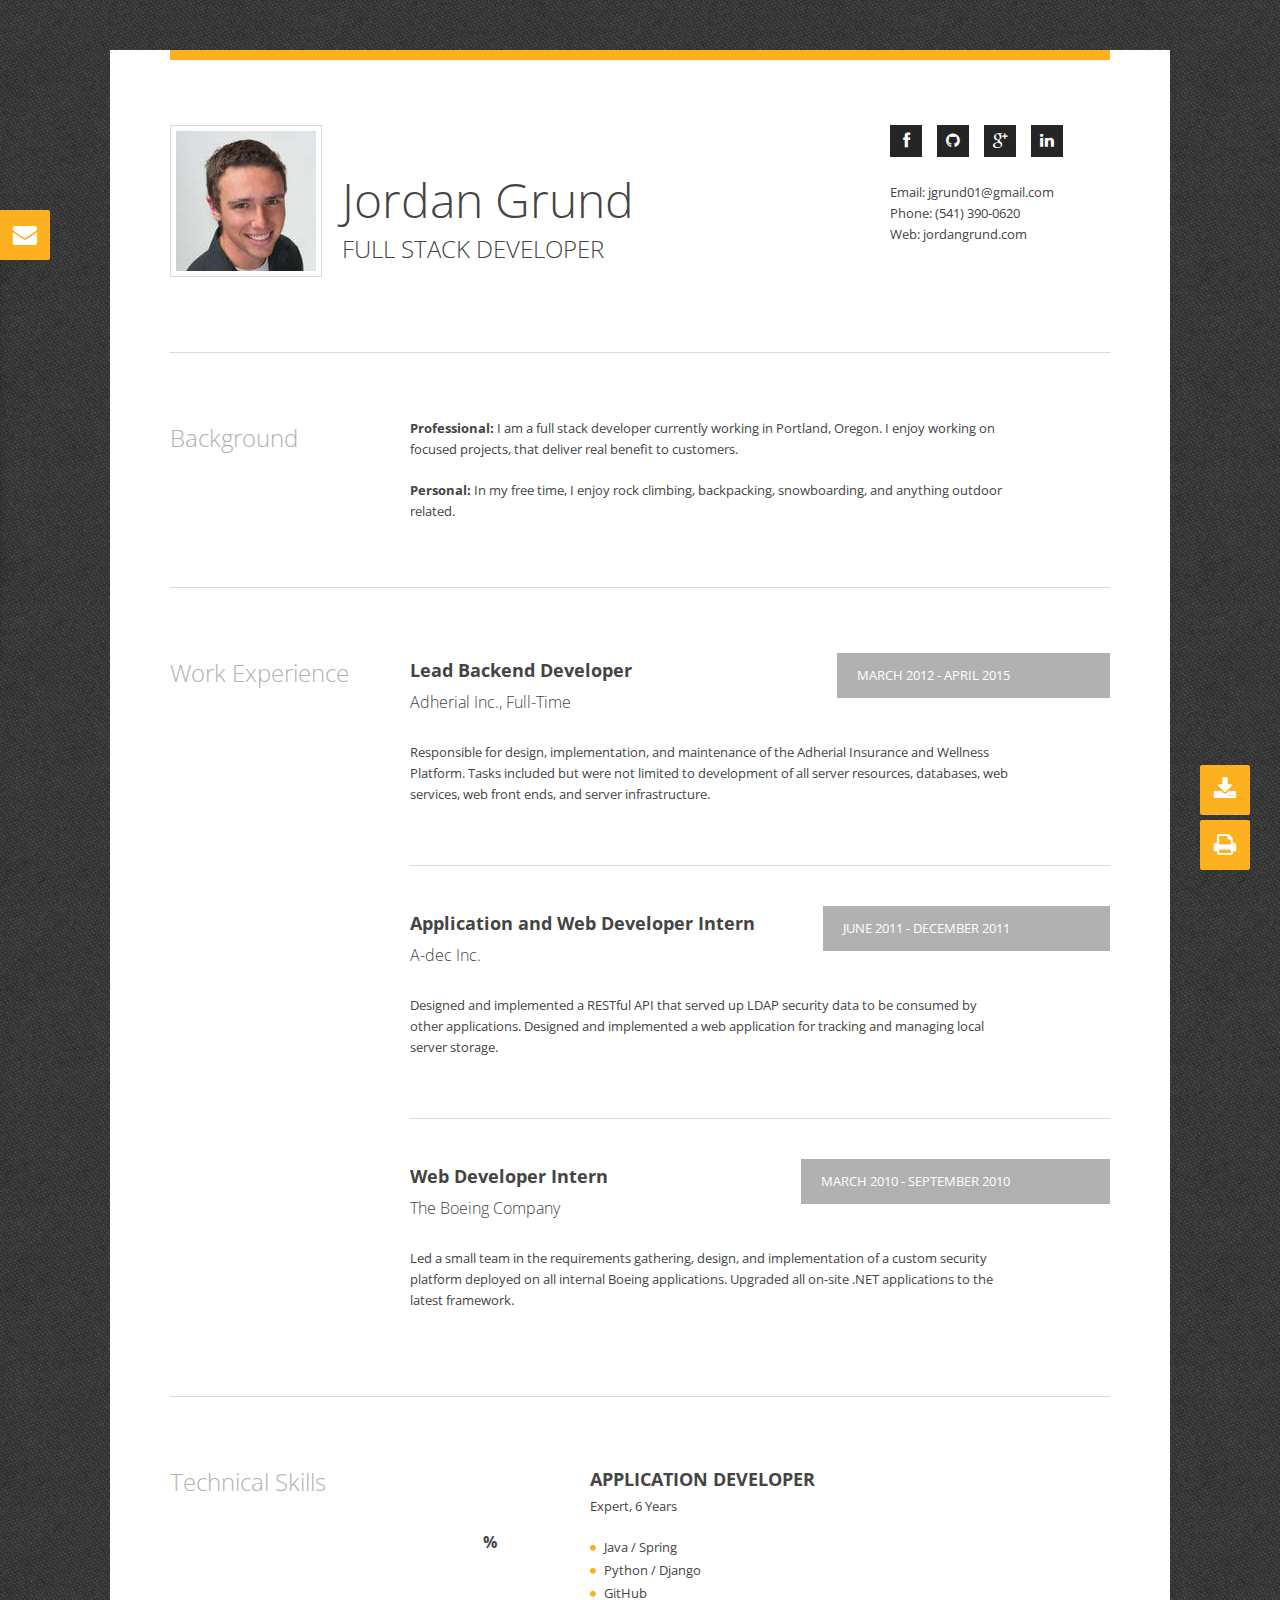
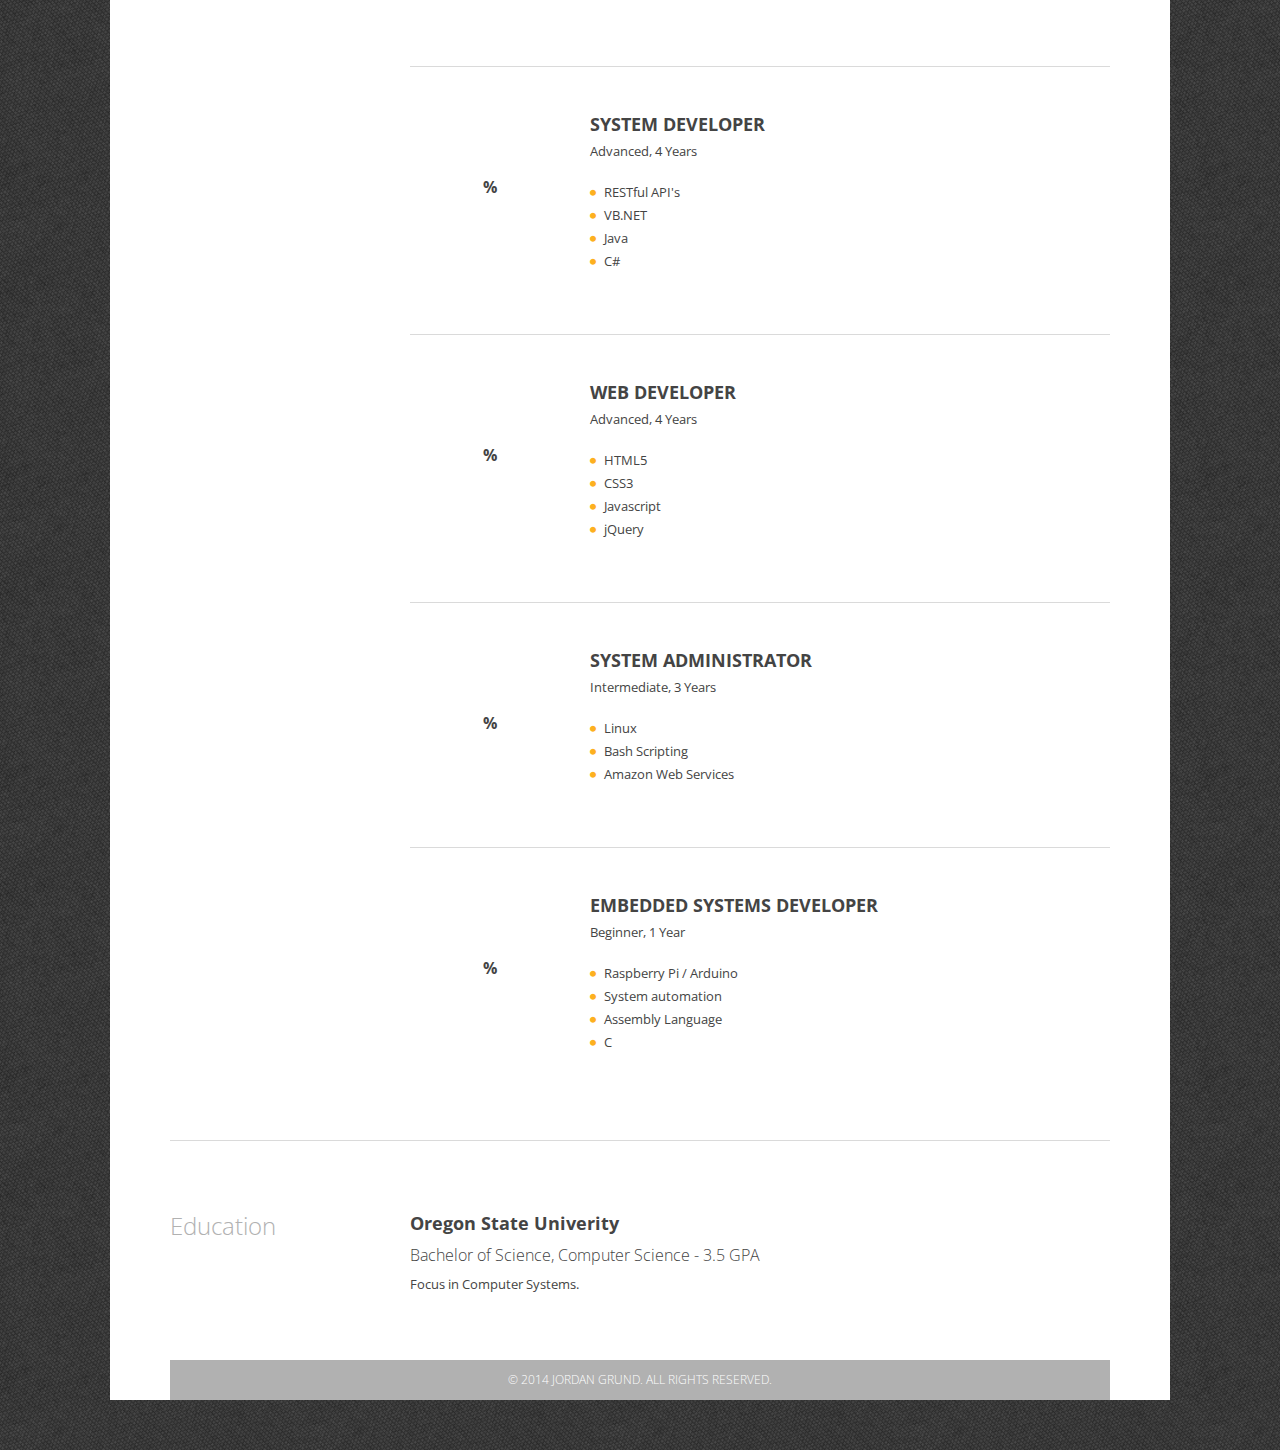
==== commit d63ed404: "Slight word change and removed extra templates" ====
--- a/index.html
+++ b/index.html
@@ -8,7 +8,7 @@
     
     
 	<title> Jordan Grund :: CV </title>
-	<meta name="description" content=" add description  ... ">
+	<meta name="description" content=" Cover letter for Jordan Grund ">
     
     <!-- /// Favicons ////////  -->
     <link rel="apple-touch-icon-precomposed" sizes="144x144" href="apple-touch-icon-144-precomposed.png">
@@ -26,8 +26,8 @@
     <link rel="stylesheet" href="_layout/js/magnificpopup/magnific-popup.css">
     
     <!-- /// Template Skin CSS ////////  -->
-	<!-- <link rel="stylesheet" href="_layout/css/skins/default.css"> -->
-    <link rel="stylesheet" href="_layout/css/skins/blue.css">
+	<link rel="stylesheet" href="_layout/css/skins/default.css">
+    <!-- <link rel="stylesheet" href="_layout/css/skins/blue.css"> -->
     <!-- <link rel="stylesheet" href="_layout/css/skins/red.css"> -->
     <!-- <link rel="stylesheet" href="_layout/css/skins/purple.css"> -->
     <!-- <link rel="stylesheet" href="_layout/css/skins/green.css"> -->
@@ -56,7 +56,7 @@
                     
                     <div class="cv-section-title">
                         
-                        <img src="_content/140x140.png" alt="">
+                        <img src="_content/portrait.jpg" alt="">
                         
                         <h1>
                             Jordan Grund
@@ -72,19 +72,19 @@
                         
                         <div class="social-media fixed">
                             
-                            <a href="https://www.facebook.com/grundj" class="facebook-icon social-icon">
+                            <a href="https://www.facebook.com/grundj" target="_blank" class="facebook-icon social-icon">
                                 <i class="fa fa-facebook"></i>
                             </a>
                             
-                            <a href="#" class="twitter-icon social-icon">
-                                <i class="fa fa-twitter"></i>
+                            <a href="https://github.com/jgrund01" target="_blank" class="github-icon social-icon" >
+                                <i class="fa fa-github"></i>
                             </a>
                             
-                            <a href="https://plus.google.com/111450298021466053684" class="googleplus-icon social-icon">
+                            <a href="https://plus.google.com/111450298021466053684" target="_blank" class="googleplus-icon social-icon">
                                 <i class="fa fa-google-plus"></i>
                             </a>
                             
-                            <a href="https://www.linkedin.com/pub/jordan-grund/6b/21b/74a" class="linkedin-icon social-icon">
+                            <a href="https://www.linkedin.com/pub/jordan-grund/6b/21b/74a" target="_blank" class="linkedin-icon social-icon">
                                 <i class="fa fa-linkedin"></i>
                             </a>
                             
@@ -93,7 +93,7 @@
                         <p class="last">
                             <span class="hidden-tablet">Email: </span><a href="mailto:jgrund01@gmail.com">jgrund01@gmail.com</a>
                             <br><span class="hidden-tablet">Phone: </span>(541) 390-0620
-                            <br><span class="hidden-tablet">Web: </span><a href="http://www.jordangrund.com">www.jordangrund.com</a>
+                            <br><span class="hidden-tablet">Web: </span><a href="http://www.jordangrund.com">jordangrund.com</a>
                         </p>
                         
                     </div><!-- end .cv-item -->
@@ -120,11 +120,11 @@
                 </div><!-- end .span3 -->
                 <div class="span9">
                     
-                    <div class="cv-item">
-                        
-                        <p>I am a full stack developer from Portland, Oregon.</p>
-
-                        <p class="last">I have a passion for designing effective apps that solve customers problems. </p>
+                    <div class="cv-item pad">
+                        
+                        <p><strong>Professional:</strong> I am a full stack developer currently working in Portland, Oregon.  I enjoy working on focused projects, that deliver real benefit to customers.</p>
+
+                        <p class="last"><strong>Personal:</strong> In my free time, I enjoy rock climbing, backpacking, snowboarding, and anything outdoor related. </p>
                         
                     </div><!-- end .cv-item -->
                     
@@ -143,43 +143,42 @@
                 </div><!-- end .span3 -->
                 <div class="span9">
                     
-                    <div class="cv-item">
-                        
-                        <p class="period">July 2008 - Present</p>
+                    <div class="cv-item pad">
+                        
+                        <p class="period">March 2012 - April 2015</p>
                         
                         <h3><strong>Lead Backend Developer</strong></h3>
                         <h4>Adherial Inc., Full-Time</h4>
                         
                         <br>
                         
-                        <p>Responsible for design, implementation, and maintenance of the Adherial Insurance and Wellness Platform. Tasks included but were not limited to development of all server resources, databases, web services, web front ends, and server infrastructure.</p>
-                        
-                        <ul class="fill-circle">
-                            <li>Lorem ipsum dolor sit amet, consectetur adipiscing elit</li>
-                            <li>Vivamus vitae libero odio, eu interdum elit</li>
-                            <li>Donec dignissim purus vel leo accumsan interdum</li>
-                            <li>Proin sit amet massa mi, in volutpat ante</li>
-                        </ul>
-                        
-                    </div><!-- end .cv-item -->
-                    
-                    <div class="cv-item">
-                        
-                        <p class="period">April 2007 - May 2008</p>
-                        
-                        <h3><strong>Front End Developer</strong></h3>
-                        <h4>Acme Advertising, Full-Time</h4>
+                        <p>Responsible for design, implementation, and maintenance of the Adherial Insurance and Wellness Platform. Tasks included but were not limited to development of all server resources, databases, web services, web front ends, and server infrastructure. </p>
+                        
+                    </div><!-- end .cv-item -->
+                    
+                    <div class="cv-item pad">
+                        
+                        <p class="period">June 2011 - December 2011</p>
+                        
+                        <h3><strong>Application and Web Developer Intern</strong></h3>
+                        <h4>A-dec Inc.</h4>
                         
                         <br>
                         
-                        <p>Curabitur in pellentesque tortor. Nunc posuere vestibulum augue, quis posuere orci blandit 
-                        vitae. Suspendisse dignissim elit dui, ac dictum felis interdum nec. </p>
-                        
-                        <ul class="fill-circle">
-                            <li>Vivamus vitae libero odio, eu interdum elit</li>
-                            <li>Donec dignissim purus vel leo accumsan interdum</li>
-                            <li>Proin sit amet massa mi, in volutpat ante</li>
-                        </ul>
+                        <p>Designed and implemented a RESTful API that served up LDAP security data to be consumed by other applications. Designed and implemented a web application for tracking and managing local server storage. </p>
+                        
+                    </div><!-- end .cv-item -->
+
+                    <div class="cv-item pad">
+                        
+                        <p class="period">March 2010 - September 2010</p>
+                        
+                        <h3><strong>Web Developer Intern</strong></h3>
+                        <h4>The Boeing Company</h4>
+                        
+                        <br>
+                        
+                        <p>Led a small team in the requirements gathering, design, and implementation of a custom security platform deployed on all internal Boeing applications. Upgraded all on-site .NET applications to the latest framework. </p>
                         
                     </div><!-- end .cv-item -->
                     
@@ -198,47 +197,136 @@
                 </div><!-- end .span3 -->
                 <div class="span9">
                     
-                    <div class="cv-item">
-                        
-                        <p class="period">Expert, 4 Years</p>
-                        
-                        <h3 class="text-uppercase"><strong>Html5 &amp; Css3</strong></h3>
-                        
-                        <br class="clear">
-                        
-                        <p class="last">Vestibulum feugiat gravida est nec ultrices. Pellentesque habitant morbi tristique senectus et netus 
-                        et malesuada fames ac turpis egestas. Etiam vel velit quam. Donec quis porta libero.</p>
-
-                    </div><!-- end .cv-item -->
-                    
-                    <div class="cv-item">
-                        
-                        <p class="period">Advanced, 2 Years</p>
-                        
-                        <h3><strong>Javascript</strong></h3>
-                        
-                        <br class="clear">
-                        
-                        <p class="last">Morbi in mi non velit dapibus tincidunt ut vel dolor. Class aptent taciti sociosqu ad litora torquent 
-                        per conubia nostra, per inceptos himenaeos. Morbi elementum urna vitae justo vehicula, in lacinia magna 
-                        ornare. Aenean porttitor, quam quis fermentum consequat.</p>
-
-                    </div><!-- end .cv-item -->
-                    
-                    <div class="cv-item">
-                        
-                        <p class="period">Beginer, 1 Year</p>
-                        
-                        <h3><strong>jQuerry</strong></h3>
-                        
-                        <br class="clear">
-                        
-                        <p>Nunc imperdiet placerat diam et aliquet. Suspendisse massa neque, rhoncus eget posuere ac, aliquet ut 
-                        mi. Etiam rhoncus placerat lorem eu posuere.</p> 
-
-                        <p class="last">Nunc dignissim commodo urna, eget bibendum nisl vehicula nec. Mauris faucibus erat elit, nec malesuada 
-                        augue varius sit amet. Morbi sit amet scelerisque risus. Duis vulputate, dolor ut mattis aliquam, massa diam 
-                        imperdiet ante, vel viverra tortor risus sit amet eros. </p>
+                    <div class="cv-item fixed">
+                        
+                        <div class="pie-chart" data-percent="95" data-barColor="#fdb020" data-trackColor="#e0e0e0" data-lineWidth="4" data-barSize="160">
+                        
+                            <div class="pie-chart-percent">
+                                <span></span>
+                                %
+                            </div><!-- end .pie-chart-percent -->
+                            
+                        </div><!-- end .pie-chart -->
+                        
+                        <div class="pie-chart-description">
+                        
+                            <h3 class="text-uppercase"><strong>Application Developer</strong></h3>
+                            <p>Expert, 6 Years</p>
+                            
+                        <ul class="fill-circle">
+                            <li>Java / Spring</li>
+                            <li>Python / Django</li>
+                            <li>GitHub</li>
+                        </ul>
+                        
+                        </div><!-- end .pie-chart-description -->
+
+                    </div><!-- end .cv-item -->
+                    
+                    <div class="cv-item fixed">
+
+                        <div class="pie-chart" data-percent="75" data-barColor="#fdb020" data-trackColor="#e0e0e0" data-lineWidth="4" data-barSize="160">
+                        
+                            <div class="pie-chart-percent">
+                                <span></span>
+                                %
+                            </div><!-- end .pie-chart-percent -->
+                            
+                        </div><!-- end .pie-chart -->
+                        
+                        <div class="pie-chart-description">
+                        
+                            <h3 class="text-uppercase"><strong>System Developer</strong></h3>
+                            <p>Advanced, 4 Years</p>
+                            
+                        <ul class="fill-circle">
+                            <li>RESTful API's</li>
+                            <li>VB.NET</li>
+                            <li>Java</li>
+                            <li>C#</li>
+                        </ul>
+                        
+                        </div><!-- end .pie-chart-description -->
+
+                    </div><!-- end .cv-item -->
+                    
+                    <div class="cv-item fixed">
+                        
+                        <div class="pie-chart" data-percent="75" data-barColor="#fdb020" data-trackColor="#e0e0e0" data-lineWidth="4" data-barSize="160">
+                        
+                            <div class="pie-chart-percent">
+                                <span></span>
+                                %
+                            </div><!-- end .pie-chart-percent -->
+                            
+                        </div><!-- end .pie-chart -->
+                        
+                        <div class="pie-chart-description">
+                        
+                            <h3 class="text-uppercase"><strong>Web Developer</strong></h3>
+                            <p>Advanced, 4 Years</p>
+                            
+                        <ul class="fill-circle">
+                            <li>HTML5</li>
+                            <li>CSS3</li>
+                            <li>Javascript</li>
+                            <li>jQuery</li>
+                        </ul>
+                        
+                        </div><!-- end .pie-chart-description -->
+
+                    </div><!-- end .cv-item -->
+                    
+                    <div class="cv-item fixed">
+                        
+                        <div class="pie-chart" data-percent="60" data-barColor="#fdb020" data-trackColor="#e0e0e0" data-lineWidth="4" data-barSize="160">
+                        
+                            <div class="pie-chart-percent">
+                                <span></span>
+                                %
+                            </div><!-- end .pie-chart-percent -->
+                            
+                        </div><!-- end .pie-chart -->
+                        
+                        <div class="pie-chart-description">
+                        
+                            <h3 class="text-uppercase"><strong>System Administrator</strong></h3>
+                            <p>Intermediate, 3 Years</p>
+                            
+                        <ul class="fill-circle">
+                            <li>Linux</li>
+                            <li>Bash Scripting</li>
+                            <li>Amazon Web Services</li>
+                        </ul>
+                        
+                        </div><!-- end .pie-chart-description -->
+
+                    </div><!-- end .cv-item -->
+
+                    <div class="cv-item fixed">
+                        
+                        <div class="pie-chart" data-percent="35" data-barColor="#fdb020" data-trackColor="#e0e0e0" data-lineWidth="4" data-barSize="160">
+                        
+                            <div class="pie-chart-percent">
+                                <span></span>
+                                %
+                            </div><!-- end .pie-chart-percent -->
+                            
+                        </div><!-- end .pie-chart -->
+                        
+                        <div class="pie-chart-description">
+                        
+                            <h3 class="text-uppercase"><strong>Embedded Systems Developer</strong></h3>
+                            <p>Beginner, 1 Year</p>
+                            
+                        <ul class="fill-circle">
+                            <li>Raspberry Pi / Arduino</li>
+                            <li>System automation</li>
+                            <li>Assembly Language</li>
+                            <li>C</li>
+                        </ul>
+                        
+                        </div><!-- end .pie-chart-description -->
 
                     </div><!-- end .cv-item -->
                     
@@ -259,14 +347,10 @@
                 
                 	<div class="cv-item">
                     	
-                        <h3><strong>Boston State Univerity</strong></h3>
-                        <h4>Dual Major, Web Design and English - 3.9 GPA</h4>
-                        
-                        <br>
-                        
-                        <p class="last">Morbi in mi non velit dapibus tincidunt ut vel dolor. Class aptent taciti sociosqu ad litora torquent 
-                        per conubia nostra, per inceptos himenaeos. Morbi elementum urna vitae justo vehicula, in lacinia magna ornare. 
-                        Aenean porttitor, quam quis fermentum consequat, eros lorem imperdiet lorem,.</p>
+                        <h3><strong>Oregon State Univerity</strong></h3>
+                        <h4>Bachelor of Science, Computer Science - 3.5 GPA</h4>
+                                                
+                        <p class="last">Focus in Computer Systems.</p>
                         
                     </div><!-- end .cv-item -->
                     
@@ -299,29 +383,29 @@
 							
 						</div><!-- end .cv-section-title -->
 						
-						<p>Consectetur adipiscing elit phasellus non nibh a mi placerat imperdiet. </p>
+						<p>Drop me a line! </p>
 						
 						<form class="fixed" id="contact-form"  name="contact-form" method="post" action="_layout/php/send.php"> 
 							<fieldset>
 								
 								<div id="formstatus"></div>
 										
-								<input id="name" type="text" name="name" value="" placeholder="name">
+								<input id="name" type="text" name="name" value="" placeholder="full name">
 							
-								<input id="email" type="text" name="email" value="" placeholder="address">
+								<input id="email" type="text" name="email" value="" placeholder="your email address">
 								
 								<input id="subject" type="text" name="subject" value="" placeholder="subject">
 								
 								<textarea id="message" name="message" rows="50" cols="25" placeholder="message"></textarea>
 								
-								<input id="submit" type="submit" name="submit" value="Send!">
+								<input id="submit" type="submit" name="submit" value="Send">
 								   
 							</fieldset>
 						</form>
 						
 					</div><!-- end .cv-contact -->
 			
-                    <h4 class="copyright">&copy; 2014 John Smith. <span class="hidden-phone">All rights reserved.</span></h4>
+                    <h4 class="copyright">&copy; 2014 Jordan Grund. <span class="hidden-phone">All rights reserved.</span></h4>
                     
                 </div><!-- end .span12 -->
             </div><!-- end .row -->
@@ -335,12 +419,12 @@
     <a id="back-to-top" href="#">
     	<i class="fa fa-angle-up"></i>
     </a>
-	
-	<a id="print" href="javascript:window.print()" title="Print the CV">
+
+	<a id="print" href="javascript:w = window.open('_content/Resume.pdf'); w.print()" title="Print the CV">
         <i class="fa fa-print"></i>
     </a>
     	
-    <a id="pdf" href="#" title="Download it as a .pdf">
+    <a id="pdf" href="_content/Resume.pdf" title="Download it as a .pdf" download>
         <i class="fa fa-download"></i>
     </a>
 
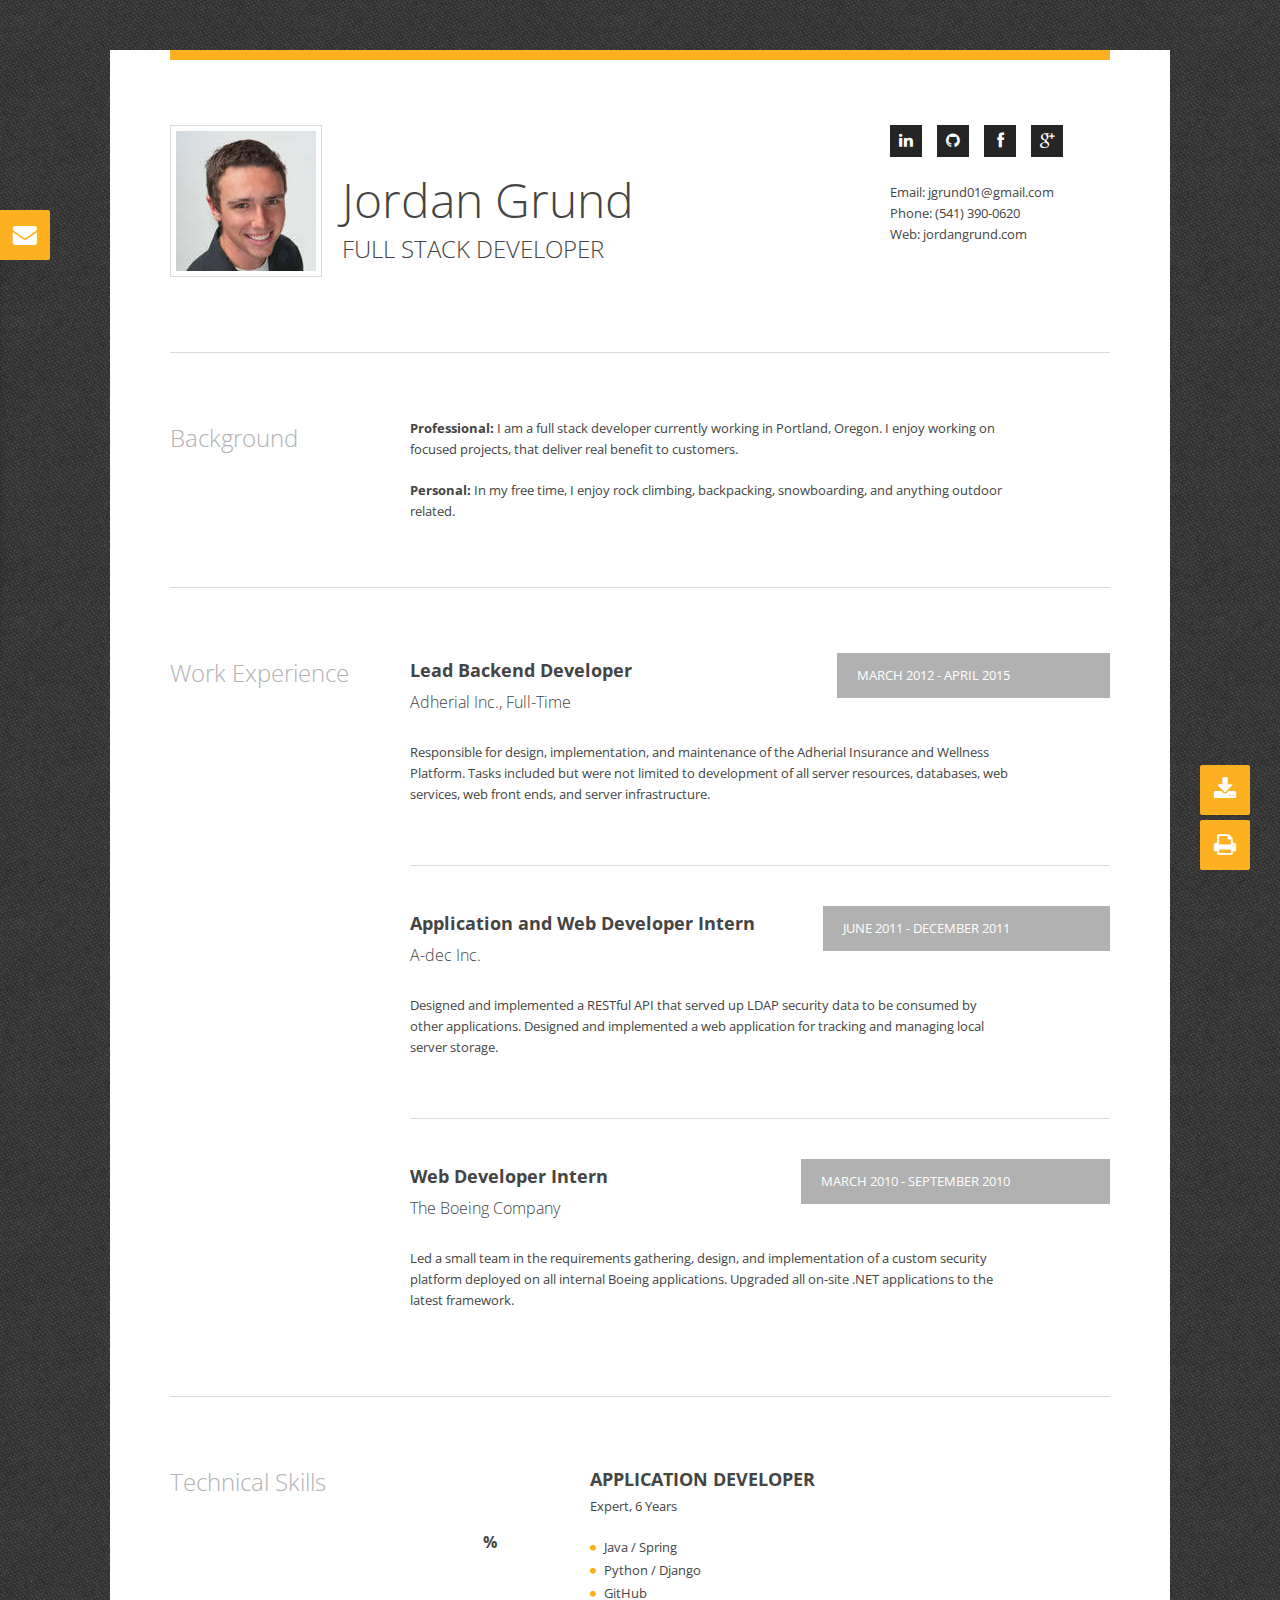
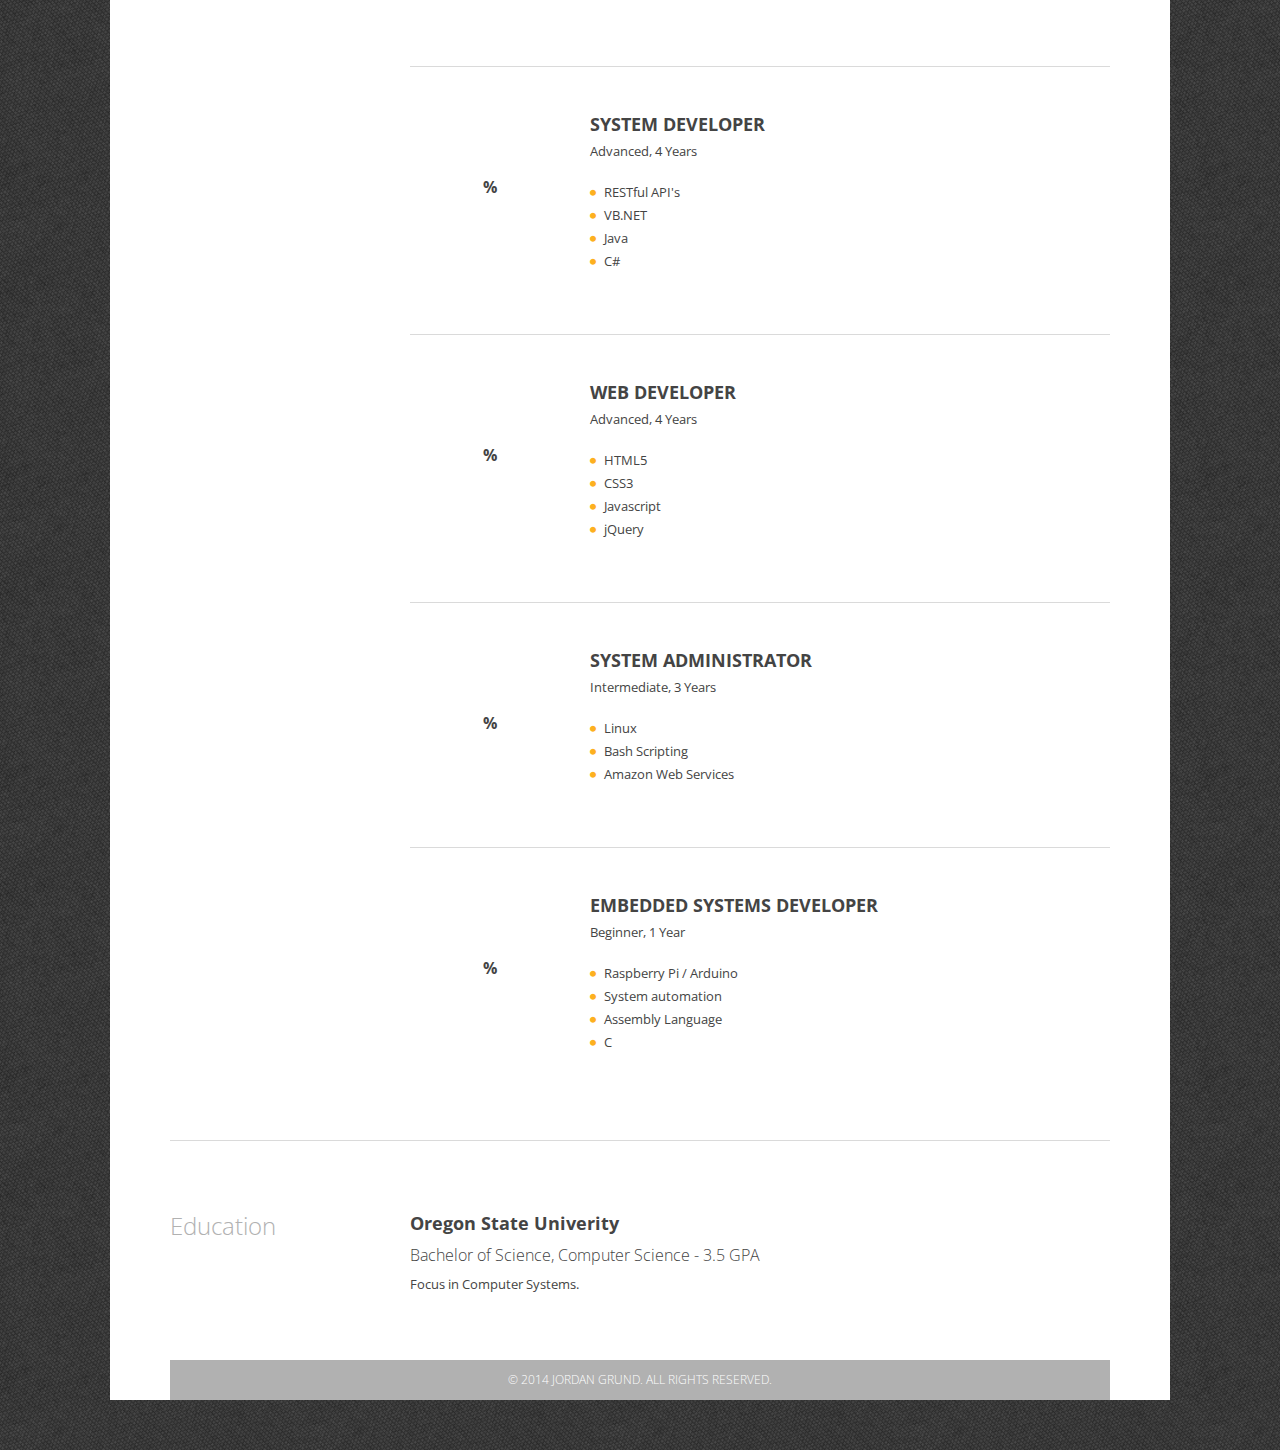
==== commit f569ae8b: "Reordered social media links" ====
--- a/index.html
+++ b/index.html
@@ -41,7 +41,7 @@
     
 	<!-- /// Modernizr ////////  -->
     <script src="_layout/js/modernizr-2.6.2.min.js"></script>
- 
+
 </head>
 <body>
 	
@@ -72,22 +72,22 @@
                         
                         <div class="social-media fixed">
                             
+                            <a href="https://www.linkedin.com/in/jordangrund" target="_blank" class="linkedin-icon social-icon">
+                                <i class="fa fa-linkedin"></i>
+                            </a>
+                            
+                            <a href="https://github.com/jgrund01" target="_blank" class="github-icon social-icon" >
+                                <i class="fa fa-github"></i>
+                            </a>
+
                             <a href="https://www.facebook.com/grundj" target="_blank" class="facebook-icon social-icon">
                                 <i class="fa fa-facebook"></i>
                             </a>
                             
-                            <a href="https://github.com/jgrund01" target="_blank" class="github-icon social-icon" >
-                                <i class="fa fa-github"></i>
-                            </a>
-                            
                             <a href="https://plus.google.com/111450298021466053684" target="_blank" class="googleplus-icon social-icon">
                                 <i class="fa fa-google-plus"></i>
                             </a>
-                            
-                            <a href="https://www.linkedin.com/pub/jordan-grund/6b/21b/74a" target="_blank" class="linkedin-icon social-icon">
-                                <i class="fa fa-linkedin"></i>
-                            </a>
-                            
+                               
                         </div>
                         
                         <p class="last">
@@ -476,5 +476,8 @@
 	<script src="_layout/js/plugins.js"></script>	
 	<script src="_layout/js/scripts.js"></script>
 
+    <script src="_layout/js/googleanalytics.js"></script>
+
+
 </body>
 </html>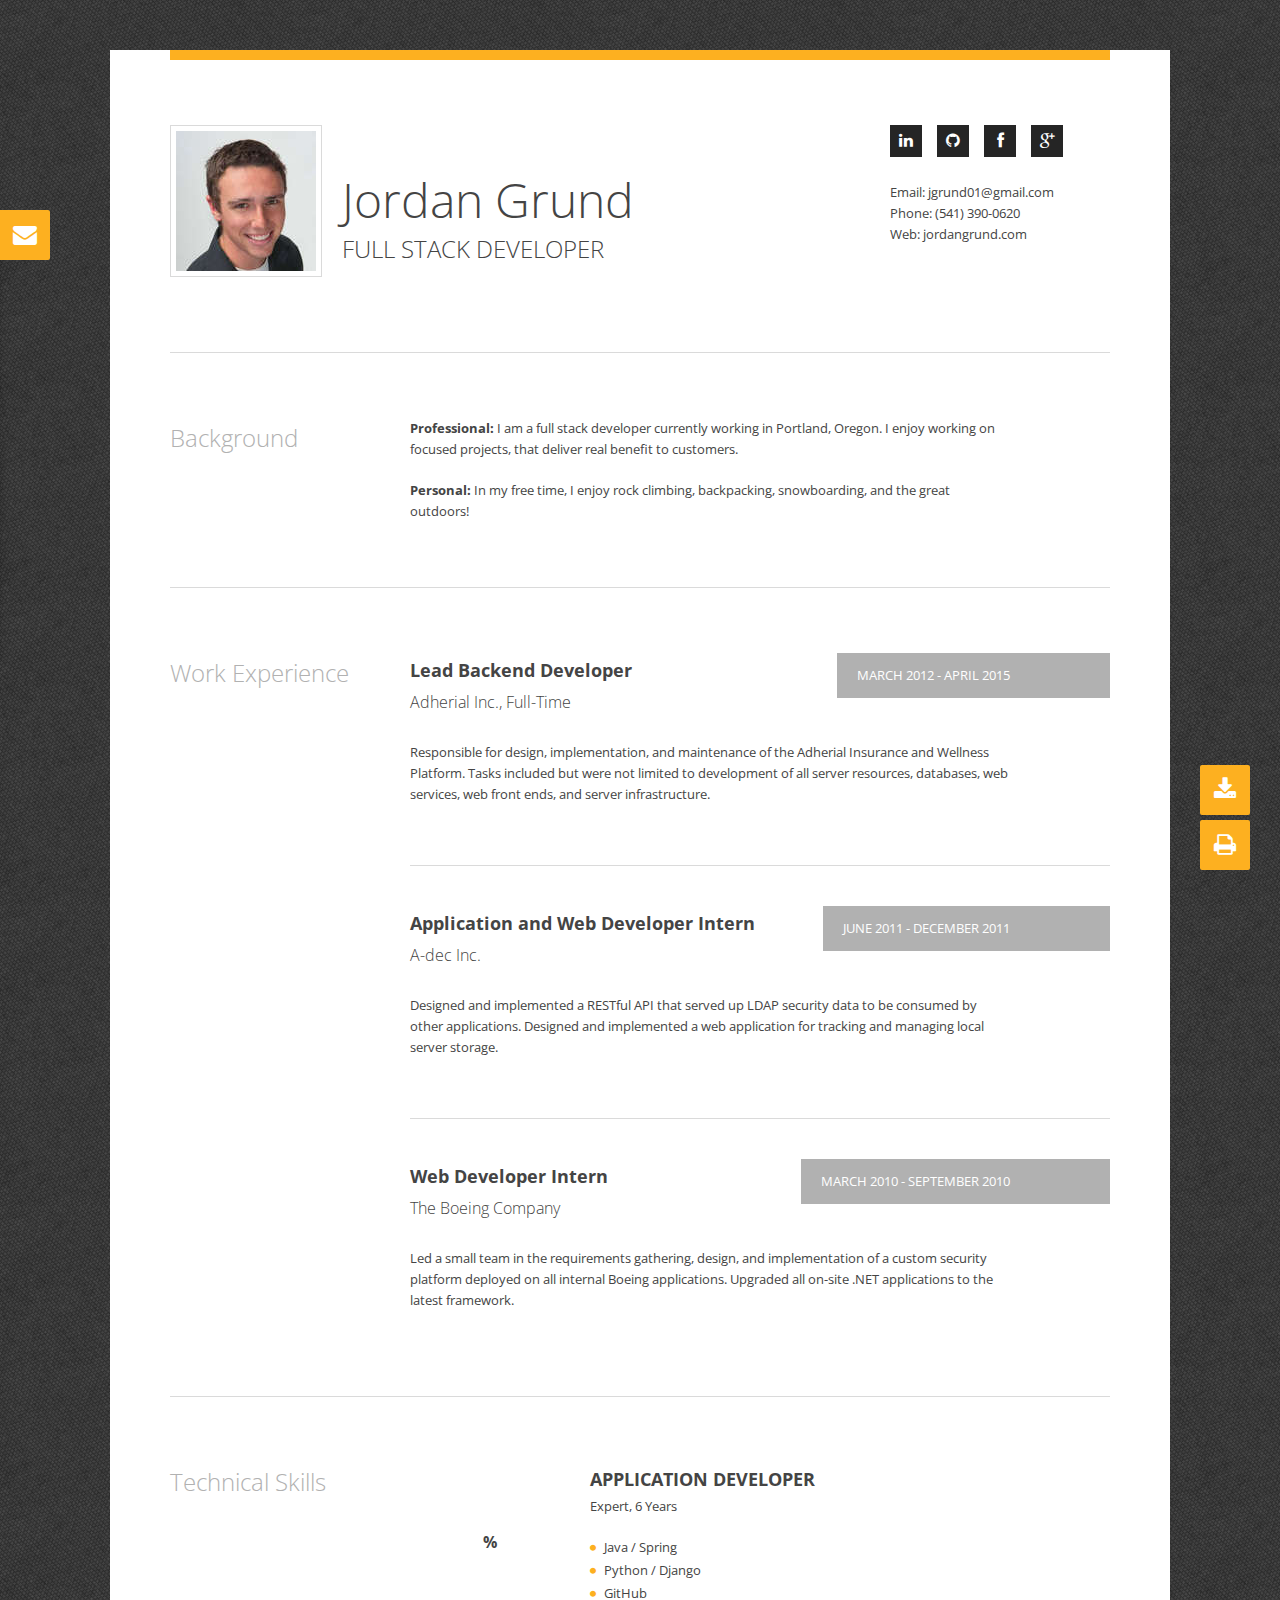
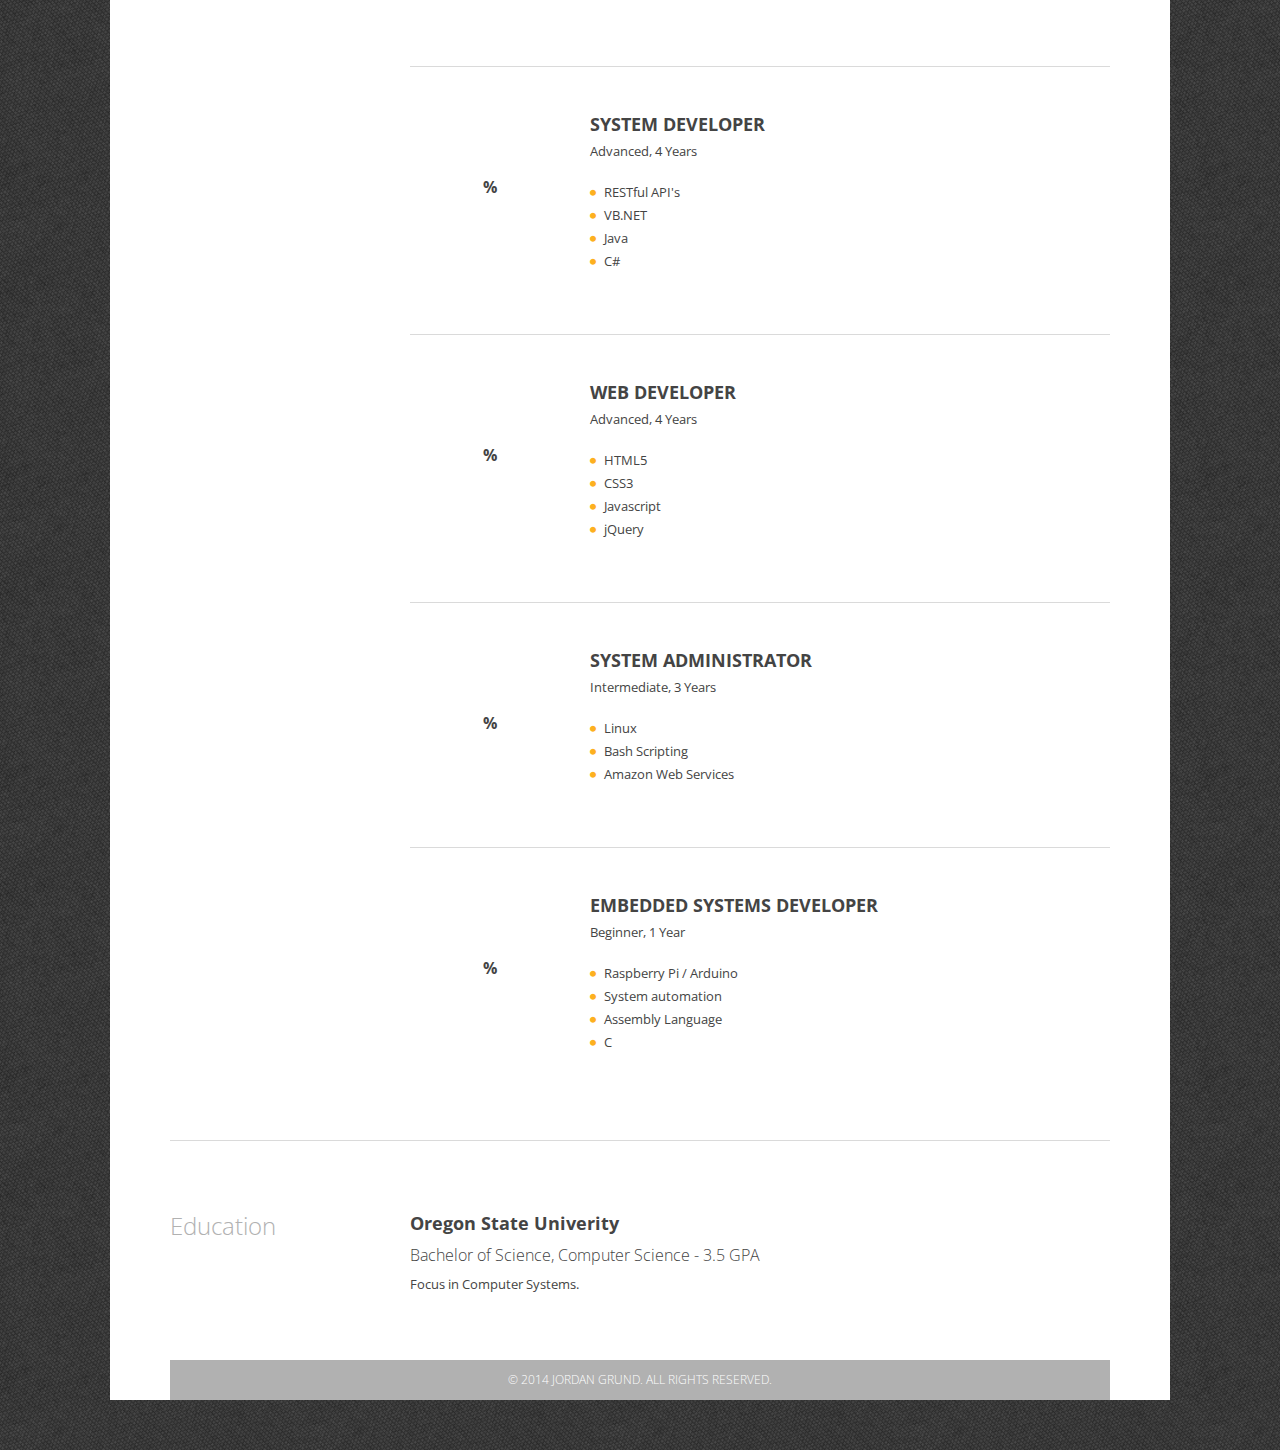
==== commit 8f8989b5: "Reworded personal info" ====
--- a/index.html
+++ b/index.html
@@ -124,7 +124,7 @@
                         
                         <p><strong>Professional:</strong> I am a full stack developer currently working in Portland, Oregon.  I enjoy working on focused projects, that deliver real benefit to customers.</p>
 
-                        <p class="last"><strong>Personal:</strong> In my free time, I enjoy rock climbing, backpacking, snowboarding, and anything outdoor related. </p>
+                        <p class="last"><strong>Personal:</strong> In my free time, I enjoy rock climbing, backpacking, snowboarding, and the great outdoors! </p>
                         
                     </div><!-- end .cv-item -->
                     
